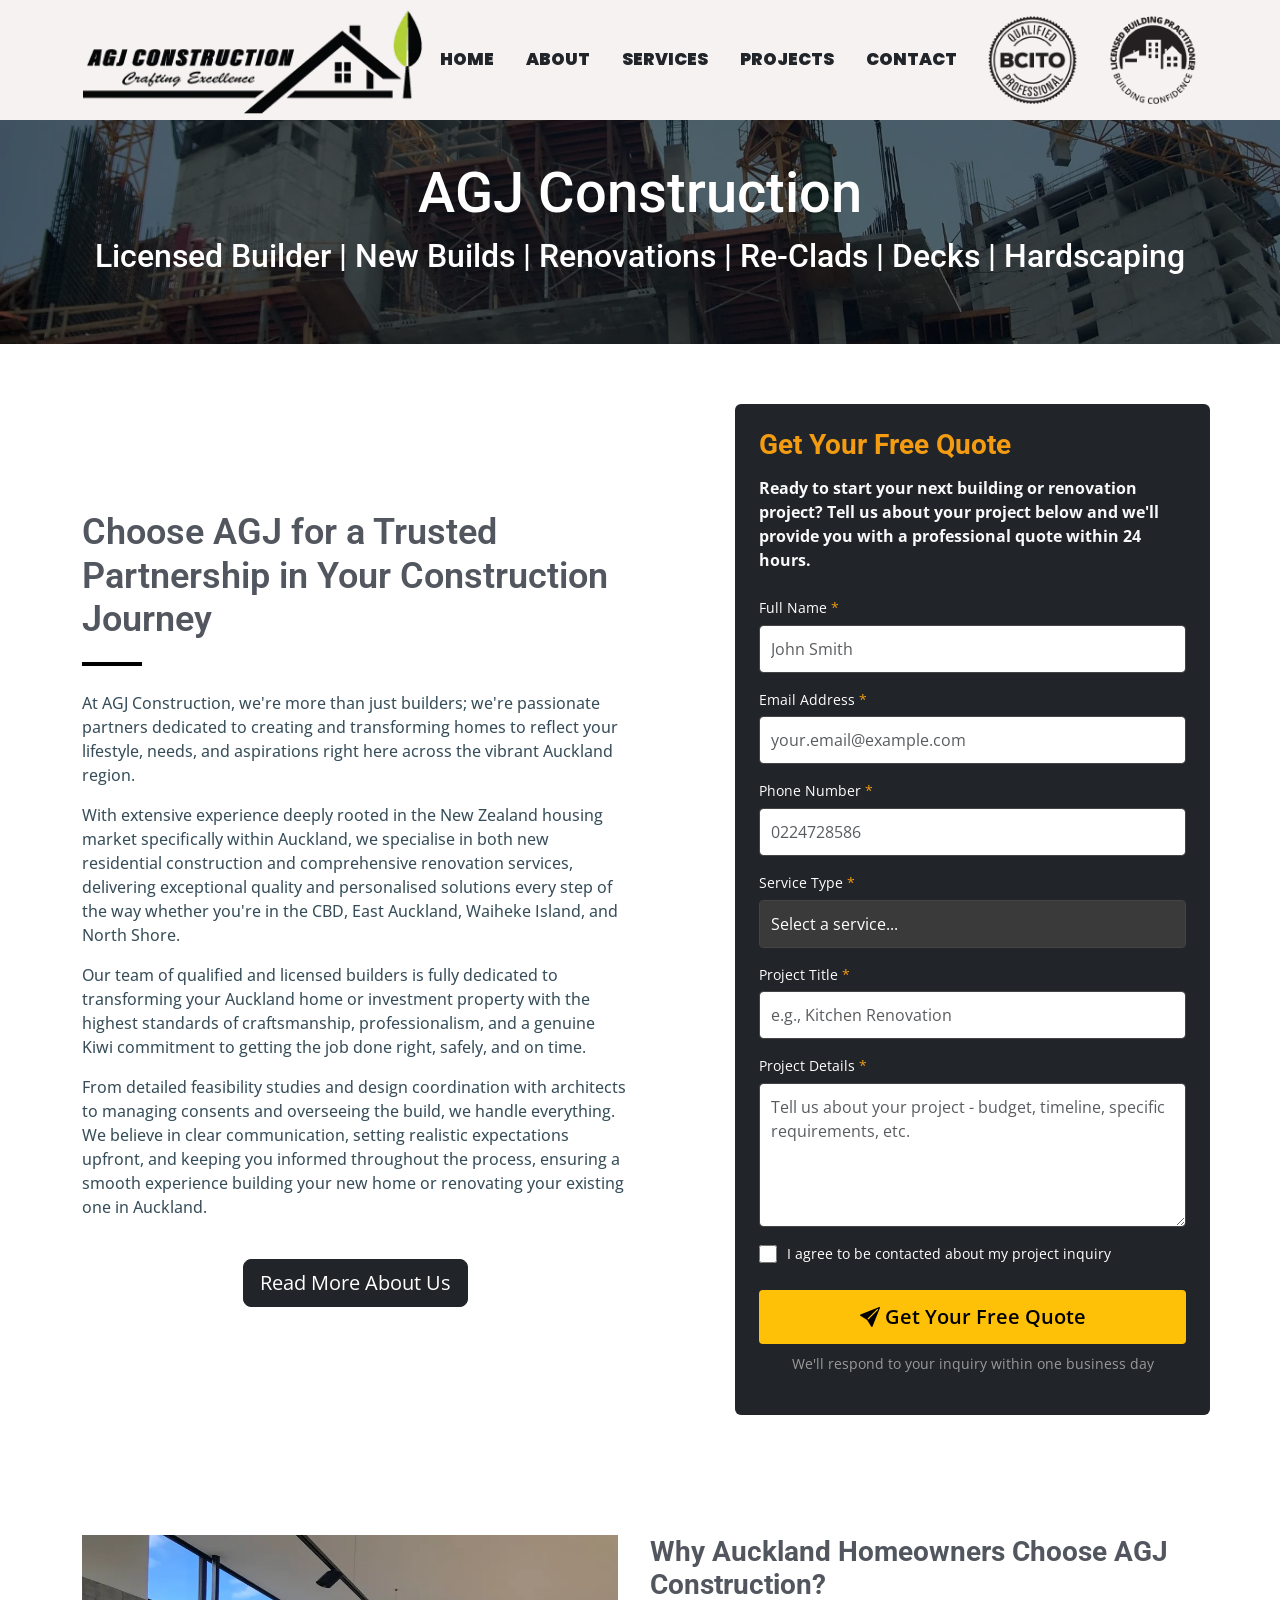
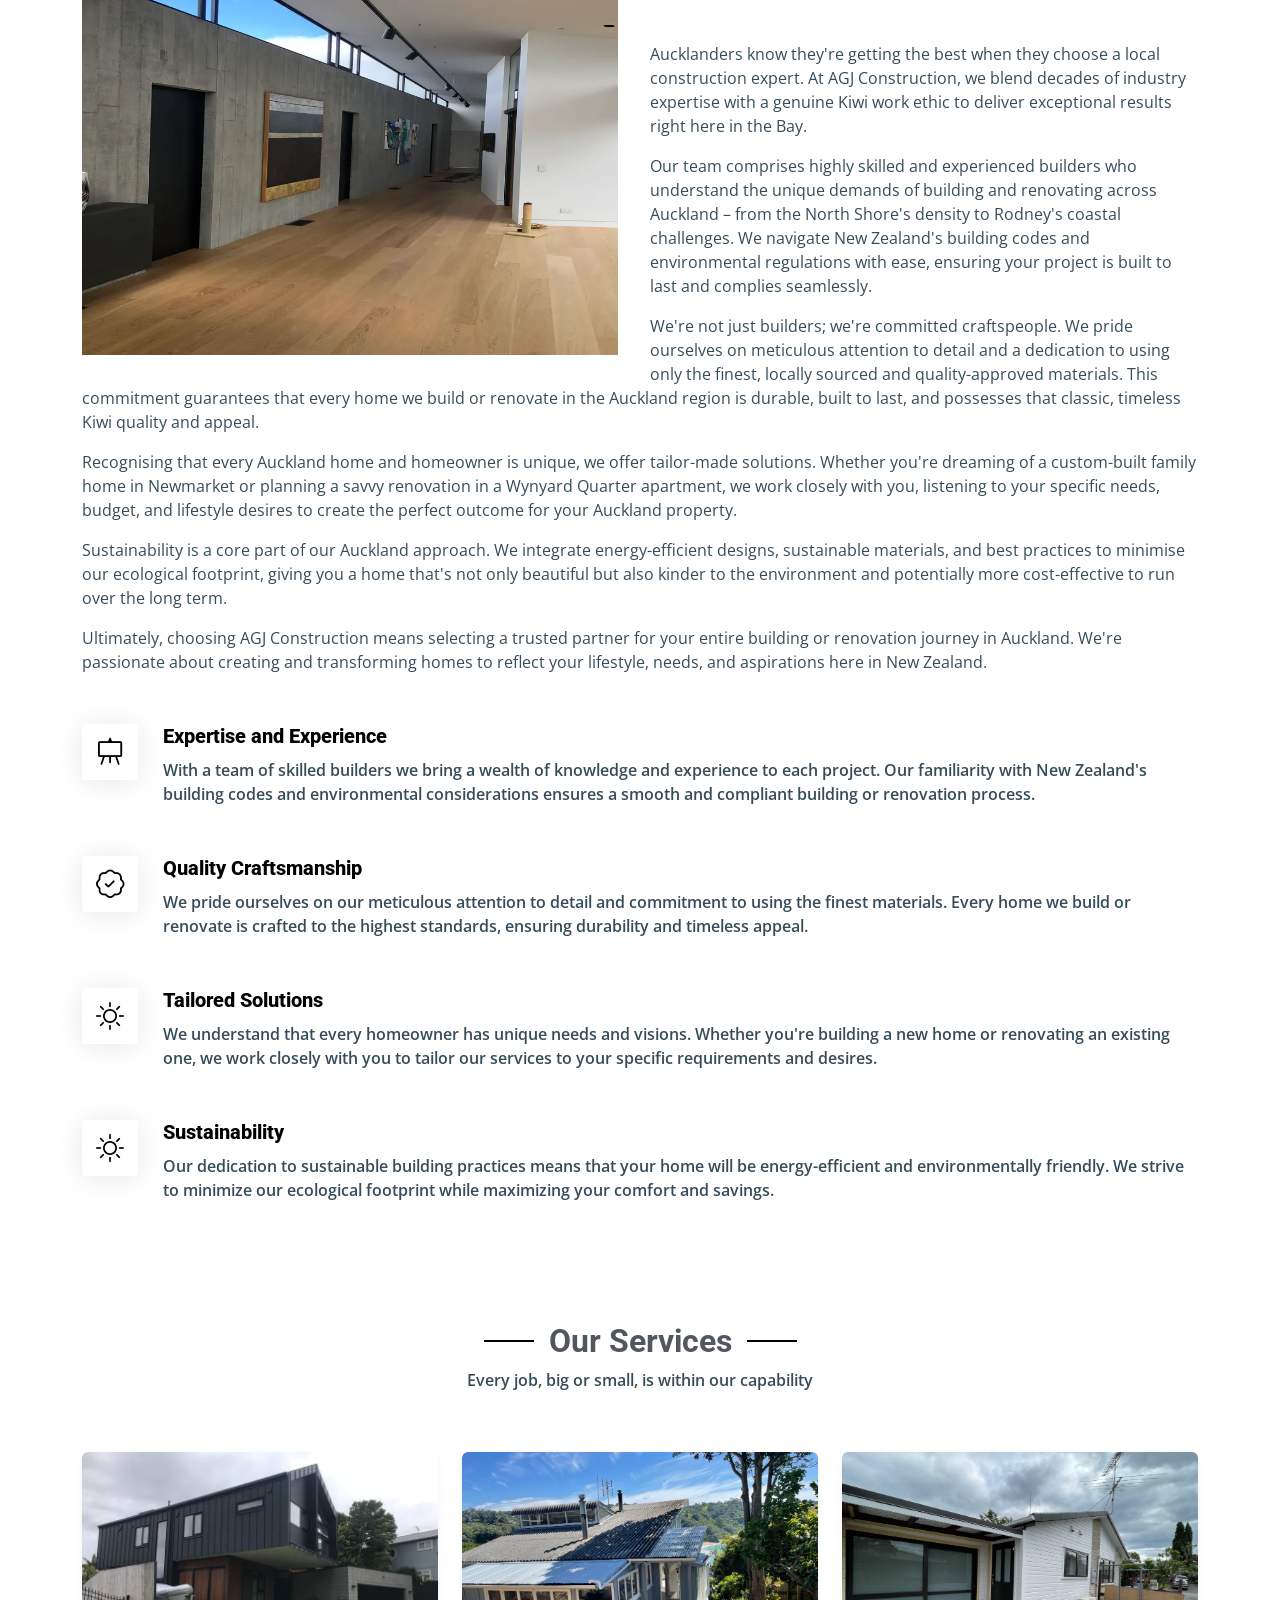
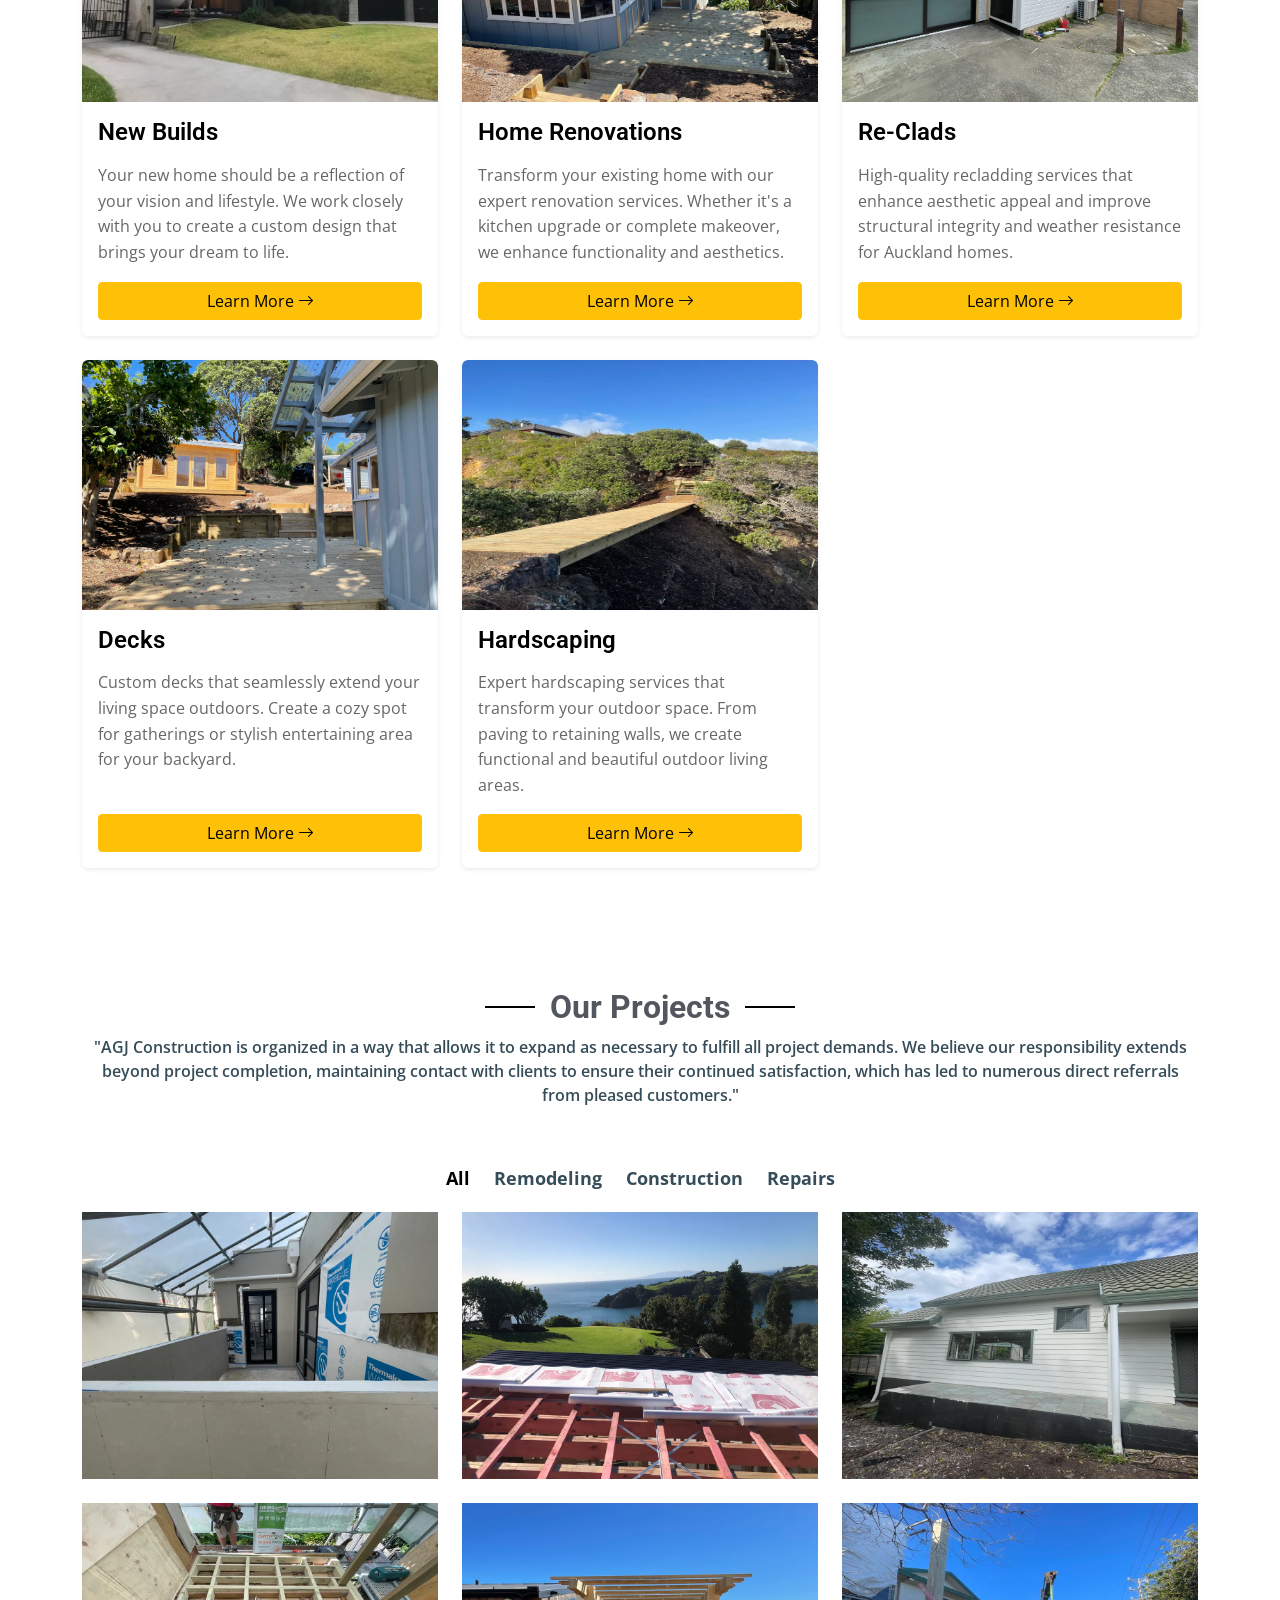
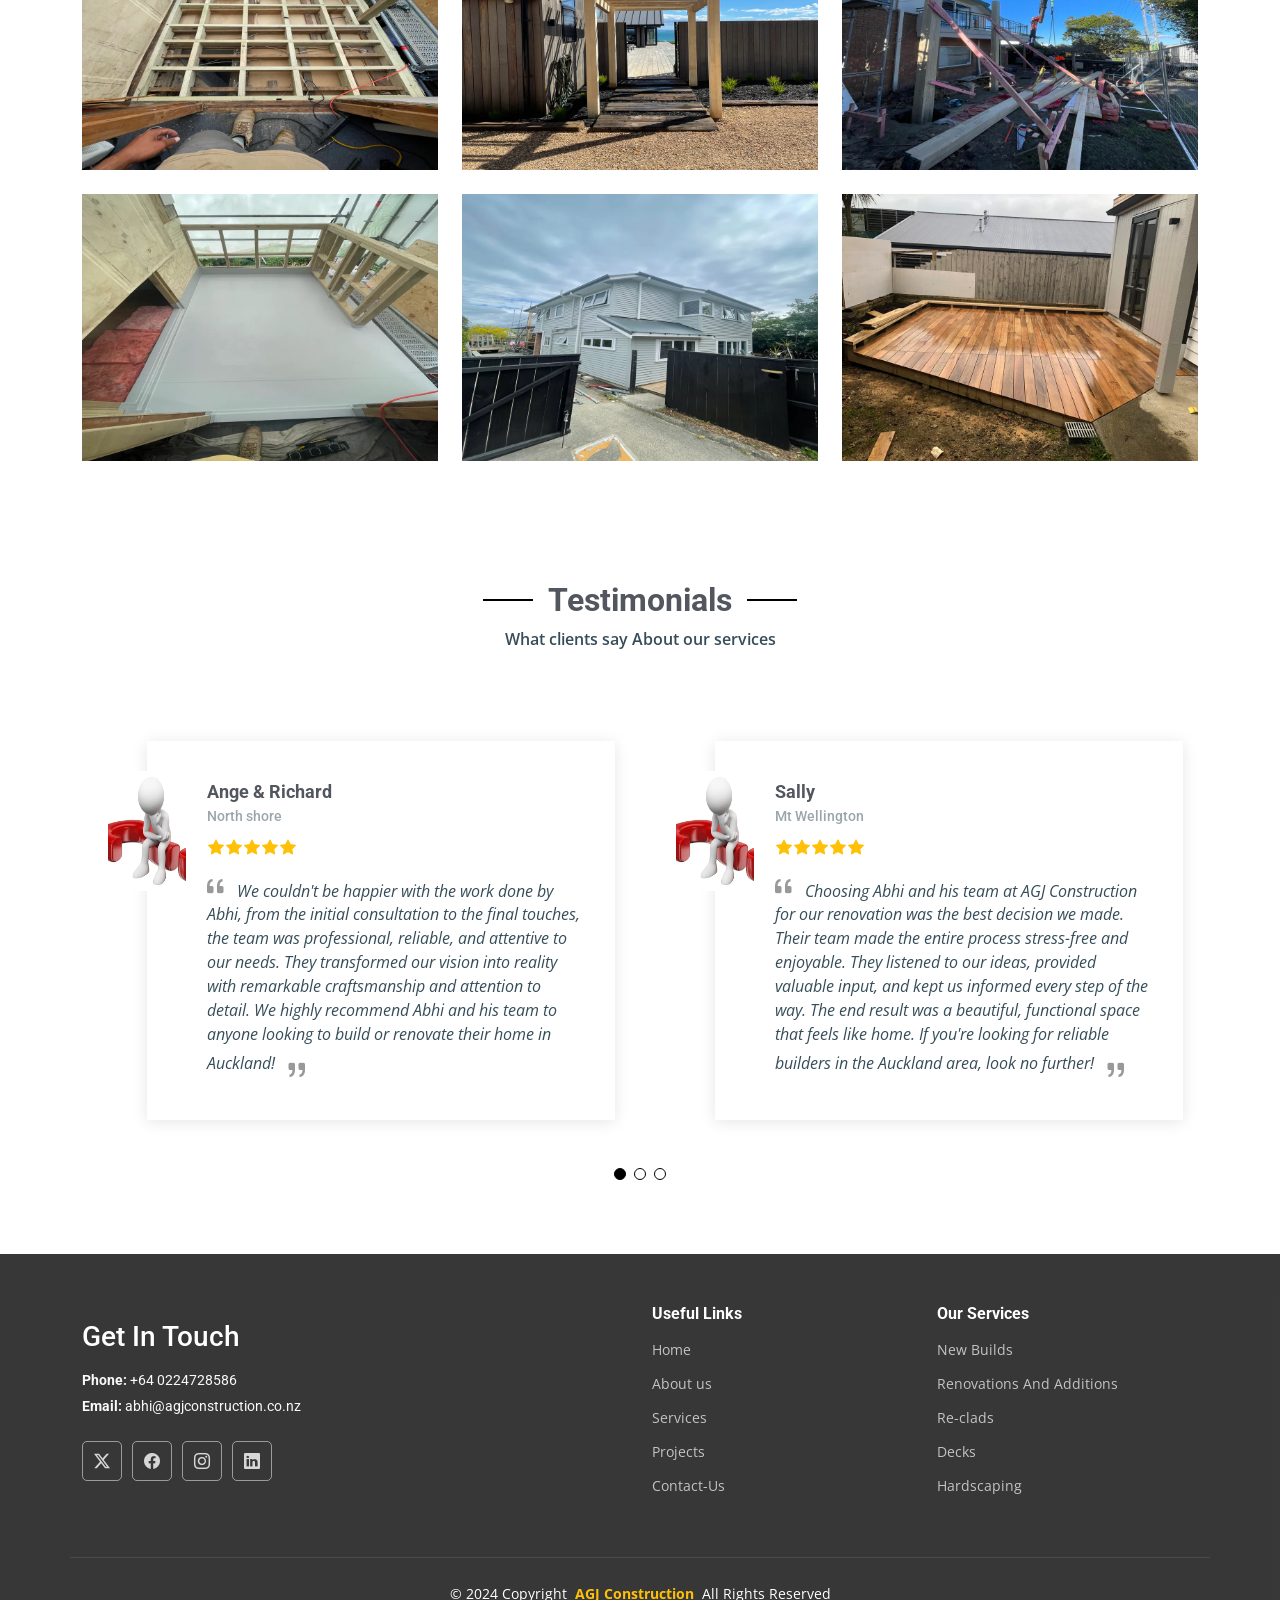
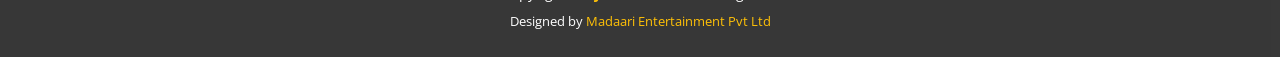
==== index.html @ 7b51a0cc "Suburb changes in content on index page to CBD, East Auckland, Waiheke Island, and North Shore" ====
<!DOCTYPE html>
<html lang="en">

<head>
  <meta charset="utf-8">
  <meta content="width=device-width, initial-scale=1.0" name="viewport">
  <title>Licensed Builder | AGJ Construction</title>
  <meta content="" name="description">
  <meta content="" name="keywords">
  
  <!-- Favicons -->
  <link href="assets/img/favicon.webp" rel="icon">
  <link href="assets/img/apple-touch-icon.webp" rel="apple-touch-icon">

  <!-- Fonts -->
  <link href="https://fonts.googleapis.com" rel="preconnect">
  <link href="https://fonts.gstatic.com" rel="preconnect" crossorigin>
  <link href="https://fonts.googleapis.com/css2?family=Roboto:ital,wght@0,100;0,300;0,400;0,500;0,700;0,900;1,100;1,300;1,400;1,500;1,700;1,900&family=Open+Sans:ital,wght@0,300;0,400;0,500;0,600;0,700;0,800;1,300;1,400;1,500;1,600;1,700;1,800&family=Poppins:ital,wght@0,100;0,200;0,300;0,400;0,500;0,600;0,700;0,800;0,900;1,100;1,200;1,300;1,400;1,500;1,600;1,700;1,800;1,900&display=swap" rel="stylesheet">

  <!-- Vendor CSS Files -->
  <link href="assets/libs/bootstrap/css/bootstrap.min.css" rel="stylesheet">
  <link href="assets/libs/bootstrap-icons/bootstrap-icons.css" rel="stylesheet">
  <link href="assets/libs/aos/aos.css" rel="stylesheet">
  <link href="assets/libs/glightbox/css/glightbox.min.css" rel="stylesheet">
  <link href="assets/libs/swiper/swiper-bundle.min.css" rel="stylesheet">

  <!-- Main CSS File -->
  <link href="assets/css/main.min.css" rel="stylesheet">
</head>

<body class="index-page">
  <header id="header" class="header d-flex align-items-center fixed-top">
  <div class="container-fluid container-xl position-relative d-flex align-items-center justify-content-between">
    <a href="index.html" class="logo d-flex align-items-center">
      <img class="sitename img-fluid" src="assets/img/logo.webp" alt="logo">
    </a>

    <nav id="navmenu" class="navmenu">
<style>
  /* Dropdown container */
  .dropdown {
    position: relative;
    display: inline-block;
  }

  /* Dropdown content (hidden by default) */
  .dropdown-content {
    display: none;
    position: absolute;
    background-color: #2c2c2c;
    min-width: 160px;
    z-index: 1;
    box-shadow: 0px 8px 16px rgba(0,0,0,0.2);
  }

  /* Links inside the dropdown */
  .dropdown-content a {
    color: grey;
    padding: 10px 16px;
    text-decoration: none;
    display: block;
  }

  /* Show the dropdown on hover */
  .dropdown:hover .dropdown-content {
    display: block;
  }

  /* Optional hover effect */
  .dropdown-content a:hover {
    background-color: #f1f1f1;
  }

  /* Show dropdown when active (mobile) */
  .dropdown.dropdown-active .dropdown-content {
    display: block;
  }

  /* mobile menu: dropdowns should flow rather than absolute */
  @media (max-width: 1199px) {
    .navmenu .dropdown-content {
      position: static;
      background-color: transparent;
      box-shadow: none;
    }
    .navmenu .dropdown-content a {
      padding-left: 1.5rem;
    }
  }
</style>

<ul>
  <li><a href="index.html" class="text-dark"><b>Home</b></a></li>
  <li><a href="about.html" class="text-dark"><b>About</b></a></li>
  
  <li class="dropdown">
    <a href="#" class="text-dark" onclick="return false;"><b>Services</b></a>
    <div class="dropdown-content">
      <a href="assets/services/new-builds.html" class="text-dark"><b>New Builds</b></a>
      <a href="assets/services/home-renovations.html" class="text-dark"><b>Home Renovations</b></a>
      <a href="assets/services/re-clads.html" class="text-dark"><b>Re-Clads</b></a>
      <a href="assets/services/decks.html" class="text-dark"><b>Decks</b></a>
      <a href="assets/services/hardscaping.html" class="text-dark"><b>Hardscaping</b></a>
    </div>
  </li>
  
  <li><a href="project.html" class="text-dark"><b>Projects</b></a></li>
  <li><a href="contact.html" class="text-dark"><b>Contact</b></a></li>
  <li class="nav-item"><img class="sitename img-fluid" src="assets/img/bcito-png.webp" alt="logo"></li>
  <li class="nav-item"><img class="sitename img-fluid" src="assets/img/lbp-png.webp" alt="logo"></li>
</ul>

        <i class="mobile-nav-toggle d-xl-none bi bi-list"></i>
      </nav>
    </div>
  </header>

  <main class="main">

    <!-- Page Title -->
    <div class="page-title dark-background" style="background-image: url(assets/img/page-title-bg.webp);">
      <div class="container position-relative">
        <h1>AGJ Construction</h1>
            <h2>Licensed Builder | New Builds | Renovations | Re-Clads | Decks | Hardscaping</h2>
      </div>
    </div><!-- End Page Title -->
  
    <!-- About Us Started Section -->
    <section id="get-started" class="get-started section">

      <div class="container">

        <div class="row justify-content-between gy-4">

          <div class="col-lg-6 d-flex align-items-center" data-aos="zoom-out" data-aos-delay="100">
            <div class="content">
              <h3>Choose AGJ for a Trusted Partnership in Your Construction Journey</h3>
              <p>At AGJ Construction, we're more than just builders; we're passionate partners dedicated to creating 
                and transforming homes to reflect your lifestyle, needs, and aspirations right here across the vibrant 
                Auckland region.
            </p>
              <p>With extensive experience deeply rooted in the New Zealand housing market specifically within Auckland, 
                we specialise in both new residential construction and comprehensive renovation services, 
                delivering exceptional quality and personalised solutions every step of the way
                 whether you're in the CBD, East Auckland, Waiheke Island, and North Shore.
            </p>
              <p>Our team of qualified and licensed builders is fully dedicated to transforming your 
                Auckland home or investment property with the highest standards of craftsmanship, 
                professionalism, and a genuine Kiwi commitment to getting the job done right, safely, 
                and on time.
            </p>
              <p>From detailed feasibility studies and design coordination with architects to managing consents 
                and overseeing the build, we handle everything. We believe in clear communication, 
                setting realistic expectations upfront, and keeping you informed throughout the process, 
                ensuring a smooth experience building your new home or renovating your existing one in Auckland.
            </p>
              <div class="col-md-12 text-center pt-4">
                <a href="about.html">
                <button type="button" class="btn btn-dark btn-lg">Read More About Us</button>
                <!-- <button type="submit">Read More</button> -->
                </a>
              </div>
            </div>

          </div>
         

          <div class="col-lg-5 bg-dark p-4 rounded" data-aos="zoom-out" data-aos-delay="200">
            <div class="email-form">
              <h3 style="color: #f39c12; margin-bottom: 15px;"><b>Get Your Free Quote</b></h3>
              <p class="text-light" style="margin-bottom: 25px;"><b>Ready to start your next building or renovation project? Tell us about your project below and we'll provide you with a professional quote within 24 hours.</b></p>
              
              <form action="mailto:abhi@agjconstruction.co.nz" method="post" enctype="text/plain" onsubmit="return validateForm()">
                <div class="row gy-3">

                  <div class="col-12">
                    <label for="idx_name" style="color: #fff; margin-bottom: 6px; display: block; font-size: 0.9rem;">Full Name <span style="color: #f39c12;">*</span></label>
                    <input type="text" id="idx_name" name="name" class="form-control" placeholder="John Smith" required="" style="padding: 11px; border: 1px solid #444; border-radius: 4px;">
                  </div>

                  <div class="col-12">
                    <label for="idx_email" style="color: #fff; margin-bottom: 6px; display: block; font-size: 0.9rem;">Email Address <span style="color: #f39c12;">*</span></label>
                    <input type="email" id="idx_email" class="form-control" name="email" placeholder="your.email@example.com" required="" style="padding: 11px; border: 1px solid #444; border-radius: 4px;">
                  </div>

                  <div class="col-12">
                    <label for="idx_phone" style="color: #fff; margin-bottom: 6px; display: block; font-size: 0.9rem;">Phone Number <span style="color: #f39c12;">*</span></label>
                    <input type="tel" id="idx_phone" class="form-control" name="phone" placeholder="0224728586" required="" style="padding: 11px; border: 1px solid #444; border-radius: 4px;">
                  </div>

                  <div class="col-12">
                    <label for="idx_service" style="color: #fff; margin-bottom: 6px; display: block; font-size: 0.9rem;">Service Type <span style="color: #f39c12;">*</span></label>
                    <select id="idx_service" name="service" class="form-control" required="" style="padding: 11px; border: 1px solid #444; border-radius: 4px; background-color: #3a3a3a; color: #fff;">
                      <option value="">Select a service...</option>
                      <option value="New Builds">New Builds</option>
                      <option value="Home Renovations">Home Renovations</option>
                      <option value="Re-Clads">Re-Clads</option>
                      <option value="Decks">Decks</option>
                      <option value="Hardscaping">Hardscaping</option>
                      <option value="Repairs & Maintenance">Repairs & Maintenance</option>
                      <option value="Other">Other</option>
                    </select>
                  </div>

                  <div class="col-12">
                    <label for="idx_subject" style="color: #fff; margin-bottom: 6px; display: block; font-size: 0.9rem;">Project Title <span style="color: #f39c12;">*</span></label>
                    <input type="text" id="idx_subject" class="form-control" name="subject" placeholder="e.g., Kitchen Renovation" required="" style="padding: 11px; border: 1px solid #444; border-radius: 4px;">
                  </div>

                  <div class="col-12">
                    <label for="idx_message" style="color: #fff; margin-bottom: 6px; display: block; font-size: 0.9rem;">Project Details <span style="color: #f39c12;">*</span></label>
                    <textarea id="idx_message" class="form-control" name="message" rows="5" placeholder="Tell us about your project - budget, timeline, specific requirements, etc." required="" style="padding: 11px; border: 1px solid #444; border-radius: 4px; resize: vertical;"></textarea>
                  </div>

                  <div class="col-12">
                    <label style="color: #fff; margin-bottom: 10px; display: flex; align-items: center; font-size: 0.9rem;">
                      <input type="checkbox" name="agree" required="" style="margin-right: 10px; width: 18px; height: 18px;">
                      <span>I agree to be contacted about my project inquiry</span>
                    </label>
                  </div>

                  <div class="col-12">
                    <button class="btn btn-warning btn-lg" type="submit" style="width: 100%; padding: 12px; font-weight: 600; border: none; border-radius: 4px; color: #000;">
                      <i class="bi bi-send-fill"></i> Get Your Free Quote
                    </button>
                    <p style="color: #999; font-size: 0.85rem; margin-top: 10px; text-align: center;">We'll respond to your inquiry within one business day</p>
                  </div>

                </div>
              </form>
            </div>
          </div><!-- End Quote Form -->

        </div>

      </div>

    </section><!-- About us home page Section End -->
   </main>

    <!-- Why choose us Section -->
 <section id="alt-services" class="alt-services section">

<div class="container">

  <div class="row gy-4">
    <div class="col-12" data-aos="fade-up" data-aos-delay="200">
      <div class="features-image" data-aos="fade-up" data-aos-delay="100">
            <img src="assets/img/featureabhi.webp" alt="Feature image" width="600" height="500" loading="lazy">
      </div>
      <h3>Why Auckland Homeowners Choose AGJ Construction?</h3>
      <p>Aucklanders know they're getting the best when they choose a local construction expert. At AGJ Construction, we blend decades of industry expertise with a genuine Kiwi work ethic to deliver exceptional results right here in the Bay.</p>
      <p>Our team comprises highly skilled and experienced builders who understand the unique demands of building and renovating across Auckland – from the North Shore's density to Rodney's coastal challenges. We navigate New Zealand's building codes and environmental regulations with ease, ensuring your project is built to last and complies seamlessly.</p>
      <p>We're not just builders; we're committed craftspeople. We pride ourselves on meticulous attention to detail and a dedication to using only the finest, locally sourced and quality-approved materials. This commitment guarantees that every home we build or renovate in the Auckland region is durable, built to last, and possesses that classic, timeless Kiwi quality and appeal.</p>
      <p>Recognising that every Auckland home and homeowner is unique, we offer tailor-made solutions. Whether you're dreaming of a custom-built family home in Newmarket or planning a savvy renovation in a Wynyard Quarter apartment, we work closely with you, listening to your specific needs, budget, and lifestyle desires to create the perfect outcome for your Auckland property.</p>
      <p>Sustainability is a core part of our Auckland approach. We integrate energy-efficient designs, sustainable materials, and best practices to minimise our ecological footprint, giving you a home that's not only beautiful but also kinder to the environment and potentially more cost-effective to run over the long term.</p>
      <p>Ultimately, choosing AGJ Construction means selecting a trusted partner for your entire building or renovation journey in Auckland. We're passionate about creating and transforming homes to reflect your lifestyle, needs, and aspirations here in New Zealand.</p>

      <div class="icon-box d-flex position-relative" data-aos="fade-up" data-aos-delay="300">
        <i class="bi bi-easel flex-shrink-0"></i>
        <div>
          <h4><a href="" class="stretched-link text-black">Expertise and Experience</a></h4>
          <p>With a team of skilled builders we bring a wealth of knowledge and experience to each project. Our familiarity with New Zealand's building codes and environmental considerations ensures a smooth and compliant building or renovation process.</p>
        </div>
      </div><!-- End Icon Box -->

      <div class="icon-box d-flex position-relative" data-aos="fade-up" data-aos-delay="400">
        <i class="bi bi-patch-check flex-shrink-0"></i>
        <div>
          <h4><a href="" class="stretched-link text-black">Quality Craftsmanship</a></h4>
          <p>We pride ourselves on our meticulous attention to detail and commitment to using the finest materials. Every home we build or renovate is crafted to the highest standards, ensuring durability and timeless appeal.</p>
        </div>
      </div><!-- End Icon Box -->

      <div class="icon-box d-flex position-relative" data-aos="fade-up" data-aos-delay="500">
        <i class="bi bi-brightness-high flex-shrink-0"></i>
        <div>
          <h4><a href="" class="stretched-link text-black">Tailored Solutions</a></h4>
          <p>We understand that every homeowner has unique needs and visions. Whether you're building a new home or renovating an existing one, we work closely with you to tailor our services to your specific requirements and desires.</p>
        </div>
      </div><!-- End Icon Box -->

      <div class="icon-box d-flex position-relative" data-aos="fade-up" data-aos-delay="600">
        <i class="bi bi-brightness-high flex-shrink-0"></i>
        <div>
          <h4><a href="" class="stretched-link text-black">Sustainability</a></h4>
          <p>Our dedication to sustainable building practices means that your home will be energy-efficient and environmentally friendly. We strive to minimize our ecological footprint while maximizing your comfort and savings.</p>
        </div>
      </div><!-- End Icon Box -->

    </div>
  </div>

</div>

</section><!-- Why choose us End -->

 <!-- Services Section Started -->
 <section id="features" class="features section">

<!-- Section Title -->
<div class="container section-title" data-aos="fade-up">
  <h2>Our Services</h2>
  <p>Every job, big or small, is within our capability</p>
</div><!-- End Section Title -->

<div class="container">
  <div class="row gy-4">

    <!-- New Builds Card -->
    <div class="col-lg-4 col-md-6" data-aos="fade-up" data-aos-delay="100">
      <div class="card h-100 border-0 shadow-sm" style="overflow: hidden; transition: transform 0.3s ease, box-shadow 0.3s ease;">
        <img src="assets/img/newbuilds.webp" class="card-img-top" alt="New Builds Construction" style="height: 250px; object-fit: cover;" width="400" height="300" loading="lazy">
        <div class="card-body d-flex flex-column">
          <h4 class="card-title mb-3">New Builds</h4>
          <p class="card-text">Your new home should be a reflection of your vision and lifestyle. We work closely with you to create a custom design that brings your dream to life.</p>
          <a href="assets/services/new-builds.html" class="btn btn-warning mt-auto" style="border-radius: 4px;">
            Learn More <i class="bi bi-arrow-right"></i>
          </a>
        </div>
      </div>
    </div>

    <!-- Home Renovations Card -->
    <div class="col-lg-4 col-md-6" data-aos="fade-up" data-aos-delay="200">
      <div class="card h-100 border-0 shadow-sm" style="overflow: hidden; transition: transform 0.3s ease, box-shadow 0.3s ease;">
        <img src="assets/img/renovation.webp" class="card-img-top" alt="Home Renovations" style="height: 250px; object-fit: cover;" width="400" height="300" loading="lazy">
        <div class="card-body d-flex flex-column">
          <h4 class="card-title mb-3">Home Renovations</h4>
          <p class="card-text">Transform your existing home with our expert renovation services. Whether it's a kitchen upgrade or complete makeover, we enhance functionality and aesthetics.</p>
          <a href="assets/services/home-renovations.html" class="btn btn-warning mt-auto" style="border-radius: 4px;">
            Learn More <i class="bi bi-arrow-right"></i>
          </a>
        </div>
      </div>
    </div>

    <!-- Re-Clads Card -->
    <div class="col-lg-4 col-md-6" data-aos="fade-up" data-aos-delay="300">
      <div class="card h-100 border-0 shadow-sm" style="overflow: hidden; transition: transform 0.3s ease, box-shadow 0.3s ease;">
        <img src="assets/img/re-clad.webp" class="card-img-top" alt="Re-Clads Services" style="height: 250px; object-fit: cover;" width="400" height="300" loading="lazy">
        <div class="card-body d-flex flex-column">
          <h4 class="card-title mb-3">Re-Clads</h4>
          <p class="card-text">High-quality recladding services that enhance aesthetic appeal and improve structural integrity and weather resistance for Auckland homes.</p>
          <a href="assets/services/re-clads.html" class="btn btn-warning mt-auto" style="border-radius: 4px;">
            Learn More <i class="bi bi-arrow-right"></i>
          </a>
        </div>
      </div>
    </div>

    <!-- Decks Card -->
    <div class="col-lg-4 col-md-6" data-aos="fade-up" data-aos-delay="400">
      <div class="card h-100 border-0 shadow-sm" style="overflow: hidden; transition: transform 0.3s ease, box-shadow 0.3s ease;">
        <img src="assets/img/decks.webp" class="card-img-top" alt="Custom Decks" style="height: 250px; object-fit: cover;" width="400" height="300" loading="lazy">
        <div class="card-body d-flex flex-column">
          <h4 class="card-title mb-3">Decks</h4>
          <p class="card-text">Custom decks that seamlessly extend your living space outdoors. Create a cozy spot for gatherings or stylish entertaining area for your backyard.</p>
          <a href="assets/services/decks.html" class="btn btn-warning mt-auto" style="border-radius: 4px;">
            Learn More <i class="bi bi-arrow-right"></i>
          </a>
        </div>
      </div>
    </div>

    <!-- Hardscaping Card -->
    <div class="col-lg-4 col-md-6" data-aos="fade-up" data-aos-delay="500">
      <div class="card h-100 border-0 shadow-sm" style="overflow: hidden; transition: transform 0.3s ease, box-shadow 0.3s ease;">
        <img src="assets/img/hardscaping.webp" class="card-img-top" alt="Hardscaping Services" style="height: 250px; object-fit: cover;" width="400" height="300" loading="lazy">
        <div class="card-body d-flex flex-column">
          <h4 class="card-title mb-3">Hardscaping</h4>
          <p class="card-text">Expert hardscaping services that transform your outdoor space. From paving to retaining walls, we create functional and beautiful outdoor living areas.</p>
          <a href="assets/services/hardscaping.html" class="btn btn-warning mt-auto" style="border-radius: 4px;">
            Learn More <i class="bi bi-arrow-right"></i>
          </a>
        </div>
      </div>
    </div>

  </div>
</div>

<style>
  .card:hover {
    transform: translateY(-8px);
    box-shadow: 0 12px 24px rgba(0,0,0,0.15) !important;
  }
  .card-title {
    color: #000;
    font-weight: 600;
  }
  .card-text {
    color: #666;
    line-height: 1.6;
  }
</style>

</section><!-- Services Section end -->

    <!-- Projects Section -->
    <section id="projects" class="projects section">
      <!-- Section Title -->
      <div class="container section-title" data-aos="fade-up">
        <h2>Our Projects</h2>
        <p>"AGJ Construction is organized in a way that allows it to expand as necessary to fulfill all project demands. We believe our responsibility extends beyond project completion,
          maintaining contact with clients to ensure their continued satisfaction, which has led to numerous direct referrals from pleased customers."</p>
        <!-- <div class="col-md-12 text-center pt-3">
          <a href="tel:+91 8892384229">
          <button type="button" class="btn btn-dark btn-lg">Call us Now</button>
        </a>
        </div> -->
      </div>
      <!-- End Get In Touch Title -->

      <div class="container">
        <div class="isotope-layout" data-default-filter="*" data-layout="masonry" data-sort="original-order">

          <ul class="portfolio-filters isotope-filters" data-aos="fade-up" data-aos-delay="100">
            <li data-filter="*" class="filter-active"><b>All</b></li>
            <li data-filter=".filter-remodeling"><b>Remodeling</b></li>
            <li data-filter=".filter-construction"><b>Construction</b></li>
            <li data-filter=".filter-repairs"><b>Repairs</b></li>
            <!-- <li data-filter=".filter-design"><b>Hardscaping</b></li> -->
          </ul>

          <div class="row gy-4 isotope-container" data-aos="fade-up" data-aos-delay="200">

            <div class="col-lg-4 col-md-6 portfolio-item isotope-item filter-remodeling">
              <div class="portfolio-content h-100">
                <img src="assets/img/projects/remodeling-1.webp" class="img-fluid" alt="" width="600" height="400" loading="lazy">
                <div class="portfolio-info">
                  <h4>Remodeling 1</h4>
                  <p>Choose AGJ for a trusted partnership in your construction journey</p>
                  <a href="assets/img/projects/remodeling-1.webp" title="App 1" data-gallery="portfolio-gallery-app" class="glightbox preview-link"><i class="bi bi-zoom-in"></i></a>
                  <!-- <a href="project-details.html" title="More Details" class="details-link"><i class="bi bi-link-45deg"></i></a> -->
                </div>
              </div>
            </div>

            <div class="col-lg-4 col-md-6 portfolio-item isotope-item filter-construction">
              <div class="portfolio-content h-100">
                <img src="assets/img/projects/construction-1.webp" class="img-fluid" alt="" width="600" height="400" loading="lazy">
                <div class="portfolio-info">
                  <h4>Construction 1</h4>
                  <p>Choose AGJ for a trusted partnership in your construction journey</p>
                  <a href="assets/img/projects/construction-1.webp" title="Product 1" data-gallery="portfolio-gallery-product" class="glightbox preview-link"><i class="bi bi-zoom-in"></i></a>
                  <!-- <a href="project-details.html" title="More Details" class="details-link"><i class="bi bi-link-45deg"></i></a> -->
                </div>
              </div>
            </div>

            <div class="col-lg-4 col-md-6 portfolio-item isotope-item filter-repairs">
              <div class="portfolio-content h-100">
                <img src="assets/img/projects/repairs-1.webp" class="img-fluid" alt="" width="600" height="400" loading="lazy">
                <div class="portfolio-info">
                  <h4>Repairs 1</h4>
                  <p>Choose AGJ for a trusted partnership in your construction journey</p>
                  <a href="assets/img/projects/repairs-1.webp" title="Branding 1" data-gallery="portfolio-gallery-branding" class="glightbox preview-link"><i class="bi bi-zoom-in"></i></a>
                  <!-- <a href="project-details.html" title="More Details" class="details-link"><i class="bi bi-link-45deg"></i></a> -->
                </div>
              </div>
            </div>

            <!-- <div class="col-lg-4 col-md-6 portfolio-item isotope-item filter-design">
              <div class="portfolio-content h-100">
                <img src="assets/img/projects/design-1.webp" class="img-fluid" alt="">
                <div class="portfolio-info">
                  <h4>Books 1</h4>
                  <p>Choose AGJ for a trusted partnership in your construction journey</p>
                  <a href="assets/img/projects/design-1.webp" title="Branding 1" data-gallery="portfolio-gallery-book" class="glightbox preview-link"><i class="bi bi-zoom-in"></i></a>
                  <a href="project-details.html" title="More Details" class="details-link"><i class="bi bi-link-45deg"></i></a>
                </div>
              </div>
            </div> -->

            <div class="col-lg-4 col-md-6 portfolio-item isotope-item filter-remodeling">
              <div class="portfolio-content h-100">
                <img src="assets/img/projects/remodeling-2.webp" class="img-fluid" alt="" width="600" height="400" loading="lazy">
                <div class="portfolio-info">
                  <h4>Remodeling 2</h4>
                  <p>Choose AGJ for a trusted partnership in your construction journey</p>
                  <a href="assets/img/projects/remodeling-2.webp" title="App 2" data-gallery="portfolio-gallery-app" class="glightbox preview-link"><i class="bi bi-zoom-in"></i></a>
                  <!-- <a href="project-details.html" title="More Details" class="details-link"><i class="bi bi-link-45deg"></i></a> -->
                </div>
              </div>
            </div>

            <div class="col-lg-4 col-md-6 portfolio-item isotope-item filter-construction">
              <div class="portfolio-content h-100">
                <img src="assets/img/projects/construction-2.webp" class="img-fluid" alt="" width="600" height="400" loading="lazy">
                <div class="portfolio-info">
                  <h4>Construction 2</h4>
                  <p>Choose AGJ for a trusted partnership in your construction journey</p>
                  <a href="assets/img/projects/construction-2.webp" title="Product 2" data-gallery="portfolio-gallery-product" class="glightbox preview-link"><i class="bi bi-zoom-in"></i></a>
                 <!--  <a href="project-details.html" title="More Details" class="details-link"><i class="bi bi-link-45deg"></i></a> -->
                </div>
              </div>
            </div>

            <div class="col-lg-4 col-md-6 portfolio-item isotope-item filter-repairs">
              <div class="portfolio-content h-100">
                <img src="assets/img/projects/repairs-2.webp" class="img-fluid" alt="" width="600" height="400" loading="lazy">
                <div class="portfolio-info">
                  <h4>Repairs 2</h4>
                  <p>Choose AGJ for a trusted partnership in your construction journey</p>
                  <a href="assets/img/projects/repairs-2.webp" title="Branding 2" data-gallery="portfolio-gallery-branding" class="glightbox preview-link"><i class="bi bi-zoom-in"></i></a>
                 <!--  <a href="project-details.html" title="More Details" class="details-link"><i class="bi bi-link-45deg"></i></a> -->
                </div>
              </div>
            </div>

           <!--  <div class="col-lg-4 col-md-6 portfolio-item isotope-item filter-design">
              <div class="portfolio-content h-100">
                <img src="assets/img/projects/design-2.webp" class="img-fluid" alt="">
                <div class="portfolio-info">
                  <h4>Books 2</h4>
                  <p>Choose AGJ for a trusted partnership in your construction journey</p>
                  <a href="assets/img/projects/design-2.webp" title="Branding 2" data-gallery="portfolio-gallery-book" class="glightbox preview-link"><i class="bi bi-zoom-in"></i></a>
                  <a href="project-details.html" title="More Details" class="details-link"><i class="bi bi-link-45deg"></i></a>
                </div>
              </div>
            </div> -->

            <div class="col-lg-4 col-md-6 portfolio-item isotope-item filter-remodeling">
              <div class="portfolio-content h-100">
                <img src="assets/img/projects/remodeling-3.webp" class="img-fluid" alt="" width="600" height="400" loading="lazy">
                <div class="portfolio-info">
                  <h4>Remodeling 3</h4>
                  <p>Choose AGJ for a trusted partnership in your construction journey</p>
                  <a href="assets/img/projects/remodeling-3.webp" title="App 3" data-gallery="portfolio-gallery-app" class="glightbox preview-link"><i class="bi bi-zoom-in"></i></a>
                  <!-- <a href="project-details.html" title="More Details" class="details-link"><i class="bi bi-link-45deg"></i></a> -->
                </div>
              </div>
            </div>

            <div class="col-lg-4 col-md-6 portfolio-item isotope-item filter-construction">
              <div class="portfolio-content h-100">
                <img src="assets/img/projects/construction-3.webp" class="img-fluid" alt="" width="600" height="400" loading="lazy">
                <div class="portfolio-info">
                  <h4>Construction 3</h4>
                  <p>Choose AGJ for a trusted partnership in your construction journey</p>
                  <a href="assets/img/projects/construction-3.webp" title="Product 3" data-gallery="portfolio-gallery-product" class="glightbox preview-link"><i class="bi bi-zoom-in"></i></a>
                  <!-- <a href="project-details.html" title="More Details" class="details-link"><i class="bi bi-link-45deg"></i></a> -->
                </div>
              </div>
            </div>

            <div class="col-lg-4 col-md-6 portfolio-item isotope-item filter-repairs">
              <div class="portfolio-content h-100">
                <img src="assets/img/projects/repairs-3.webp" class="img-fluid" alt="" width="600" height="400" loading="lazy">
                <div class="portfolio-info">
                  <h4>Repairs 3</h4>
                  <p>Choose AGJ for a trusted partnership in your construction journey</p>
                  <a href="assets/img/projects/repairs-3.webp" title="Branding 2" data-gallery="portfolio-gallery-branding" class="glightbox preview-link"><i class="bi bi-zoom-in"></i></a>
                  <!-- <a href="project-details.html" title="More Details" class="details-link"><i class="bi bi-link-45deg"></i></a> -->
                </div>
              </div>
            </div>

            <!-- <div class="col-lg-4 col-md-6 portfolio-item isotope-item filter-design">
              <div class="portfolio-content h-100">
                <img src="assets/img/projects/design-3.webp" class="img-fluid" alt="">
                  <img src="assets/img/projects/design-1.webp" class="img-fluid" alt="">
                <div class="portfolio-info">
                  <h4>Books 3</h4>
                  <img src="assets/img/projects/design-2.webp" class="img-fluid" alt="">
                  <p>Choose AGJ for a trusted partnership in your construction journey</p>
                  <a href="assets/img/projects/design-3.webp" title="Branding 3" data-gallery="portfolio-gallery-book" class="glightbox preview-link"><i class="bi bi-zoom-in"></i></a>
                  <img src="assets/img/projects/design-3.webp" class="img-fluid" alt="">
                  <a href="project-details.html" title="More Details" class="details-link"><i class="bi bi-link-45deg"></i></a>
                </div>
              </div>
            </div> -->

          </div>

        </div>

      </div>

    </section><!-- /Projects Section -->

    <!-- Testimonials Section -->
    <section id="testimonials" class="testimonials section">

      <!-- Section Title -->
      <div class="container section-title" data-aos="fade-up">
        <h2>Testimonials</h2>
        <p>What clients say About our services</p>
      </div><!-- End Section Title -->

      <div class="container" data-aos="fade-up" data-aos-delay="100">

        <div class="swiper init-swiper">
          <script type="application/json" class="swiper-config">
            {
              "loop": true,
              "speed": 600,
              "autoplay": {
                "delay": 5000
              },
              "slidesPerView": "auto",
              "pagination": {
                "el": ".swiper-pagination",
                "type": "bullets",
                "clickable": true
              },
              "breakpoints": {
                "320": {
                  "slidesPerView": 1,
                  "spaceBetween": 40
                },
                "1200": {
                  "slidesPerView": 2,
                  "spaceBetween": 20
                }
              }
            }
          </script>
          <div class="swiper-wrapper">

            <div class="swiper-slide">
              <div class="testimonial-wrap">
                <div class="testimonial-item">
                  <img src="assets/img/testimonials/testimonials.webp" class="testimonial-img" alt="" width="120" height="120" loading="lazy">
                  <h3>Ange & Richard</h3>
                  <h4>North shore</h4>
                  <div class="stars">
                    <i class="bi bi-star-fill"></i><i class="bi bi-star-fill"></i><i class="bi bi-star-fill"></i><i class="bi bi-star-fill"></i><i class="bi bi-star-fill"></i>
                  </div>
                  <p>
                    <i class="bi bi-quote quote-icon-left"></i>
                    <span>We couldn't be happier with the work done by Abhi, from the initial consultation to the final touches, the team was professional, reliable, and attentive to our needs. 
                      They transformed our vision into reality with remarkable craftsmanship and attention to detail. We highly recommend Abhi and his team to anyone looking to build or renovate their home in Auckland!</span>
                    <i class="bi bi-quote quote-icon-right"></i>
                  </p>
                </div>
              </div>
            </div><!-- End testimonial item -->

            <div class="swiper-slide">
              <div class="testimonial-wrap">
                <div class="testimonial-item">
                  <img src="assets/img/testimonials/testimonials.webp" class="testimonial-img" alt="" width="120" height="120" loading="lazy">
                  <h3>Sally</h3>
                  <h4>Mt Wellington</h4>
                  <div class="stars">
                    <i class="bi bi-star-fill"></i><i class="bi bi-star-fill"></i><i class="bi bi-star-fill"></i><i class="bi bi-star-fill"></i><i class="bi bi-star-fill"></i>
                  </div>
                  <p>
                    <i class="bi bi-quote quote-icon-left"></i>
                    <span>Choosing Abhi and his team at AGJ Construction for our renovation was the best decision we made. Their team made the entire process stress-free and enjoyable. They listened to our ideas, provided valuable input, and kept us informed every step of the way. 
                      The end result was a beautiful, functional space that feels like home. If you're looking for reliable builders in the Auckland area, look no further!</span>
                    <i class="bi bi-quote quote-icon-right"></i>
                  </p>
                </div>
              </div>
            </div><!-- End testimonial item -->

            <div class="swiper-slide">
              <div class="testimonial-wrap">
                <div class="testimonial-item">
                  <img src="assets/img/testimonials/testimonials.webp" class="testimonial-img" alt="" width="120" height="120" loading="lazy">
                  <h3>Pat</h3>
                  <h4>Orakei</h4>
                  <div class="stars">
                    <i class="bi bi-star-fill"></i><i class="bi bi-star-fill"></i><i class="bi bi-star-fill"></i><i class="bi bi-star-fill"></i><i class="bi bi-star-fill"></i>
                  </div>
                  <p>
                    <i class="bi bi-quote quote-icon-left"></i>
                    <span>The team at AGJ Construction did an incredible job at Recladding and replacing our leaky home. They were always punctual, courteous, and extremely knowledgeable. What impressed us most was their commitment to delivering high-quality results, 
                      no matter the challenge. We highly recommend their services.</span>
                    <i class="bi bi-quote quote-icon-right"></i>
                  </p>
                </div>
              </div>
            </div><!-- End testimonial item -->

          </div>
          <div class="swiper-pagination"></div>
        </div>

      </div>

    </section><!-- /Testimonials Section -->

<footer id="footer" class="footer dark-background">

    <div class="container footer-top">
      <div class="row gy-4">
        <div class="col-lg-6 col-md-8 footer-about">
          <!-- <a href="index.html" class="logo d-flex align-items-center">
            <span class="sitename img-fluid">AGJ Construction</span>
          </a> -->
          <div class="footer-contact pt-3">
            <!-- <p>A-10 Sector 61, Noida</p> -->
            <h3>Get In Touch</h3>
            <a href="tel:+64 0224728586" class="text-light">
            <p class="mt-3"><strong>Phone:</strong> <span>+64 0224728586</span></p>
            </a>
            <a href="mailto:abhi@agjconstruction.co.nz" class="text-light">
            <p><strong>Email:</strong> <span>abhi@agjconstruction.co.nz</span></p>
            </a>
          </div>
          <div class="social-links d-flex mt-4">
            <a href="index.html"><i class="bi bi-twitter-x"></i></a>
            <a href="index.html"><i class="bi bi-facebook"></i></a>
            <a href="index.html"><i class="bi bi-instagram"></i></a>
            <a href="index.html"><i class="bi bi-linkedin"></i></a>
          </div>
        </div>

        <div class="col-lg-3 col-md-2 footer-links">
          <h4>Useful Links</h4>
          <ul>
            <li><a href="index.html">Home</a></li>
            <li><a href="about.html">About us</a></li>
            <li><a href="assets/services/new-builds.html">Services</a></li>
            <li><a href="project.html">Projects</a></li>
            <li><a href="contact.html">Contact-Us</a></li>
          </ul>
        </div>

        <div class="col-lg-3 col-md-2 footer-links">
          <h4>Our Services</h4>
          <ul>
            <li><a href="assets/services/new-builds.html">New Builds</a></li>
            <li><a href="assets/services/home-renovations.html">Renovations And Additions</a></li>
            <li><a href="assets/services/re-clads.html">Re-clads</a></li>
            <li><a href="assets/services/decks.html">Decks</a></li>
            <li><a href="assets/services/hardscaping.html">Hardscaping</a></li>

          </ul>
        </div>
      </div>
    </div>

    <div class="container copyright text-center mt-4">
      <p>© 2024 <span>Copyright</span> <strong class="px-1 sitename text-warning">AGJ Construction</strong> <span>All Rights Reserved</span></p>
      <div class="credits">
        <!-- All the links in the footer should remain intact. -->
        <!-- You can delete the links only if you've purchased the pro version. -->
        <!-- Licensing information: https://bootstrapmade.com/license/ -->
        <!-- Purchase the pro version with working PHP/AJAX contact form: [buy-url] -->
        Designed by <a class="text-warning" href="https://madaari.net/">Madaari Entertainment Pvt Ltd</a>
      </div>
    </div>

  </footer>
  <!-- Scroll Top -->
  <a href="#" id="scroll-top" class="scroll-top d-flex align-items-center justify-content-center"><i class="bi bi-arrow-up-short"></i></a>

  <!-- Preloader -->
  <div id="preloader"></div>

  <!-- Vendor JS Files -->
  <script defer src="assets/libs/bootstrap/js/bootstrap.bundle.min.js"></script>
  <script defer src="assets/libs/aos/aos.js"></script>
  <script defer src="assets/libs/glightbox/js/glightbox.min.js"></script>
  <script defer src="assets/libs/imagesloaded/imagesloaded.pkgd.min.js"></script>
  <script defer src="assets/libs/isotope-layout/isotope.pkgd.min.js"></script>
  <script defer src="assets/libs/swiper/swiper-bundle.min.js"></script>
  <script defer src="assets/libs/purecounter/purecounter_vanilla.js"></script>

  <!-- Main JS File -->
  <script defer src="assets/js/main.js"></script>
  
  <script>
    function validateForm() {
      const name = document.getElementById('idx_name').value.trim();
      const email = document.getElementById('idx_email').value.trim();
      const phone = document.getElementById('idx_phone').value.trim();
      const subject = document.getElementById('idx_subject').value.trim();
      const message = document.getElementById('idx_message').value.trim();
      
      if (!name || !email || !phone || !subject || !message) {
        alert('Please fill in all required fields');
        return false;
      }
      
      const emailPattern = /^[^\s@]+@[^\s@]+\.[^\s@]+$/;
      if (!emailPattern.test(email)) {
        alert('Please enter a valid email address');
        return false;
      }
      
      return true;
    }
  </script>

</body>

</html>
---- assets/css/main.min.css ----
:root{--default-font:"Open Sans",system-ui,-apple-system,"Segoe UI",Roboto,"Helvetica Neue",Arial,"Noto Sans","Liberation Sans",sans-serif,"Apple Color Emoji","Segoe UI Emoji","Segoe UI Symbol","Noto Color Emoji";--heading-font:"Roboto",sans-serif;--nav-font:"Poppins",sans-serif}:root{--background-color:#ffffff;--default-color:#364d59;--heading-color:#52565e;--accent-color:#000000;--surface-color:#ffffff;--contrast-color:#ffffff}:root{--nav-color:rgba(255,255,255,0.55);--nav-hover-color:#ffffff;--nav-mobile-background-color:#ffffff;--nav-dropdown-background-color:#ffffff;--nav-dropdown-color:#212529;--nav-dropdown-hover-color:#feb900}.light-background{--background-color:#f4f7f6;--surface-color:#ffffff}.dark-background{--background-color:#060606;--default-color:#ffffff;--heading-color:#ffffff;--surface-color:#252525;--contrast-color:#ffffff}:root{scroll-behavior:smooth}body{color:var(--default-color);background-color:var(--background-color);font-family:var(--default-font)}a{color:var(--accent-color);text-decoration:none;transition:0.3s}a:hover{color:color-mix(in srgb,var(--accent-color),transparent 25%);text-decoration:none}h1,h2,h3,h4,h5,h6{color:var(--heading-color);font-family:var(--heading-font)}.header{--background-color:rgb(247,242,242);--default-color:#ffffff;--heading-color:#ffffff;color:var(--default-color);background-color:var(--background-color);padding:1px 0;transition:all 0.5s;z-index:997}.scrolled .header{box-shadow:0px 0 18px rgba(0,0,0,0.1)}.scrolled .header{--background-color:rgba(255,255,255,0.95);--heading-color:#3c3c3c;--nav-color:#3c3c3c;--nav-hover-color:#3c3c3c}@media (min-width:1200px){.navmenu{padding:0}.navmenu ul{margin:0;padding:0;display:flex;list-style:none;align-items:center}.navmenu li{position:relative}.navmenu>ul>li{white-space:nowrap;padding:15px 14px}.navmenu>ul>li:last-child{padding-right:0}.navmenu a,.navmenu a:focus{color:var(--nav-color);font-size:17px;padding:0 2px;font-family:var(--nav-font);font-weight:600;display:flex;align-items:center;justify-content:space-between;white-space:nowrap;transition:0.3s;position:relative;text-transform:uppercase}.navmenu a i,.navmenu a:focus i{font-size:12px;line-height:0;margin-left:5px;transition:0.3s}.navmenu>ul>li>a:before{content:"";position:absolute;height:2px;bottom:-6px;left:0;background-color:var(--accent-color);visibility:hidden;width:0px;transition:all 0.3s ease-in-out 0s}.navmenu a:hover:before,.navmenu li:hover>a:before,.navmenu .active:before{visibility:visible;width:100%}.navmenu li:hover>a,.navmenu .active,.navmenu .active:focus{color:var(--nav-hover-color)}.navmenu .dropdown ul{margin:0;padding:10px 0;background:var(--nav-dropdown-background-color);display:block;position:absolute;visibility:hidden;left:14px;top:130%;opacity:0;transition:0.3s;border-radius:4px;z-index:99;box-shadow:0px 0px 30px rgba(0,0,0,0.1)}.navmenu .dropdown ul li{min-width:200px}.navmenu .dropdown ul a{padding:10px 20px;font-size:15px;text-transform:none;font-weight:400;color:var(--nav-dropdown-color)}.navmenu .dropdown ul a i{font-size:14px}.navmenu .dropdown ul a:hover,.navmenu .dropdown ul .active:hover,.navmenu .dropdown ul li:hover>a{color:var(--nav-dropdown-hover-color)}.navmenu .dropdown:hover>ul{opacity:1;top:100%;visibility:visible}.navmenu .dropdown .dropdown ul{top:0;left:-90%;visibility:hidden}.navmenu .dropdown .dropdown:hover>ul{opacity:1;top:0;left:-100%;visibility:visible}}@media (max-width:1199px){.mobile-nav-toggle{color:var(--nav-color);font-size:28px;line-height:0;margin-right:10px;cursor:pointer;transition:color 0.3s}.navmenu{padding:0;z-index:9997}.navmenu ul{display:none;position:absolute;inset:60px 20px 20px 20px;padding:10px 0;margin:0;border-radius:6px;background-color:var(--nav-mobile-background-color);border:1px solid color-mix(in srgb,var(--default-color),transparent 90%);box-shadow:none;overflow-y:auto;transition:0.3s;z-index:9998}.navmenu a,.navmenu a:focus{color:var(--nav-dropdown-color);padding:10px 20px;font-family:var(--nav-font);font-size:17px;font-weight:500;display:flex;align-items:center;justify-content:space-between;white-space:nowrap;transition:0.3s}.navmenu a i,.navmenu a:focus i{font-size:12px;line-height:0;margin-left:5px;width:30px;height:30px;display:flex;align-items:center;justify-content:center;border-radius:50%;transition:0.3s;background-color:color-mix(in srgb,var(--accent-color),transparent 90%)}.navmenu a i:hover,.navmenu a:focus i:hover{background-color:var(--accent-color);color:var(--contrast-color)}.navmenu a:hover,.navmenu .active,.navmenu .active:focus{color:var(--nav-dropdown-hover-color)}.navmenu .active i,.navmenu .active:focus i{background-color:var(--accent-color);color:var(--contrast-color);transform:rotate(180deg)}.navmenu .dropdown ul{position:static;display:none;z-index:99;padding:10px 0;margin:10px 20px;background-color:var(--nav-dropdown-background-color);transition:all 0.5s ease-in-out}.navmenu .dropdown ul ul{background-color:rgba(33,37,41,0.1)}.navmenu .dropdown>.dropdown-active{display:block;background-color:rgba(33,37,41,0.03)}.mobile-nav-active{overflow:hidden}.mobile-nav-active .mobile-nav-toggle{color:#fff;position:absolute;font-size:32px;top:15px;right:15px;margin-right:0;z-index:9999}.mobile-nav-active .navmenu{position:fixed;overflow:hidden;inset:0;background:rgba(33,37,41,0.8);transition:0.3s}.mobile-nav-active .navmenu>ul{display:block}}.footer{color:var(--default-color);background-color:var(--background-color);background:url("../img/footer-bg.jpg") top center no-repeat;background-size:cover;font-size:14px;position:relative}

/* keep mobile menu icon on top */@media (max-width:1199px){.mobile-nav-toggle{position:fixed;top:15px;right:15px;z-index:100000;color:var(--default-color);text-shadow:0 0 2px #fff;background:rgba(0,0,0,0.6);padding:6px 8px;border-radius:4px;transition:background-color .3s,transform .2s}.mobile-nav-toggle:hover{background:rgba(0,0,0,0.8);transform:scale(1.1)}.mobile-nav-active .mobile-nav-toggle{color:#fff;text-shadow:none}}.footer .container{position:relative}.footer:before{content:"";background:color-mix(in srgb,var(--background-color),transparent 20%);position:absolute;inset:0}.footer .footer-top{padding-top:50px}.footer .footer-about .logo{line-height:1;margin-bottom:25px}.footer .footer-about .logo img{max-height:40px;margin-right:6px}.footer .footer-about .logo span{color:var(--heading-color);font-family:var(--heading-font);font-size:26px;font-weight:700;letter-spacing:1px}.footer .footer-about p{font-size:14px;font-family:var(--heading-font)}.footer .social-links a{display:flex;align-items:center;justify-content:center;width:40px;height:40px;border-radius:5px;border:1px solid color-mix(in srgb,var(--default-color),transparent 50%);font-size:16px;color:color-mix(in srgb,var(--default-color),transparent 20%);margin-right:10px;transition:0.3s}.footer .social-links a:hover{color:var(--accent-color);border-color:var(--accent-color)}.footer h4{font-size:16px;font-weight:bold;position:relative;padding-bottom:12px}.footer .footer-links{margin-bottom:30px}.footer .footer-links ul{list-style:none;padding:0;margin:0}.footer .footer-links ul i{padding-right:2px;font-size:12px;line-height:0}.footer .footer-links ul li{padding:10px 0;display:flex;align-items:center}.footer .footer-links ul li:first-child{padding-top:0}.footer .footer-links ul a{color:color-mix(in srgb,var(--default-color),transparent 30%);display:inline-block;line-height:1}.footer .footer-links ul a:hover{color:var(--accent-color)}.footer .footer-contact p{margin-bottom:5px}.footer .copyright{padding-top:25px;padding-bottom:25px;border-top:1px solid color-mix(in srgb,var(--default-color),transparent 90%)}.footer .copyright p{margin-bottom:0}.footer .credits{margin-top:8px;font-size:13px}.scroll-top{position:fixed;visibility:hidden;opacity:0;right:15px;bottom:15px;z-index:99999;background-color:var(--accent-color);width:40px;height:40px;border-radius:4px;transition:all 0.4s}.scroll-top i{font-size:24px;color:var(--default-color);line-height:0}.scroll-top:hover{background-color:color-mix(in srgb,var(--accent-color),transparent 20%);color:var(--contrast-color)}.scroll-top.active{visibility:visible;opacity:1}@media screen and (max-width:768px){[data-aos-delay]{transition-delay:0 !important}}.page-title{color:var(--default-color);background-color:var(--background-color);background-size:cover;background-position:center;background-repeat:no-repeat;padding:160px 0 60px 0;text-align:center;position:relative}.page-title:before{content:"";background-color:color-mix(in srgb,var(--background-color),transparent 40%);position:absolute;inset:0}.page-title h1{font-size:56px;font-weight:500;margin-bottom:10px}.page-title .breadcrumbs ol{display:flex;flex-wrap:wrap;list-style:none;justify-content:center;padding:0;margin:0;font-size:16px;font-weight:500}.page-title .breadcrumbs ol li+li{padding-left:10px}.page-title .breadcrumbs ol li+li::before{content:"/";display:inline-block;padding-right:10px;color:color-mix(in srgb,var(--default-color),transparent 20%)}section,.section{color:var(--default-color);background-color:var(--background-color);padding:60px 0;scroll-margin-top:92px;overflow:clip}@media (max-width:1199px){section,.section{scroll-margin-top:76px}}.section-title{text-align:center;padding-bottom:60px;position:relative}.section-title h2{font-size:32px;font-weight:700;position:relative}.section-title h2:before,.section-title h2:after{content:"";width:50px;height:2px;background:var(--accent-color);display:inline-block}.section-title h2:before{margin:0 15px 10px 0}.section-title h2:after{margin:0 0 10px 15px}.section-title p{margin-bottom:0;font-size:16px;font-weight:600}.hero{width:100%;min-height:100vh;position:relative;padding:0;display:flex;align-items:center;justify-content:center;overflow:hidden}.hero .info{position:relative;inset:0;z-index:3;padding:140px 0 90px 0}@media (max-width:768px),(max-height:480px){.hero .info{padding:100px 50px 60px 50px}}.hero .info h2{margin-bottom:30px;padding-bottom:30px;font-size:56px;font-weight:700;position:relative}.hero .info h2:after{content:"";position:absolute;display:block;width:80px;height:4px;background:var(--accent-color);left:0;right:0;bottom:0;margin:auto}@media (max-width:768px){.hero .info h2{font-size:36px}}.hero .info p{color:rgb(247,196,11);font-size:26px;font-weight:900;padding-top:390px}@media (max-width:768px){.hero .info p{font-size:20px;padding-top:350px;color:#feb900;text-overflow:null}}.hero .info .btn-get-started{color:var(--contrast-color);font-family:var(--heading-font);font-weight:500;font-size:16px;letter-spacing:1px;display:inline-block;padding:12px 40px;border-radius:50px;transition:0.5s;margin:10px;border:2px solid var(--accent-color)}.hero .info .btn-get-started:hover{background:var(--accent-color)}.hero .carousel{inset:0;position:absolute;overflow:hidden}.hero .carousel-item{position:absolute;inset:0;background-size:cover;background-position:center;background-repeat:no-repeat;overflow:hidden;transition-duration:0.4s}.hero .carousel-item img{position:absolute;inset:0;display:block;width:100%;height:100%;object-fit:cover;z-index:1}.hero .carousel-item::before{content:"";background-color:color-mix(in srgb,var(--background-color),transparent 90%);position:absolute;inset:0;z-index:2}.hero .carousel-control-prev{justify-content:start}@media (min-width:640px){.hero .carousel-control-prev{padding-left:15px}}.hero .carousel-control-next{justify-content:end}@media (min-width:640px){.hero .carousel-control-next{padding-right:15px}}.hero .carousel-control-next-icon,.hero .carousel-control-prev-icon{background:none;font-size:26px;line-height:0;background:color-mix(in srgb,var(--default-color),transparent 80%);color:color-mix(in srgb,var(--default-color),transparent 40%);border-radius:50px;width:54px;height:54px;display:flex;align-items:center;justify-content:center}.hero .carousel-control-prev,.hero .carousel-control-next{z-index:3;transition:0.3s}.hero .carousel-control-prev:focus,.hero .carousel-control-next:focus{opacity:0.5}.hero .carousel-control-prev:hover,.hero .carousel-control-next:hover{opacity:0.9}.get-started .content{padding:30px 0}.get-started .content h3{font-size:36px;font-weight:600;margin-bottom:25px;padding-bottom:25px;position:relative}.get-started .content h3:after{content:"";position:absolute;display:block;width:60px;height:4px;background:var(--accent-color);left:0;bottom:0}.get-started .content p{font-size:16px;font-weight:450}.get-started .php-email-form{background:color-mix(in srgb,var(--default-color),transparent 97%);padding:30px;height:100%}@media (max-width:575px){.get-started .php-email-form{padding:20px}}.get-started .php-email-form h3{font-size:14px;font-weight:700;text-transform:uppercase;letter-spacing:1px}.get-started .php-email-form p{font-size:14px;margin-bottom:20px}.get-started .php-email-form input[type=text],.get-started .php-email-form input[type=email],.get-started .php-email-form textarea{font-size:14px;padding:10px 15px;box-shadow:none;border-radius:0;color:var(--default-color);background-color:color-mix(in srgb,var(--background-color),transparent 20%);border-color:color-mix(in srgb,var(--default-color),transparent 80%)}.get-started .php-email-form input[type=text]:focus,.get-started .php-email-form input[type=email]:focus,.get-started .php-email-form textarea:focus{border-color:var(--accent-color)}.get-started .php-email-form input[type=text]::placeholder,.get-started .php-email-form input[type=email]::placeholder,.get-started .php-email-form textarea::placeholder{color:color-mix(in srgb,var(--default-color),transparent 70%)}.get-started .php-email-form button[type=submit]{color:var(--contrast-color);background:var(--accent-color);border:0;padding:10px 30px;transition:0.4s;border-radius:4px}.get-started .php-email-form button[type=submit]:hover{background:color-mix(in srgb,var(--accent-color),transparent 20%)}.constructions .card-item{background-color:var(--surface-color);border:1px solid color-mix(in srgb,var(--default-color),transparent 85%);position:relative;border-radius:0}.constructions .card-item .card-bg{min-height:300px;position:relative}.constructions .card-item .card-bg img{position:absolute;inset:0;display:block;width:100%;height:100%;object-fit:cover;object-position:center;z-index:1}.constructions .card-item .card-body{padding:30px}.constructions .card-item h4{font-weight:700;font-size:20px;margin-bottom:15px}.constructions .card-item p{color:color-mix(in srgb,var(--default-color),transparent 40%);margin:0}.services .service-item{background-color:var(--surface-color);padding:40px;box-shadow:0px 0 30px rgba(0,0,0,0.1);height:100%}.services .service-item .icon{width:48px;height:48px;position:relative;margin-bottom:50px}.services .service-item .icon i{color:var(--heading-color);font-size:65px;transition:ease-in-out 0.1s;z-index:2;position:relative}.services .service-item .icon:before{position:absolute;content:"";height:100%;width:100%;background:color-mix(in srgb,var(--heading-color),transparent 95%);border-radius:50px;z-index:1;top:10px;right:-20px;transition:0.3s}.services .service-item h3{color:color-mix(in srgb,var(--heading-color),transparent 20%);font-weight:700;margin:0 0 20px 0;padding-bottom:8px;font-size:22px;position:relative;display:inline-block;border-bottom:4px solid color-mix(in srgb,var(--heading-color),transparent 90%);transition:0.3s}.services .service-item p{line-height:20px;font-size:26px;margin-bottom:0}.services .service-item .readmore{margin-top:15px;display:inline-block;color:color-mix(in srgb,var(--default-color),transparent 30%)}.services .service-item:hover .icon i{color:var(--heading-color)}.services .service-item:hover .icon:before{background:var(--accent-color)}.services .service-item:hover h3{border-color:var(--accent-color);color:var(--heading-color)}.services .service-item:hover .readmore{color:var(--accent-color)}.alt-services .features-image{position:relative;min-height:320px;height:clamp(320px,38vw,420px);width:100%}@media (min-width:992px){.alt-services .features-image{float:left;width:48%;margin:0 2rem 1.5rem 0}.alt-services .icon-box{clear:both}}.alt-services .features-image img{position:absolute;inset:0;display:block;width:100%;height:100%;object-fit:cover;object-position:center;z-index:1}.alt-services h3{font-size:28px;font-weight:700;margin-bottom:20px;padding-bottom:20px;position:relative}.alt-services h3:after{content:"";background:var(--accent-color);position:absolute;display:block;width:50px;height:3px;left:0;bottom:0}.alt-services .icon-box{margin-top:50px}.alt-services .icon-box i{color:var(--accent-color);background-color:var(--surface-color);display:flex;align-items:center;justify-content:center;margin-right:25px;font-size:28px;width:56px;height:56px;border-radius:4px;line-height:0;box-shadow:0px 2px 30px rgba(0,0,0,0.1);transition:0.3s}.alt-services .icon-box:hover i{background-color:var(--accent-color);color:var(--contrast-color)}.alt-services .icon-box h4{font-weight:800;margin-bottom:10px;font-size:20px}.alt-services .icon-box h4 a{color:var(--heading-color);transition:0.1s}.alt-services .icon-box h4 a:hover{color:var(--accent-color)}.alt-services .icon-box p{line-height:24px;font-size:16px;font-weight:600;margin-bottom:0}.features .nav-tabs{border:0}.features .nav-link{color:var(--heading-color);padding:15px 0;transition:0.3s;border-radius:0;display:flex;align-items:center;justify-content:center;cursor:pointer;height:100%;border:0;border-bottom:4px solid color-mix(in srgb,var(--default-color),transparent 90%)}.features .nav-link i{padding-right:15px;font-size:48px}.features .nav-link h4{font-size:18px;font-weight:600;margin:0}@media (max-width:575px){.features .nav-link h4{font-size:16px}}.features .nav-link:hover{color:var(--accent-color);border-color:color-mix(in srgb,var(--default-color),transparent 80%)}.features .nav-link.active{background-color:var(--background-color);color:var(--accent-color);border-color:var(--accent-color)}.features .tab-content{margin-top:30px}.features .tab-pane h3{color:var(--heading-color);font-weight:700;font-size:32px;position:relative;margin-bottom:20px;padding-bottom:20px}.features .tab-pane h3:after{content:"";position:absolute;display:block;width:60px;height:3px;background:var(--accent-color);left:0;bottom:0}.features .tab-pane ul{list-style:none;padding:0}.features .tab-pane ul li{padding-top:10px}.features .tab-pane ul i{font-size:20px;padding-right:4px;color:var(--accent-color)}.features .tab-pane p:last-child{margin-bottom:0}.projects .portfolio-filters{padding:0;margin:0 auto 20px auto;list-style:none;text-align:center}.projects .portfolio-filters li{cursor:pointer;display:inline-block;padding:0;font-size:18px;font-weight:500;margin:0 10px;line-height:1;margin-bottom:5px;transition:all 0.3s ease-in-out}.projects .portfolio-filters li:hover,.projects .portfolio-filters li.filter-active{color:var(--accent-color)}.projects .portfolio-filters li:first-child{margin-left:0}.projects .portfolio-filters li:last-child{margin-right:0}@media (max-width:575px){.projects .portfolio-filters li{font-size:14px;margin:0 5px}}.projects .portfolio-content{position:relative;overflow:hidden}.projects .portfolio-content img{transition:0.3s}.projects .portfolio-content .portfolio-info{opacity:0;position:absolute;inset:0;z-index:3;transition:all ease-in-out 0.3s;background:rgba(0,0,0,0.6);padding:15px}.projects .portfolio-content .portfolio-info h4{font-size:14px;padding:5px 10px;font-weight:400;color:#ffffff;display:inline-block;background-color:var(--accent-color)}.projects .portfolio-content .portfolio-info p{position:absolute;bottom:10px;text-align:center;display:inline-block;left:0;right:0;font-size:16px;font-weight:600;color:rgba(255,255,255,0.8)}.projects .portfolio-content .portfolio-info .preview-link,.projects .portfolio-content .portfolio-info .details-link{position:absolute;left:calc(50% - 40px);font-size:26px;top:calc(50% - 14px);color:#fff;transition:0.3s;line-height:1.2}.projects .portfolio-content .portfolio-info .preview-link:hover,.projects .portfolio-content .portfolio-info .details-link:hover{color:var(--accent-color)}.projects .portfolio-content .portfolio-info .details-link{left:50%;font-size:34px;line-height:0}.projects .portfolio-content:hover .portfolio-info{opacity:1}.projects .portfolio-content:hover img{transform:scale(1.1)}.testimonials .testimonial-wrap{padding-left:50px}.testimonials .testimonials-carousel,.testimonials .testimonials-slider{overflow:hidden}.testimonials .testimonial-item{background-color:var(--surface-color);box-shadow:0px 2px 15px rgba(0,0,0,0.1);box-sizing:content-box;padding:30px 30px 30px 60px;margin:30px 15px;min-height:200px;position:relative}.testimonials .testimonial-item .testimonial-img{width:90px;border-radius:10px;border:6px solid var(--background-color);position:absolute;left:-45px}.testimonials .testimonial-item h3{font-size:18px;font-weight:bold;margin:10px 0 5px 0}.testimonials .testimonial-item h4{color:color-mix(in srgb,var(--default-color),transparent 50%);font-size:14px;margin:0}.testimonials .testimonial-item .stars{margin:10px 0}.testimonials .testimonial-item .stars i{color:#ffc107;margin:0 1px}.testimonials .testimonial-item .quote-icon-left,.testimonials .testimonial-item .quote-icon-right{color:color-mix(in srgb,var(--accent-color),transparent 60%);font-size:26px;line-height:0}.testimonials .testimonial-item .quote-icon-left{display:inline-block;left:-5px;position:relative}.testimonials .testimonial-item .quote-icon-right{display:inline-block;right:-5px;position:relative;top:10px;transform:scale(-1,-1)}.testimonials .testimonial-item p{font-style:italic;margin:15px auto 15px auto}.testimonials .swiper-wrapper{height:auto}.testimonials .swiper-pagination{margin-top:20px;position:relative}.testimonials .swiper-pagination .swiper-pagination-bullet{width:12px;height:12px;background-color:var(--background-color);opacity:1;border:1px solid var(--accent-color)}.testimonials .swiper-pagination .swiper-pagination-bullet-active{background-color:var(--accent-color)}@media (max-width:767px){.testimonials .testimonial-wrap{padding-left:0}.testimonials .testimonials-carousel,.testimonials .testimonials-slider{overflow:hidden}.testimonials .testimonial-item{padding:30px;margin:15px}.testimonials .testimonial-item .testimonial-img{position:static;left:auto}}.recent-blog-posts .post-item{background:var(--surface-color);box-shadow:0px 2px 20px rgba(0,0,0,0.1);transition:0.3s}.recent-blog-posts .post-item .post-img img{transition:0.5s}.recent-blog-posts .post-item .post-date{position:absolute;right:0;bottom:0;background-color:var(--accent-color);color:var(--contrast-color);text-transform:uppercase;font-size:13px;padding:6px 12px;font-weight:500}.recent-blog-posts .post-item .post-content{padding:30px}.recent-blog-posts .post-item .post-title{color:var(--heading-color);font-size:20px;font-weight:700;transition:0.3s;margin-bottom:15px}.recent-blog-posts .post-item .meta i{font-size:16px;color:var(--accent-color)}.recent-blog-posts .post-item .meta span{font-size:15px;color:color-mix(in srgb,var(--default-color),transparent 50%)}.recent-blog-posts .post-item hr{color:color-mix(in srgb,var(--default-color),transparent 80%);margin:20px 0}.recent-blog-posts .post-item .readmore{display:flex;align-items:center;font-weight:600;line-height:1;transition:0.3s;color:color-mix(in srgb,var(--default-color),transparent 40%)}.recent-blog-posts .post-item .readmore i{line-height:0;margin-left:6px;font-size:16px}.recent-blog-posts .post-item:hover .post-title,.recent-blog-posts .post-item:hover .readmore{color:var(--accent-color)}.recent-blog-posts .post-item:hover .post-img img{transform:scale(1.1)}.about .inner-title{font-size:2.75rem;font-weight:700;margin:30px 0}@media (min-width:991px){.about .inner-title{max-width:65%;margin:0 0 20px 0}}.about .our-story{padding:40px;background-color:color-mix(in srgb,var(--default-color),transparent 96%)}.about .our-commitment{padding-left:40px;padding-bottom:10px;background-color:color-mix(in srgb,var(--default-color),transparent 96%)}.about .our-commitment h3{font-size:3rem;font-weight:700;color:color-mix(in srgb,var(--default-color),transparent 20%)}@media (min-width:991px){.about .our-story{padding-right:35%}}.about .our-story h4{text-transform:uppercase;font-size:1.1rem;color:color-mix(in srgb,var(--default-color),transparent 50%)}.about .our-story h3{font-size:3rem;font-weight:700;color:color-mix(in srgb,var(--default-color),transparent 20%)}.about .our-story p:last-child{margin-bottom:0}.about ul{list-style:none;padding:0;font-size:15px}.about ul li{padding:5px 0;display:flex;align-items:center}.about ul i{font-size:1.25rem;margin-right:0.5rem;line-height:1.2;color:var(--accent-color)}.about .watch-video i{font-size:2rem;transition:0.3s;color:var(--accent-color)}.about .watch-video a{font-weight:600;color:color-mix(in srgb,var(--default-color),transparent 20%);margin-left:8px;transition:0.3s}.about .watch-video:hover a{color:var(--accent-color)}.about .about-img{min-height:400px;position:relative}@media (min-width:992px){.about .about-img{position:absolute;top:0;right:0;min-height:600px}}.about .about-img img{position:absolute;inset:0;display:block;width:100%;height:100%;object-fit:cover;object-position:center;z-index:1}.stats-counter .stats-item{box-shadow:0px 0 30px rgba(0,0,0,0.1);padding:30px}.stats-counter .stats-item i{color:var(--accent-color);font-size:42px;line-height:0;margin-right:20px}.stats-counter .stats-item span{color:var(--heading-color);font-size:36px;display:block;font-weight:600}.stats-counter .stats-item p{padding:0;margin:0;font-family:var(--heading-font);font-size:16px}.alt-services-2 .features-image{position:relative;min-height:400px}.alt-services-2 .features-image img{position:absolute;inset:0;display:block;width:100%;height:100%;object-fit:cover;z-index:1}.alt-services-2 h3{font-size:28px;font-weight:700;margin-bottom:20px}.alt-services-2 .icon-box{margin-top:30px}.alt-services-2 .icon-box i{color:var(--accent-color);margin-right:15px;font-size:24px;line-height:1.2}.alt-services-2 .icon-box h4{font-weight:600;margin-bottom:10px;font-size:18px}.alt-services-2 .icon-box p{line-height:24px;font-size:14px;margin-bottom:0}.team .member{position:relative}.team .member .member-img{margin:0 80px;border-radius:50%;overflow:hidden;position:relative}@media (max-width:1024px){.team .member .member-img{margin:0 60px}}.team .member .member-img img{position:relative;z-index:1}.team .member .member-img .social{position:absolute;inset:0;background-color:rgba(0,0,0,0.6);display:flex;justify-content:center;align-items:center;z-index:2;padding-bottom:20px;transition:0.3s;visibility:hidden;opacity:0}.team .member .member-img .social a{transition:0.3s;color:var(--contrast-color);font-size:20px;margin:0 8px}.team .member .member-img .social a:hover{color:var(--accent-color)}.team .member .member-info{margin-top:30px}.team .member .member-info h4{font-weight:700;margin-bottom:6px;font-size:18px}.team .member .member-info span{font-style:italic;display:block;font-size:15px;color:color-mix(in srgb,var(--default-color),transparent 40%);margin-bottom:10px}.team .member .member-info p{margin-bottom:0;font-size:14px}.team .member:hover .member-img .social{padding-bottom:0;visibility:visible;opacity:1}.features-cards h3{font-size:20px;font-weight:700}.features-cards p{font-size:15px;color:color-mix(in srgb,var(--default-color),transparent 20%)}.features-cards ul li{display:flex;align-items:center;font-size:14px;padding-top:10px;color:color-mix(in srgb,var(--default-color),transparent 30%)}.features-cards ul li i{font-size:16px;color:var(--accent-color);margin-right:6px}#service-detail{display:block !important;visibility:visible !important;opacity:1 !important;height:auto !important;min-height:auto !important}.service-details .services-list{background-color:var(--surface-color);padding:10px 30px;border:1px solid color-mix(in srgb,var(--default-color),transparent 90%);margin-bottom:20px}.service-details .services-list a{display:block;line-height:1;padding:8px 0 8px 15px;border-left:3px solid color-mix(in srgb,var(--default-color),transparent 70%);margin:20px 0;color:color-mix(in srgb,var(--default-color),transparent 20%);transition:0.3s}.service-details .services-list a.active{color:var(--heading-color);font-weight:700;border-color:var(--accent-color)}.service-details .services-list a:hover{border-color:var(--accent-color)}.service-details .services-img{margin-bottom:20px}.service-details h3{font-size:26px;font-weight:700}.service-details h4{font-size:20px;font-weight:700}.service-details p{font-size:15px}.service-details ul{list-style:none;padding:0;font-size:15px}.service-details ul li{padding:5px 0;display:flex;align-items:center}.service-details ul i{font-size:20px;margin-right:8px;color:var(--accent-color)}.project-details .portfolio-details-slider img{width:100%}.project-details .swiper-wrapper{height:auto}.project-details .swiper-button-prev,.project-details .swiper-button-next{width:48px;height:48px}.project-details .swiper-button-prev:after,.project-details .swiper-button-next:after{color:rgba(255,255,255,0.8);background-color:rgba(0,0,0,0.15);font-size:24px;border-radius:50%;width:48px;height:48px;display:flex;align-items:center;justify-content:center;transition:0.3s}.project-details .swiper-button-prev:hover:after,.project-details .swiper-button-next:hover:after{background-color:rgba(0,0,0,0.3)}@media (max-width:575px){.project-details .swiper-button-prev,.project-details .swiper-button-next{display:none}}.project-details .swiper-pagination{margin-top:20px;position:relative}.project-details .swiper-pagination .swiper-pagination-bullet{width:10px;height:10px;background-color:color-mix(in srgb,var(--default-color),transparent 85%);opacity:1}.project-details .swiper-pagination .swiper-pagination-bullet-active{background-color:var(--accent-color)}.project-details .portfolio-info h3{font-size:22px;font-weight:700;margin-bottom:20px;padding-bottom:20px;position:relative}.project-details .portfolio-info h3:after{content:"";position:absolute;display:block;width:50px;height:3px;background:var(--accent-color);left:0;bottom:0}.project-details .portfolio-info ul{list-style:none;padding:0;font-size:15px}.project-details .portfolio-info ul li{display:flex;flex-direction:column;padding-bottom:15px}.project-details .portfolio-info ul strong{text-transform:uppercase;font-weight:400;color:color-mix(in srgb,var(--default-color),transparent 50%);font-size:14px}.project-details .portfolio-info .btn-visit{padding:8px 40px;background:var(--accent-color);color:var(--contrast-color);border-radius:50px;transition:0.3s}.project-details .portfolio-info .btn-visit:hover{background:color-mix(in srgb,var(--accent-color),transparent 20%)}.project-details .portfolio-description h2{font-size:26px;font-weight:700;margin-bottom:20px}.project-details .portfolio-description p{padding:0}.project-details .portfolio-description .testimonial-item{padding:30px 30px 0 30px;position:relative;background:color-mix(in srgb,var(--default-color),transparent 97%);margin-bottom:50px}.project-details .portfolio-description .testimonial-item .testimonial-img{width:90px;border-radius:50px;border:6px solid var(--background-color);float:left;margin:0 10px 0 0}.project-details .portfolio-description .testimonial-item h3{font-size:18px;font-weight:bold;margin:15px 0 5px 0;padding-top:20px}.project-details .portfolio-description .testimonial-item h4{font-size:14px;color:#6c757d;margin:0}.project-details .portfolio-description .testimonial-item .quote-icon-left,.project-details .portfolio-description .testimonial-item .quote-icon-right{color:color-mix(in srgb,var(--accent-color),transparent 50%);font-size:26px;line-height:0}.project-details .portfolio-description .testimonial-item .quote-icon-left{display:inline-block;left:-5px;position:relative}.project-details .portfolio-description .testimonial-item .quote-icon-right{display:inline-block;right:-5px;position:relative;top:10px;transform:scale(-1,-1)}.project-details .portfolio-description .testimonial-item p{font-style:italic;margin:0 0 15px 0 0 0;padding:0}.blog-posts article{background-color:var(--surface-color);box-shadow:0px 2px 20px rgba(0,0,0,0.1);transition:0.3s}.blog-posts .post-img img{transition:0.5s}.blog-posts .post-date{background-color:var(--accent-color);color:var(--contrast-color);position:absolute;right:0;bottom:0;text-transform:uppercase;font-size:13px;padding:6px 12px;font-weight:500}.blog-posts .post-content{padding:30px}.blog-posts .post-title{font-size:20px;color:var(--heading-color);font-weight:700;transition:0.3s;margin-bottom:15px}.blog-posts .meta i{font-size:16px;color:var(--accent-color)}.blog-posts .meta span{font-size:15px;color:color-mix(in srgb,var(--default-color),transparent 40%)}.blog-posts p{margin-top:20px}.blog-posts hr{color:color-mix(in srgb,var(--default-color),transparent 60%);margin-bottom:15px}.blog-posts .readmore{display:flex;align-items:center;font-weight:600;line-height:1;transition:0.3s;color:color-mix(in srgb,var(--heading-color),transparent 20%)}.blog-posts .readmore i{line-height:0;margin-left:6px;font-size:16px}.blog-posts article:hover .post-title,.blog-posts article:hover .readmore{color:var(--accent-color)}.blog-posts article:hover .post-img img{transform:scale(1.1)}.blog-pagination{padding-top:0;color:color-mix(in srgb,var(--default-color),transparent 40%)}.blog-pagination ul{display:flex;padding:0;margin:0;list-style:none}.blog-pagination li{margin:0 5px;transition:0.3s}.blog-pagination li a{color:color-mix(in srgb,var(--default-color),transparent 40%);padding:7px 16px;display:flex;align-items:center;justify-content:center}.blog-pagination li a.active,.blog-pagination li a:hover{background:var(--accent-color);color:var(--contrast-color)}.blog-pagination li a.active a,.blog-pagination li a:hover a{color:var(--contrast-color)}.blog-details{padding-bottom:30px}.blog-details .article{background-color:var(--surface-color);padding:30px;box-shadow:0 4px 16px rgba(0,0,0,0.1)}.blog-details .post-img{margin:-30px -30px 20px -30px;overflow:hidden}.blog-details .title{color:var(--heading-color);font-size:28px;font-weight:700;padding:0;margin:30px 0}.blog-details .content{margin-top:20px}.blog-details .content h3{font-size:22px;margin-top:30px;font-weight:bold}.blog-details .content blockquote{overflow:hidden;background-color:color-mix(in srgb,var(--default-color),transparent 95%);padding:60px;position:relative;text-align:center;margin:20px 0}.blog-details .content blockquote p{color:var(--default-color);line-height:1.6;margin-bottom:0;font-style:italic;font-weight:500;font-size:22px}.blog-details .content blockquote:after{content:"";position:absolute;left:0;top:0;bottom:0;width:3px;background-color:var(--accent-color);margin-top:20px;margin-bottom:20px}.blog-details .meta-top{margin-top:20px;color:color-mix(in srgb,var(--default-color),transparent 40%)}.blog-details .meta-top ul{display:flex;flex-wrap:wrap;list-style:none;align-items:center;padding:0;margin:0}.blog-details .meta-top ul li+li{padding-left:20px}.blog-details .meta-top i{font-size:16px;margin-right:8px;line-height:0;color:color-mix(in srgb,var(--default-color),transparent 40%)}.blog-details .meta-top a{color:color-mix(in srgb,var(--default-color),transparent 40%);font-size:14px;display:inline-block;line-height:1}.blog-details .meta-bottom{padding-top:10px;border-top:1px solid color-mix(in srgb,var(--default-color),transparent 90%)}.blog-details .meta-bottom i{color:color-mix(in srgb,var(--default-color),transparent 40%);display:inline}.blog-details .meta-bottom a{color:color-mix(in srgb,var(--default-color),transparent 40%);transition:0.3s}.blog-details .meta-bottom a:hover{color:var(--accent-color)}.blog-details .meta-bottom .cats{list-style:none;display:inline;padding:0 20px 0 0;font-size:14px}.blog-details .meta-bottom .cats li{display:inline-block}.blog-details .meta-bottom .tags{list-style:none;display:inline;padding:0;font-size:14px}.blog-details .meta-bottom .tags li{display:inline-block}.blog-details .meta-bottom .tags li+li::before{padding-right:6px;color:var(--default-color);content:","}.blog-details .meta-bottom .share{font-size:16px}.blog-details .meta-bottom .share i{padding-left:5px}.blog-author{padding:10px 0 40px 0}.blog-author .author-container{background-color:var(--surface-color);padding:20px;box-shadow:0 4px 16px rgba(0,0,0,0.1)}.blog-author img{max-width:120px;margin-right:20px}.blog-author h4{font-weight:600;font-size:20px;margin-bottom:0px;padding:0;color:color-mix(in srgb,var(--default-color),transparent 20%)}.blog-author .social-links{margin:0 10px 10px 0}.blog-author .social-links a{color:color-mix(in srgb,var(--default-color),transparent 60%);margin-right:5px}.blog-author p{font-style:italic;color:color-mix(in srgb,var(--default-color),transparent 30%);margin-bottom:0}.blog-comments{padding:10px 0}.blog-comments .comments-count{font-weight:bold}.blog-comments .comment{margin-top:30px;position:relative}.blog-comments .comment .comment-img{margin-right:14px}.blog-comments .comment .comment-img img{width:60px}.blog-comments .comment h5{font-size:16px;margin-bottom:2px}.blog-comments .comment h5 a{font-weight:bold;color:var(--default-color);transition:0.3s}.blog-comments .comment h5 a:hover{color:var(--accent-color)}.blog-comments .comment h5 .reply{padding-left:10px;color:color-mix(in srgb,var(--default-color),transparent 20%)}.blog-comments .comment h5 .reply i{font-size:20px}.blog-comments .comment time{display:block;font-size:14px;color:color-mix(in srgb,var(--default-color),transparent 40%);margin-bottom:5px}.blog-comments .comment.comment-reply{padding-left:40px}.comment-form{padding-top:10px}.comment-form form{background-color:var(--surface-color);margin-top:30px;padding:30px;box-shadow:0 4px 16px rgba(0,0,0,0.1)}.comment-form form h4{font-weight:bold;font-size:22px}.comment-form form p{font-size:14px}.comment-form form input{background-color:var(--surface-color);color:var(--default-color);border:1px solid color-mix(in srgb,var(--default-color),transparent 70%);font-size:14px;border-radius:4px;padding:10px 10px}.comment-form form input:focus{color:var(--default-color);background-color:var(--surface-color);box-shadow:none;border-color:var(--accent-color)}.comment-form form input::placeholder{color:color-mix(in srgb,var(--default-color),transparent 50%)}.comment-form form textarea{background-color:var(--surface-color);color:var(--default-color);border:1px solid color-mix(in srgb,var(--default-color),transparent 70%);border-radius:4px;padding:10px 10px;font-size:14px;height:120px}.comment-form form textarea:focus{color:var(--default-color);box-shadow:none;border-color:var(--accent-color);background-color:var(--surface-color)}.comment-form form textarea::placeholder{color:color-mix(in srgb,var(--default-color),transparent 50%)}.comment-form form .form-group{margin-bottom:25px}.comment-form form .btn-primary{border-radius:4px;padding:10px 20px;border:0;background-color:var(--accent-color);color:var(--contrast-color)}.comment-form form .btn-primary:hover{color:var(--contrast-color);background-color:color-mix(in srgb,var(--accent-color),transparent 20%)}.contact .info-item{background-color:var(--surface-color);padding:20px 0 30px 0;box-shadow:0px 0px 20px rgba(0,0,0,0.1)}.contact .info-item i{font-size:20px;color:var(--accent-color);width:56px;height:56px;font-size:24px;display:flex;justify-content:center;align-items:center;border-radius:4px;transition:all 0.3s ease-in-out;border-radius:50%;border:2px dotted color-mix(in srgb,var(--accent-color),transparent 40%)}.contact .info-item h3{font-size:20px;font-size:18px;font-weight:700;margin:10px 0}.contact .info-item p{padding:0;margin-bottom:0;font-size:14px}.contact .php-email-form{background-color:var(--surface-color);height:100%;padding:30px;box-shadow:0px 0px 20px rgba(0,0,0,0.1)}@media (max-width:575px){.contact .php-email-form{padding:20px}}.contact .php-email-form input[type=text],.contact .php-email-form input[type=email],.contact .php-email-form textarea{font-size:14px;padding:10px 15px;box-shadow:none;border-radius:0;color:var(--default-color);background-color:var(--surface-color);border-color:color-mix(in srgb,var(--default-color),transparent 80%)}.contact .php-email-form input[type=text]:focus,.contact .php-email-form input[type=email]:focus,.contact .php-email-form textarea:focus{border-color:var(--accent-color)}.contact .php-email-form input[type=text]::placeholder,.contact .php-email-form input[type=email]::placeholder,.contact .php-email-form textarea::placeholder{color:color-mix(in srgb,var(--default-color),transparent 70%)}.contact .php-email-form button[type=submit]{color:var(--contrast-color);background:var(--accent-color);border:0;padding:10px 30px;transition:0.4s;border-radius:50px}.contact .php-email-form button[type=submit]:hover{background:color-mix(in srgb,var(--accent-color),transparent 20%)}.starter-section{}.widgets-container{background-color:var(--surface-color);padding:30px;margin:60px 0 30px 0;box-shadow:0 4px 16px rgba(0,0,0,0.1)}.widget-title{color:var(--heading-color);font-size:20px;font-weight:700;padding:0;margin:0 0 20px 0}.widget-item{margin-bottom:40px}.widget-item:last-child{margin-bottom:0}.search-widget form{background:var(--background-color);border:1px solid color-mix(in srgb,var(--default-color),transparent 70%);padding:3px 10px;position:relative;transition:0.3s}.search-widget form input[type=text]{border:0;padding:4px;border-radius:4px;width:calc(100% - 40px);background-color:var(--background-color);color:var(--default-color)}.search-widget form input[type=text]:focus{outline:none}.search-widget form button{background:var(--accent-color);color:var(--contrast-color);position:absolute;top:0;right:0;bottom:0;border:0;font-size:16px;padding:0 15px;margin:-1px;transition:0.3s;border-radius:0 4px 4px 0;line-height:0}.search-widget form button i{line-height:0}.search-widget form button:hover{background:color-mix(in srgb,var(--accent-color),transparent 20%)}.search-widget form:is(:focus-within){border-color:var(--accent-color)}.categories-widget ul{list-style:none;padding:0;margin:0}.categories-widget ul li{padding-bottom:10px}.categories-widget ul li:last-child{padding-bottom:0}.categories-widget ul a{color:color-mix(in srgb,var(--default-color),transparent 20%);transition:0.3s}.categories-widget ul a:hover{color:var(--accent-color)}.categories-widget ul a span{padding-left:5px;color:color-mix(in srgb,var(--default-color),transparent 50%);font-size:14px}.recent-posts-widget .post-item{display:flex;margin-bottom:15px}.recent-posts-widget .post-item:last-child{margin-bottom:0}.recent-posts-widget .post-item img{width:80px;margin-right:15px}.recent-posts-widget .post-item h4{font-size:15px;font-weight:bold;margin-bottom:5px}.recent-posts-widget .post-item h4 a{color:var(--default-color);transition:0.3s}.recent-posts-widget .post-item h4 a:hover{color:var(--accent-color)}.recent-posts-widget .post-item time{display:block;font-style:italic;font-size:14px;color:color-mix(in srgb,var(--default-color),transparent 50%)}.tags-widget{margin-bottom:-10px}.tags-widget ul{list-style:none;padding:0;margin:0}.tags-widget ul li{display:inline-block}.tags-widget ul a{color:color-mix(in srgb,var(--default-color),transparent 30%);font-size:14px;padding:6px 14px;margin:0 6px 8px 0;border:1px solid color-mix(in srgb,var(--default-color),transparent 60%);display:inline-block;transition:0.3s}.tags-widget ul a:hover{background:var(--accent-color);color:var(--contrast-color);border:1px solid var(--accent-color)}.tags-widget ul a span{padding-left:5px;color:color-mix(in srgb,var(--default-color),transparent 60%);font-size:14px}
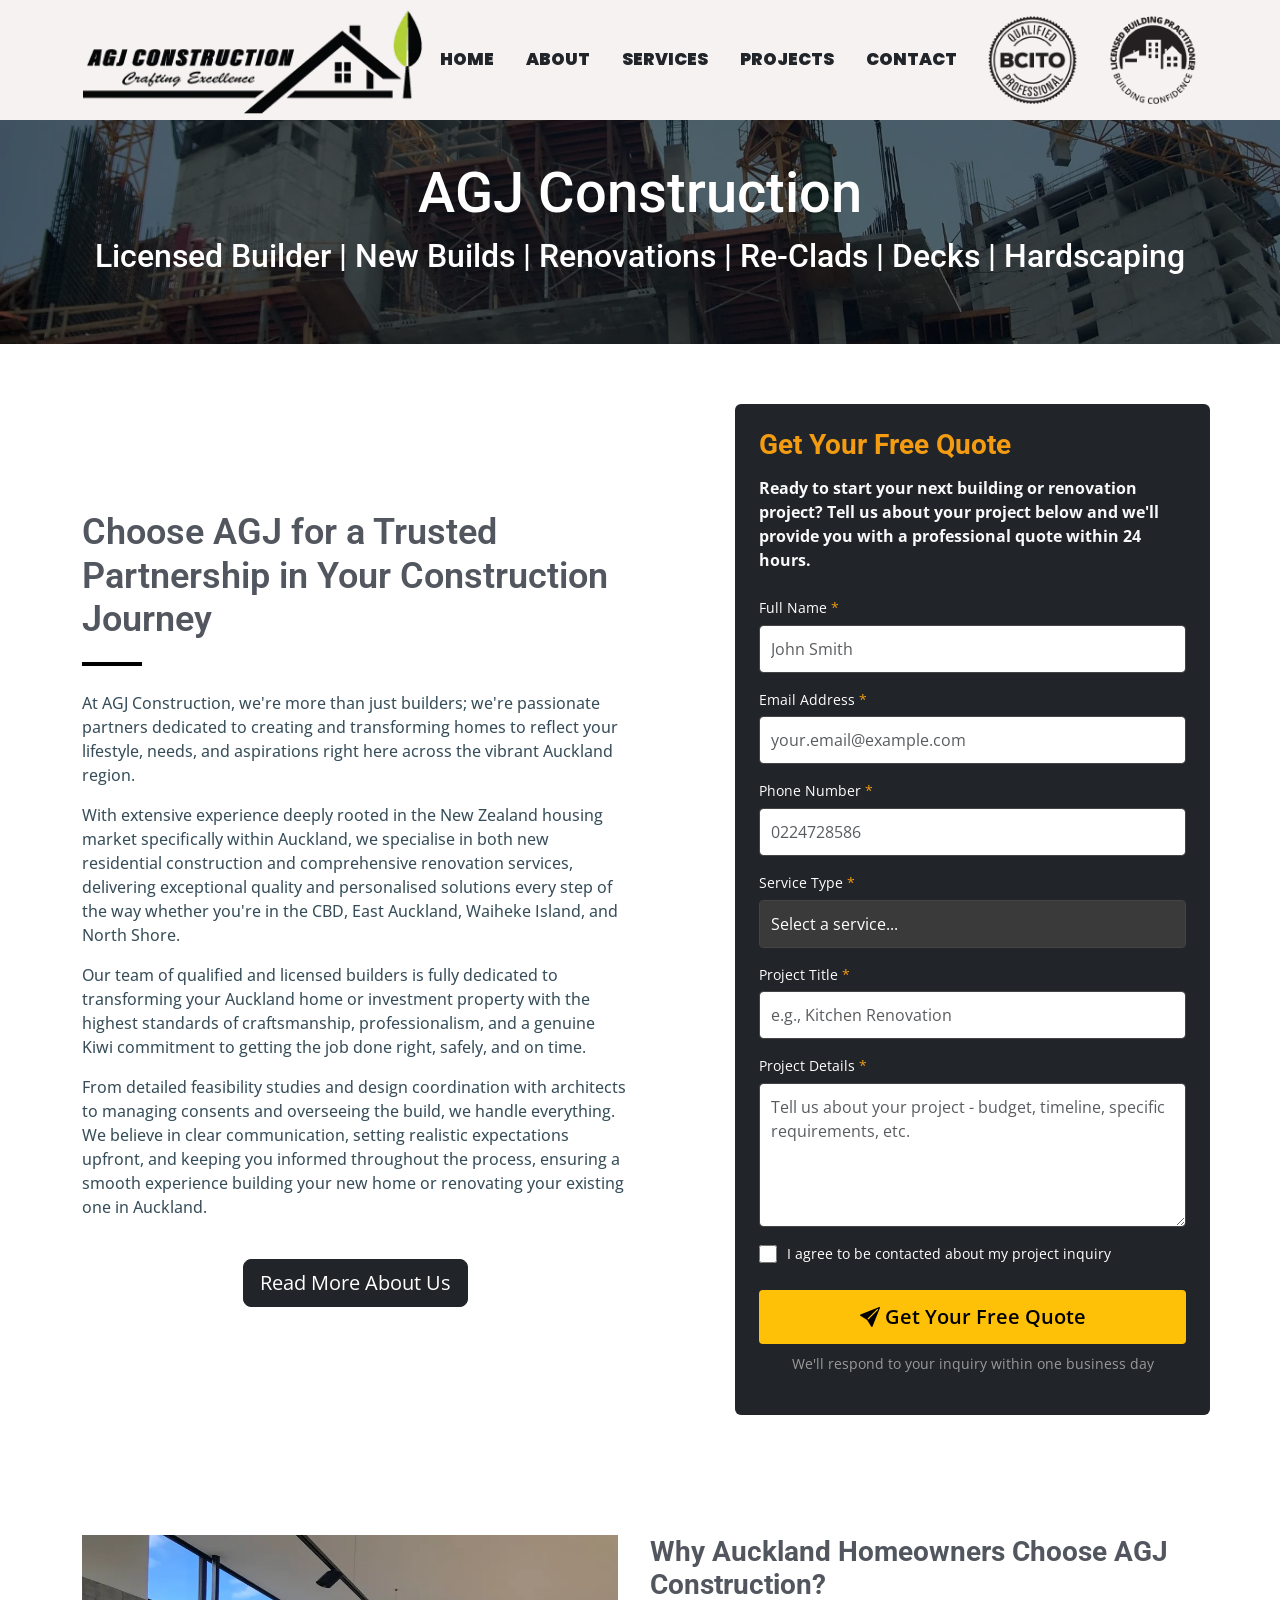
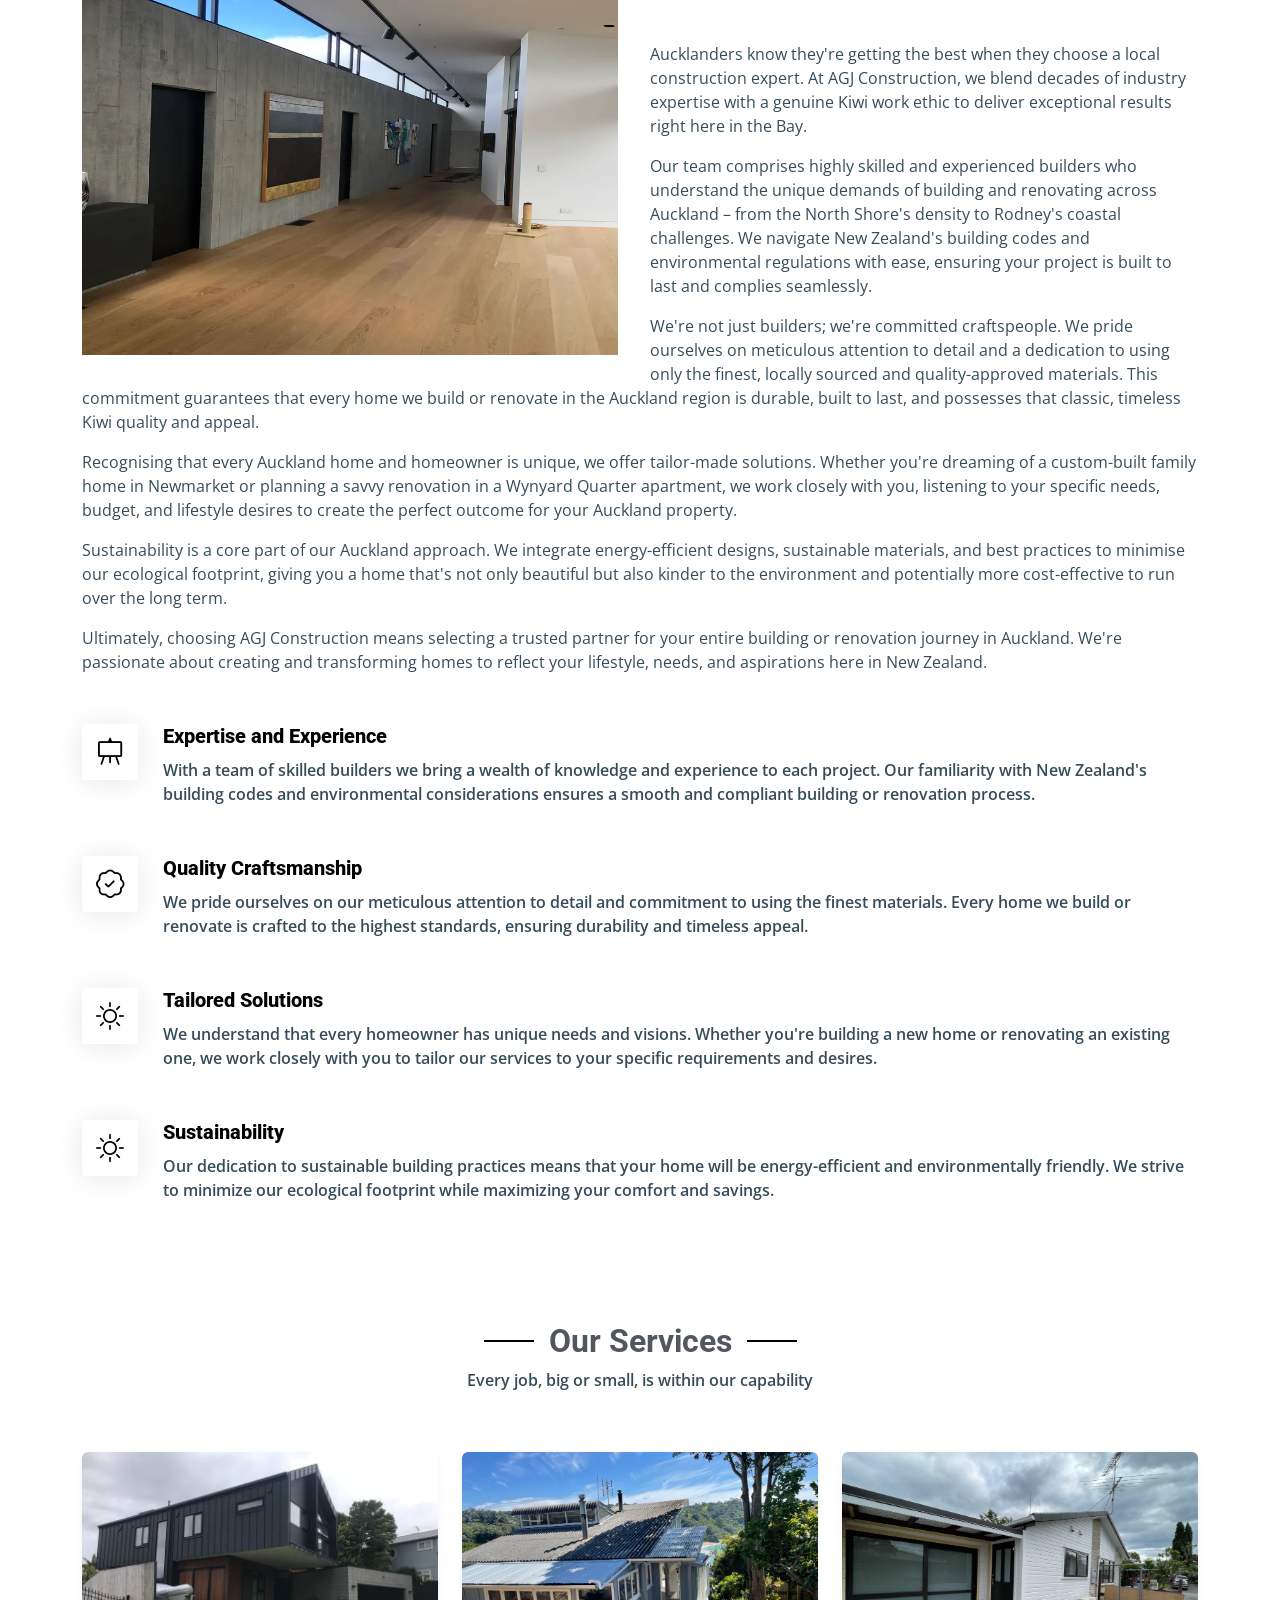
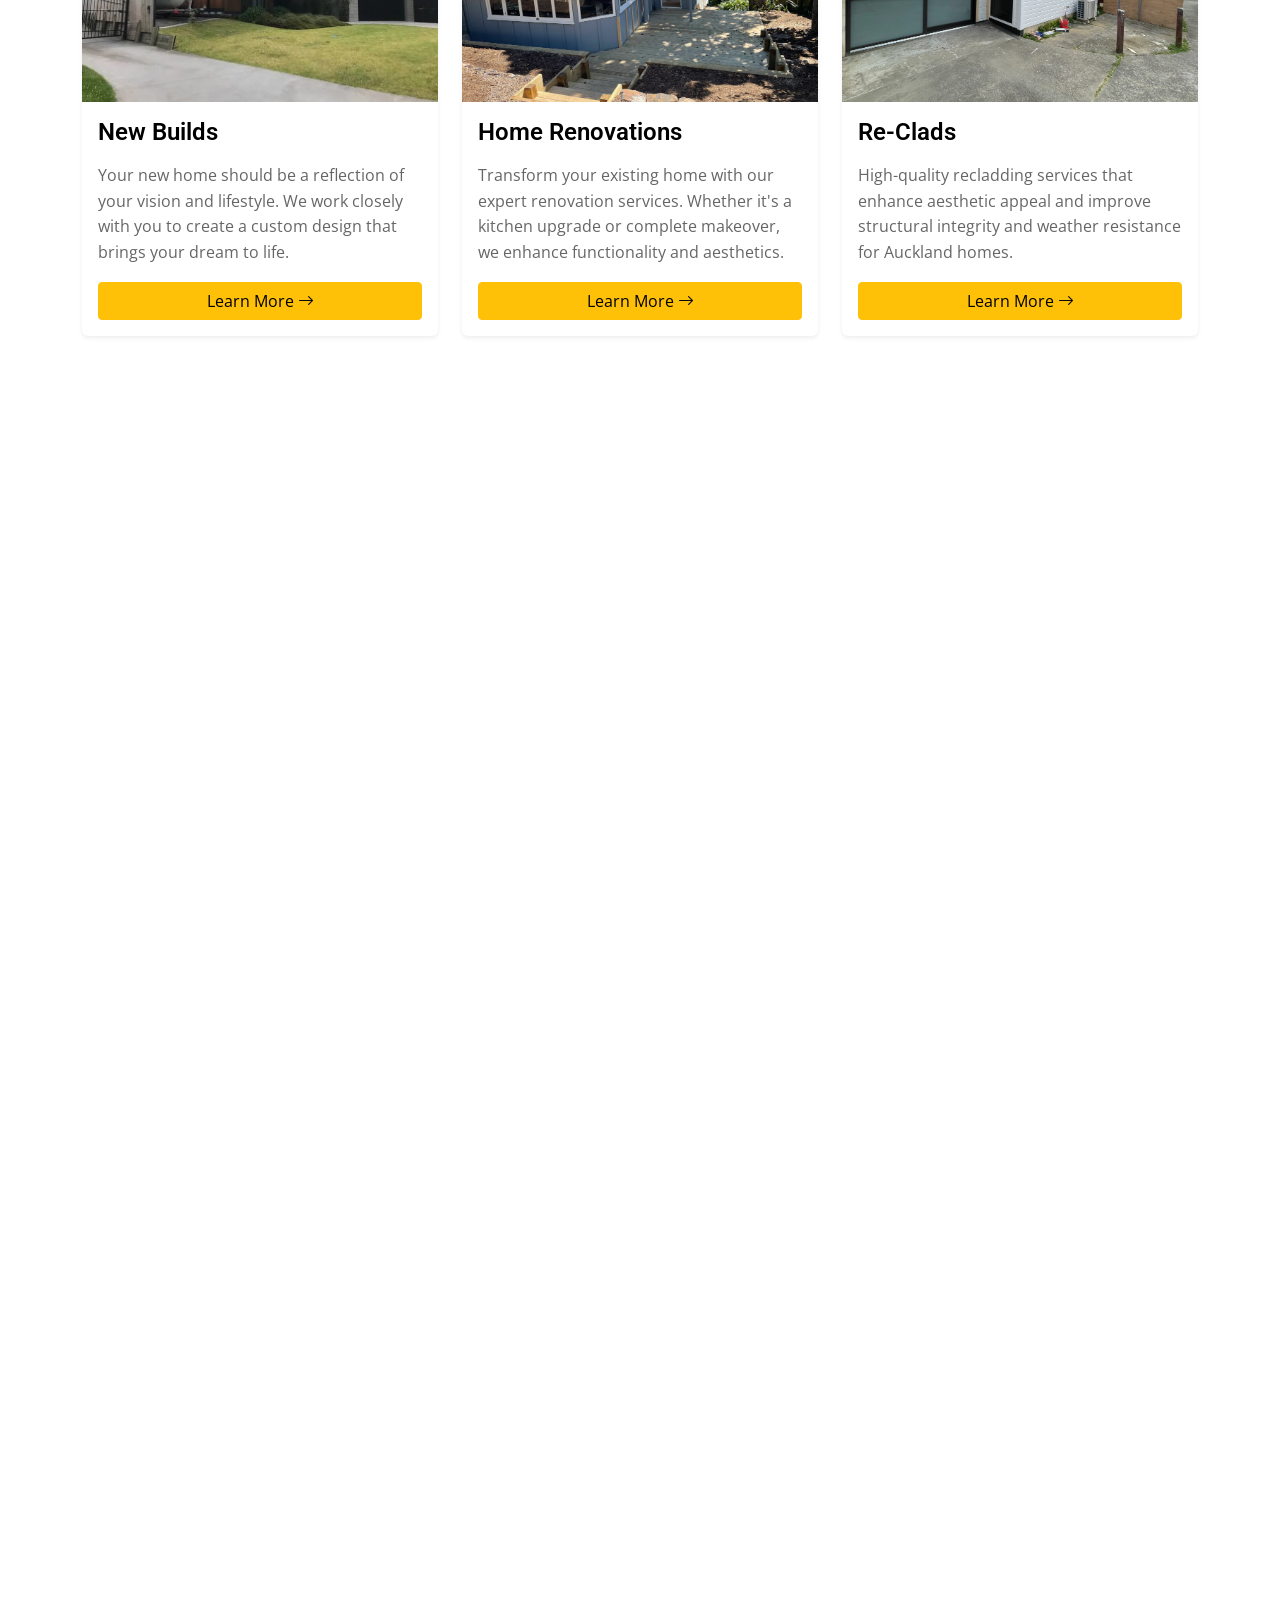
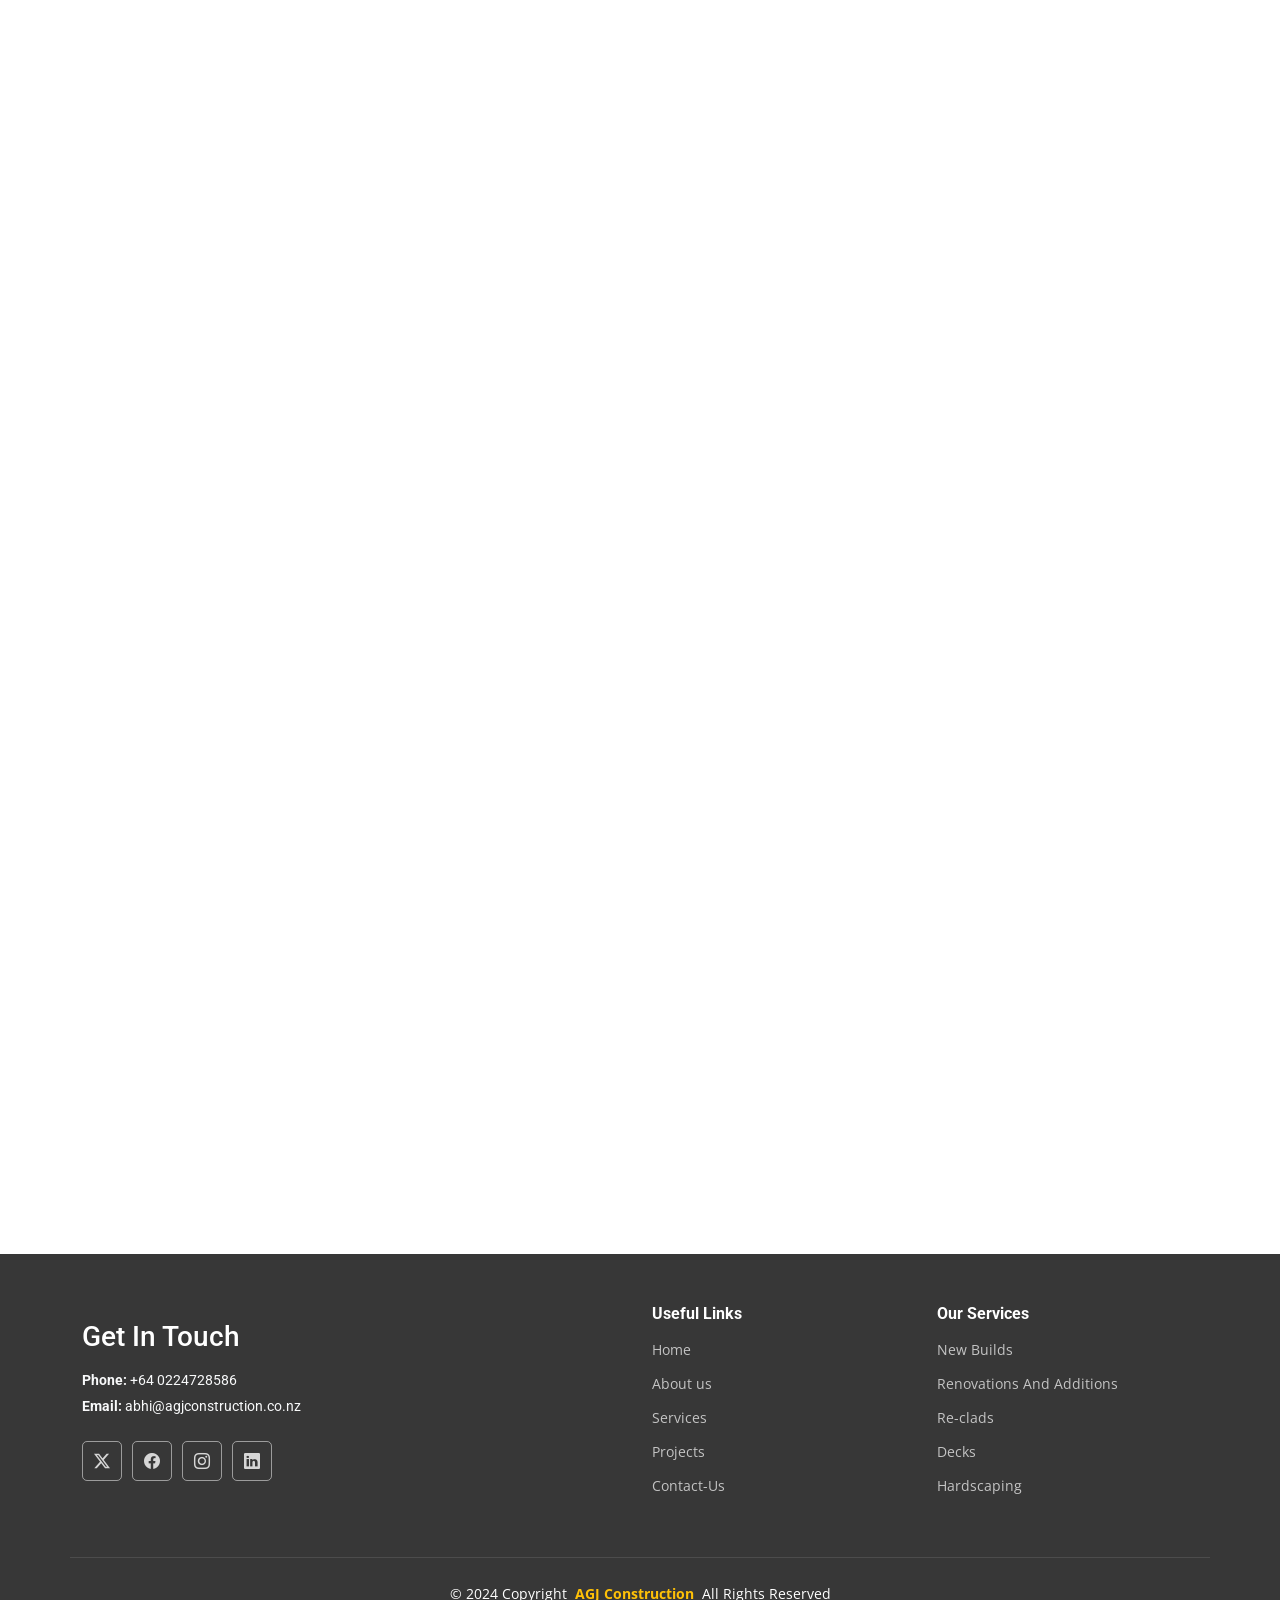
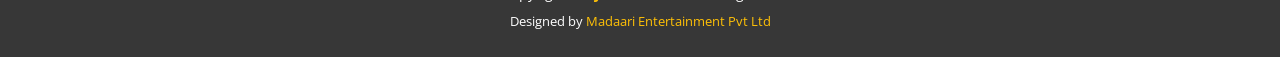
==== commit f70daf73: "Change humburger Icon position not to covert over logo" ====
--- a/index.html
+++ b/index.html
@@ -26,6 +26,22 @@
 
   <!-- Main CSS File -->
   <link href="assets/css/main.min.css" rel="stylesheet">
+  <!-- page-specific overrides: keep the hamburger away from logo on index -->
+  <style>
+    @media (max-width: 1199px) {
+      /* position toggle below header and hug the right edge */
+      body.index-page .mobile-nav-toggle {
+        right: 8px;
+        left: auto;
+        /* push it below the header/logo area */
+        top: 15px;
+      }
+      /* give logo a bit of extra right space in case layout shifts */
+      body.index-page .logo {
+        margin-right: 55px;
+      }
+    }
+  </style>
 </head>
 
 <body class="index-page">
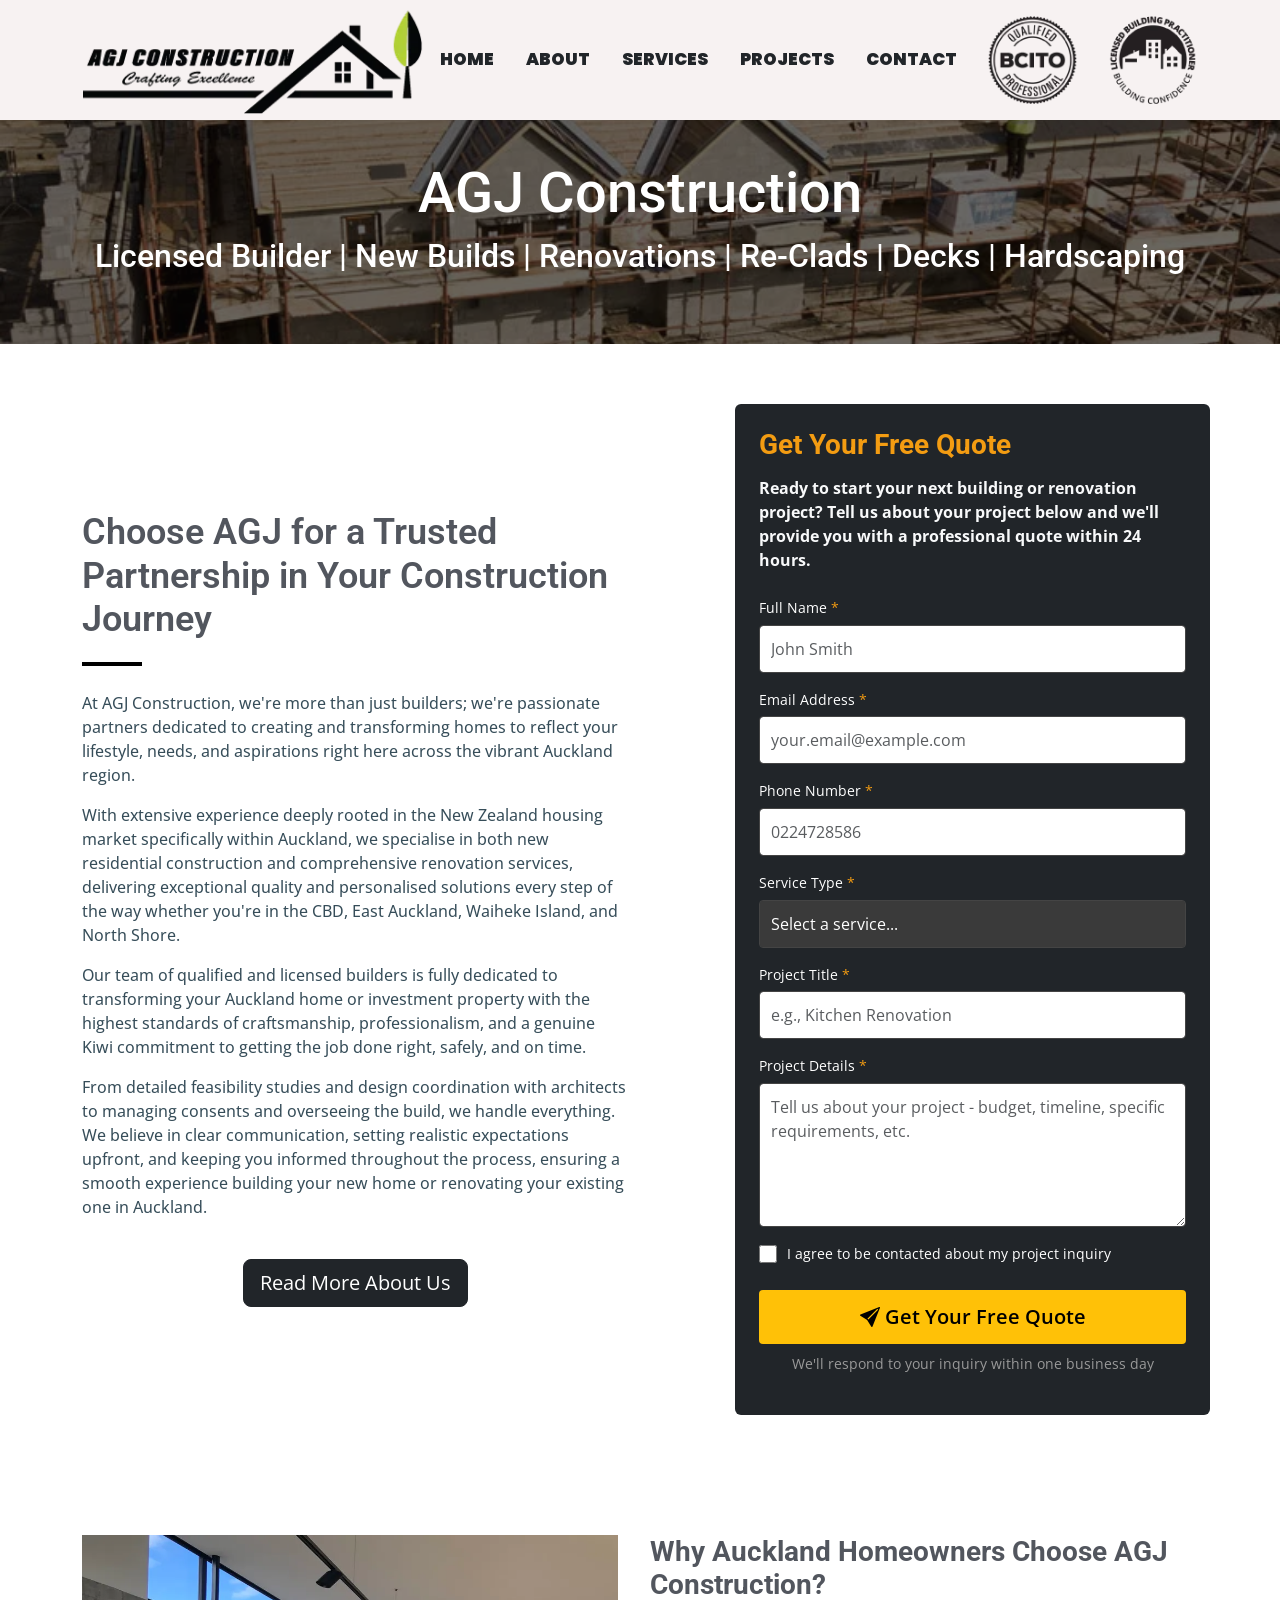
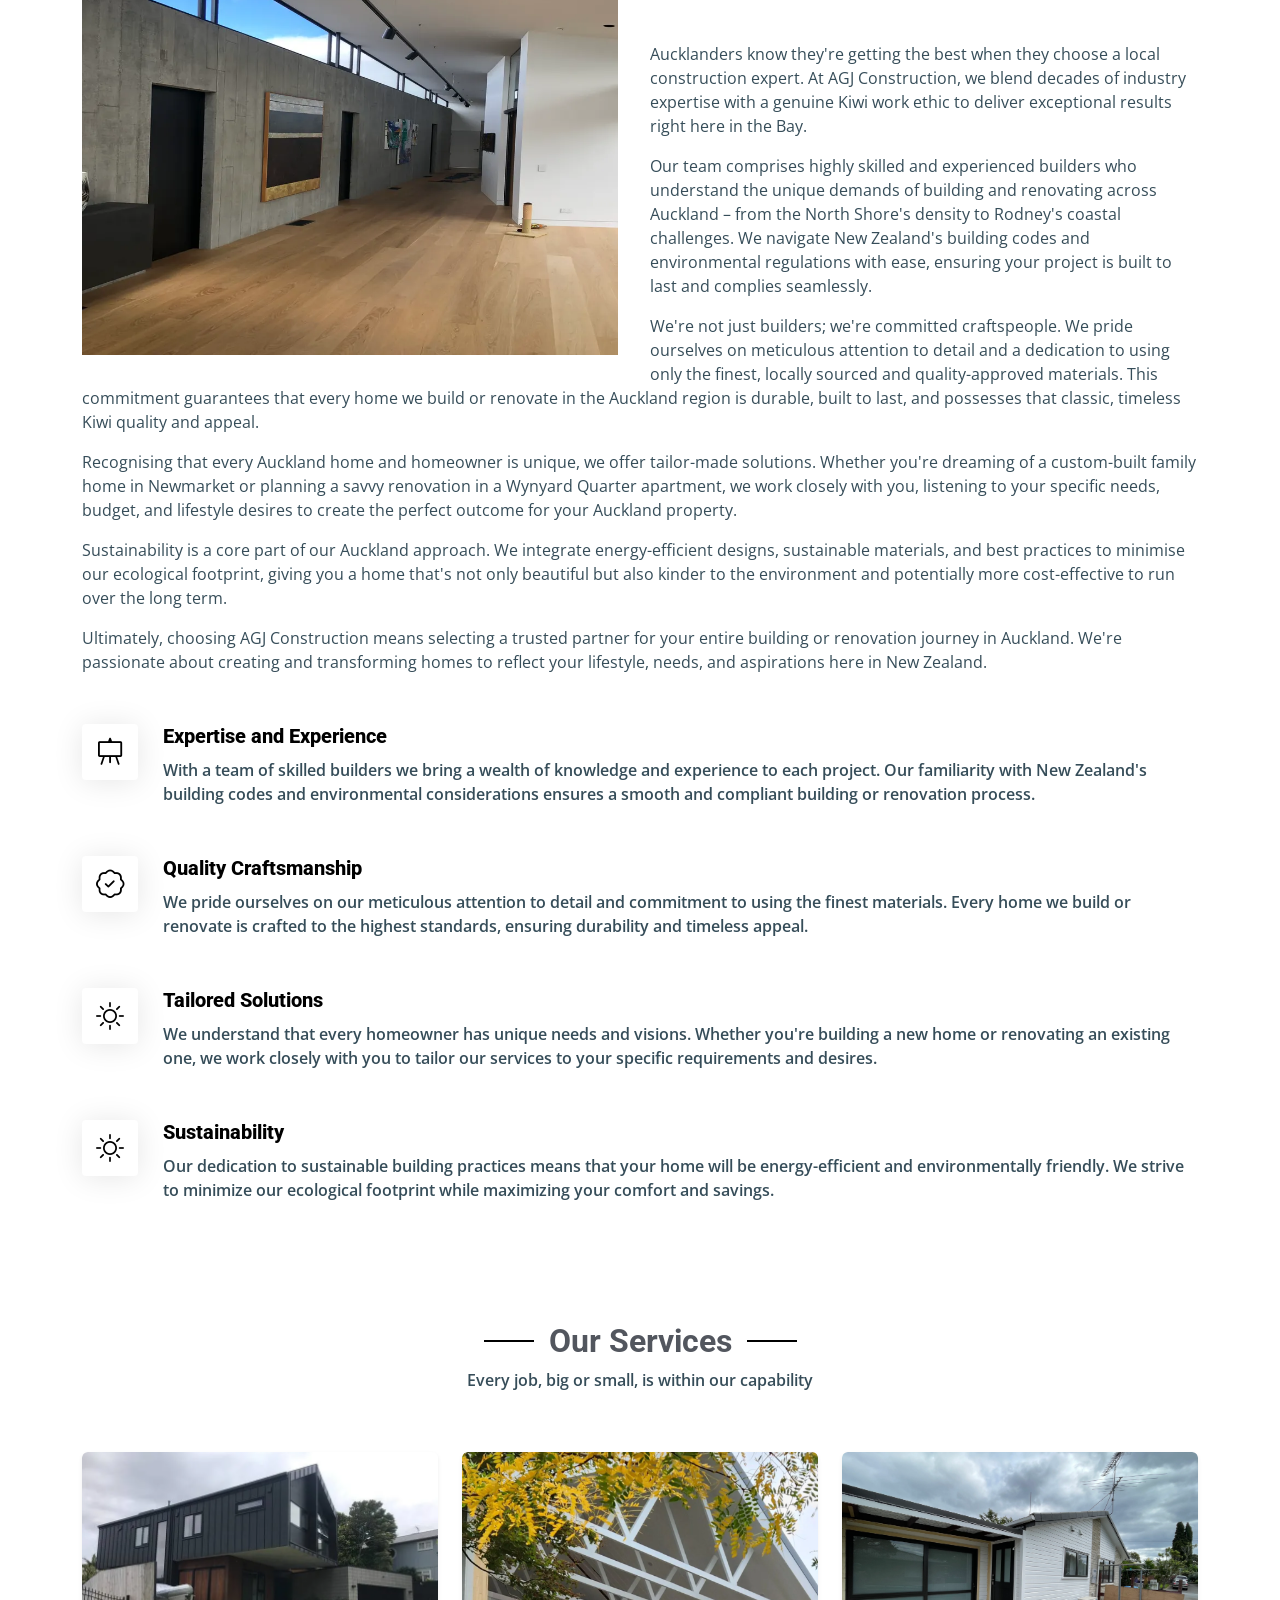
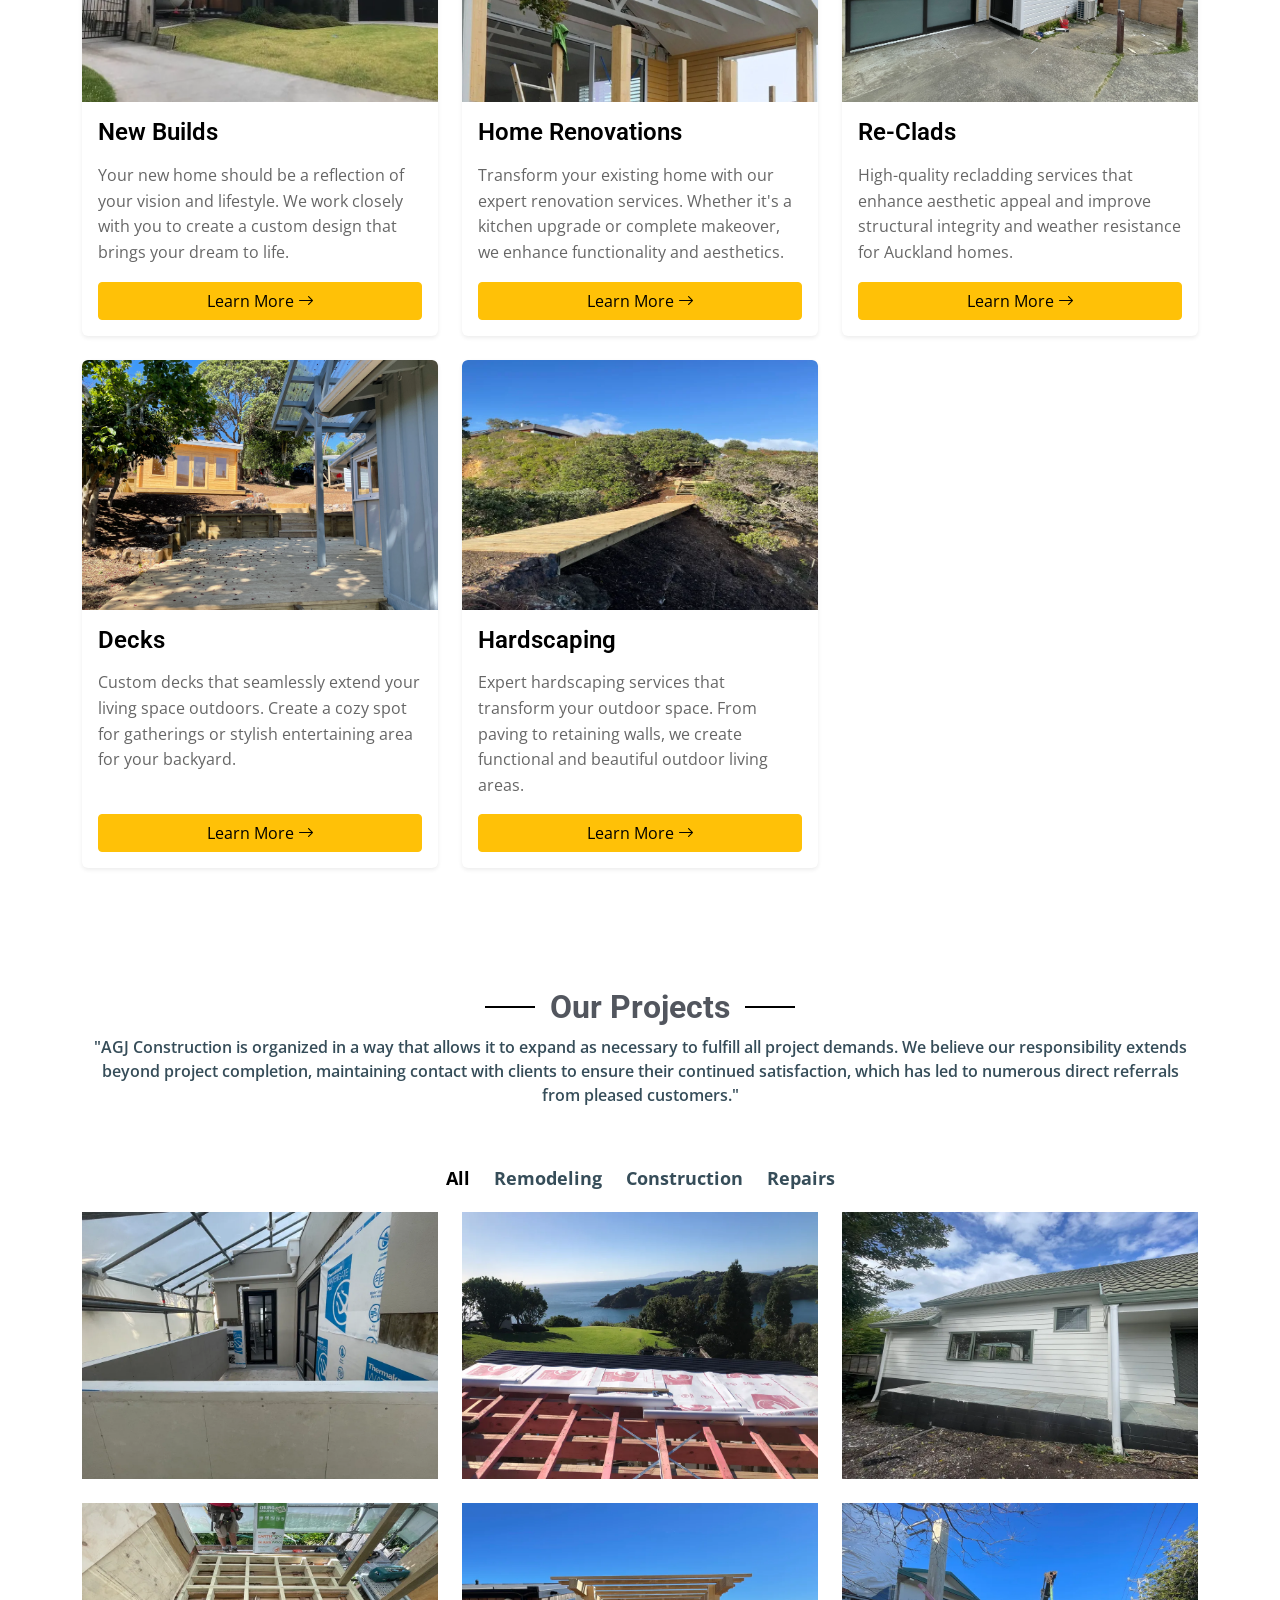
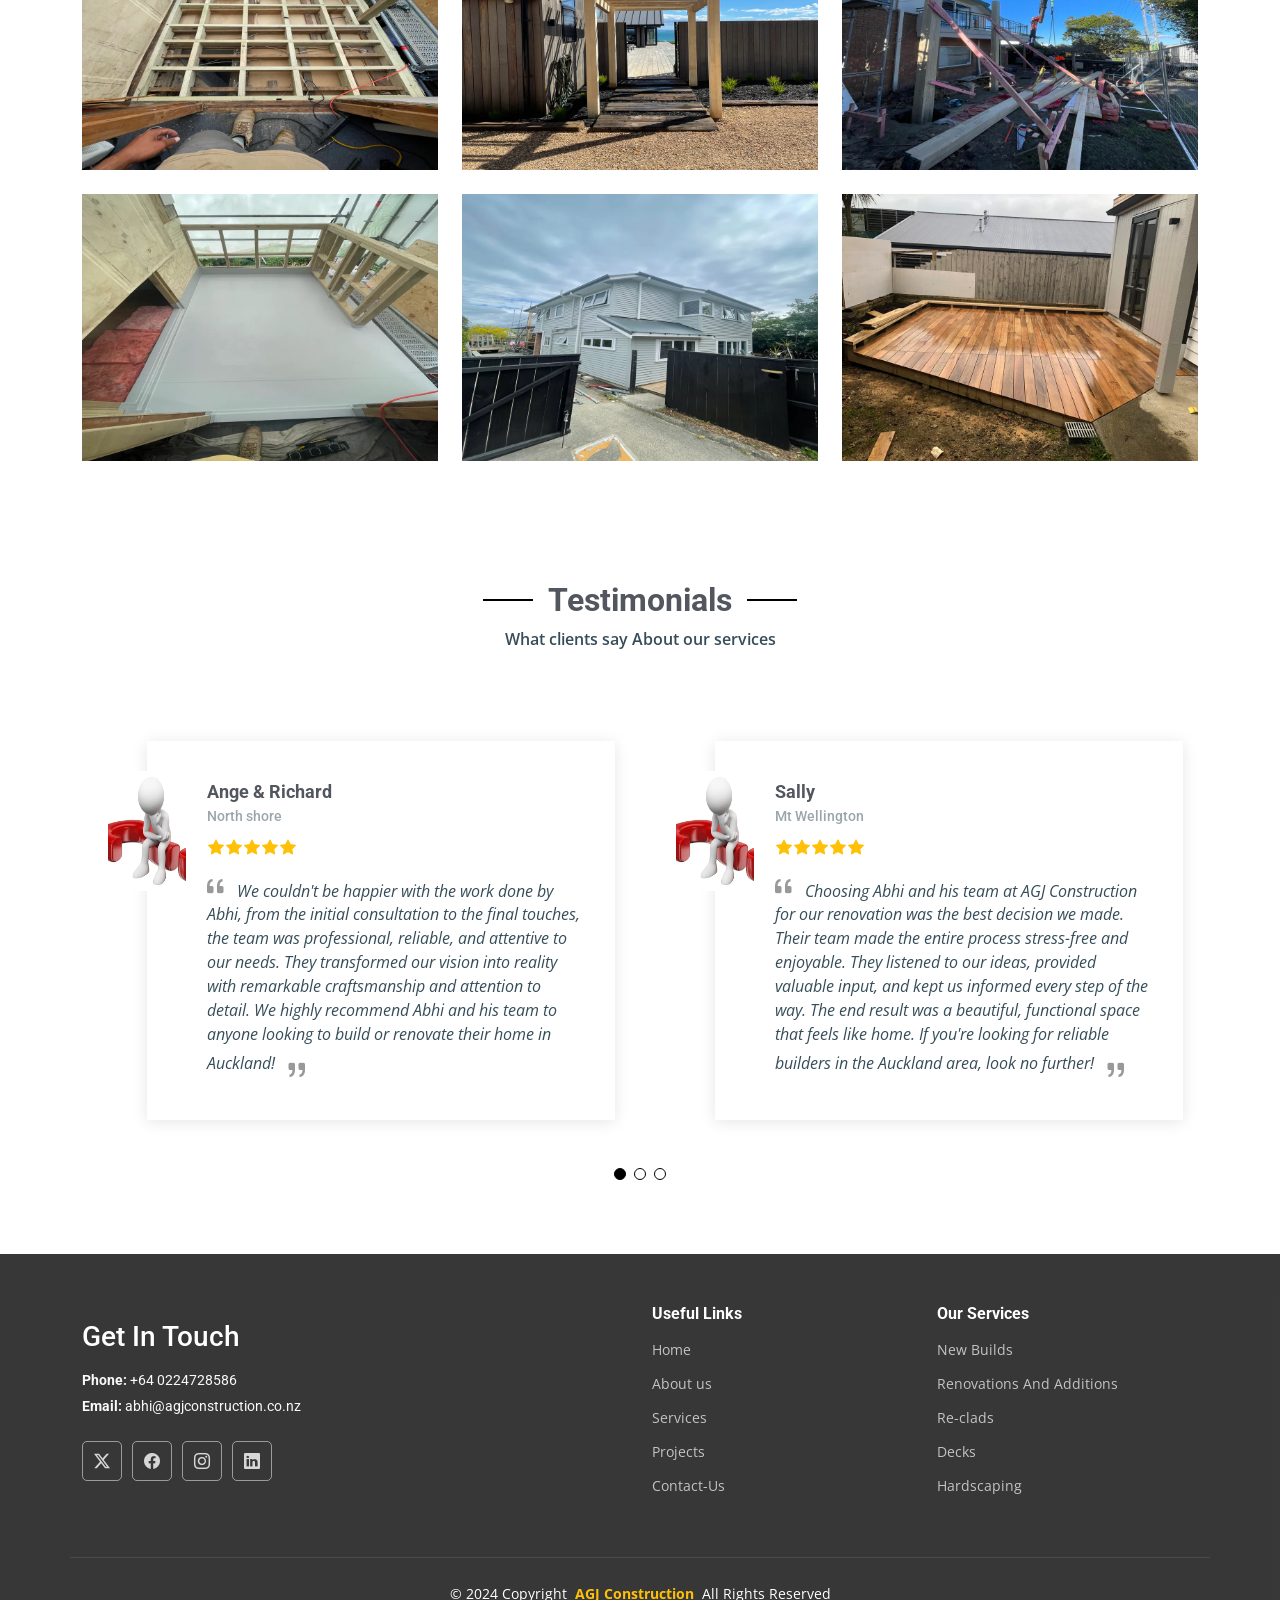
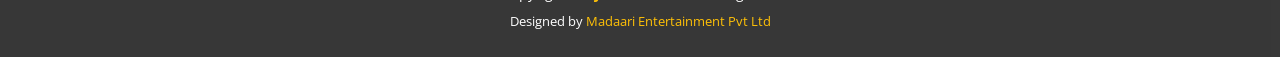
==== commit 2d4d0bda: "change page title  background Image to constructions-4.webp on all pages" ====
--- a/index.html
+++ b/index.html
@@ -134,7 +134,7 @@
   <main class="main">
 
     <!-- Page Title -->
-    <div class="page-title dark-background" style="background-image: url(assets/img/page-title-bg.webp);">
+    <div class="page-title dark-background" style="background-image: url(assets/img/constructions-4.webp);">
       <div class="container position-relative">
         <h1>AGJ Construction</h1>
             <h2>Licensed Builder | New Builds | Renovations | Re-Clads | Decks | Hardscaping</h2>
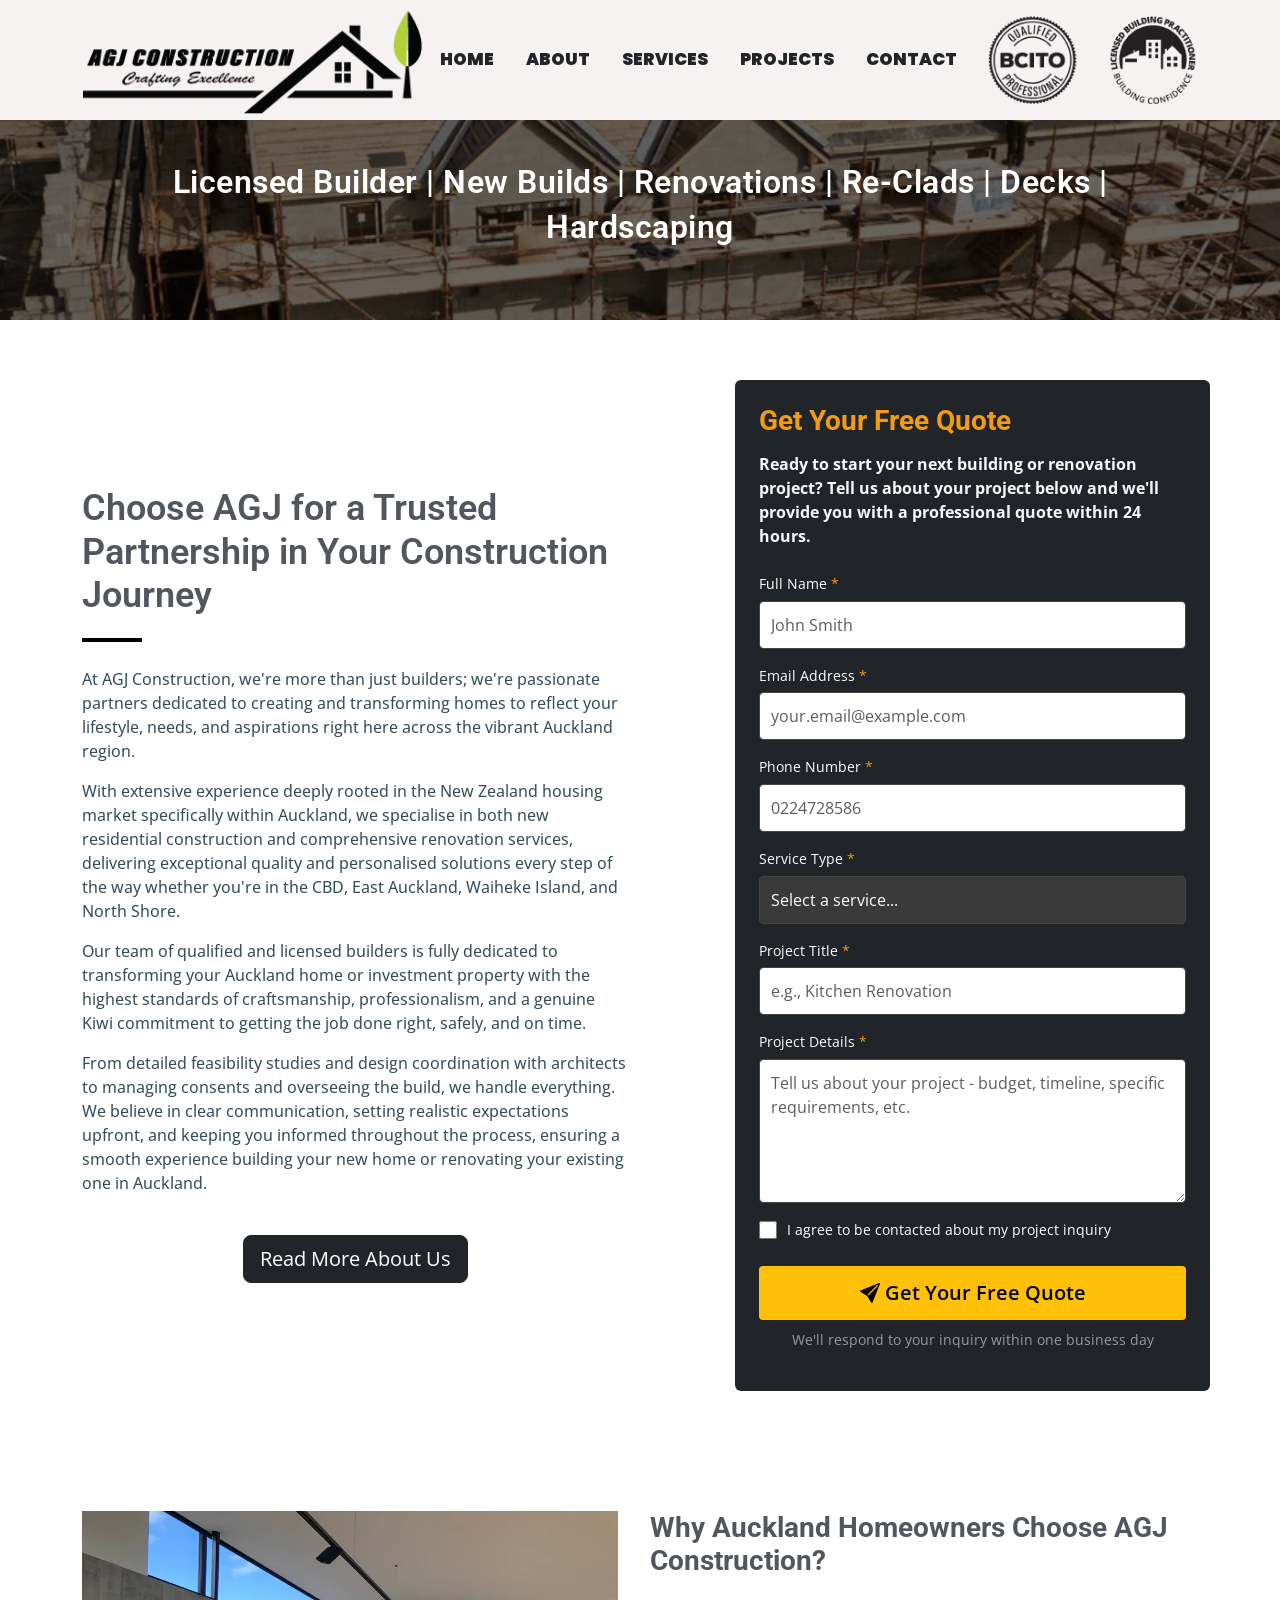
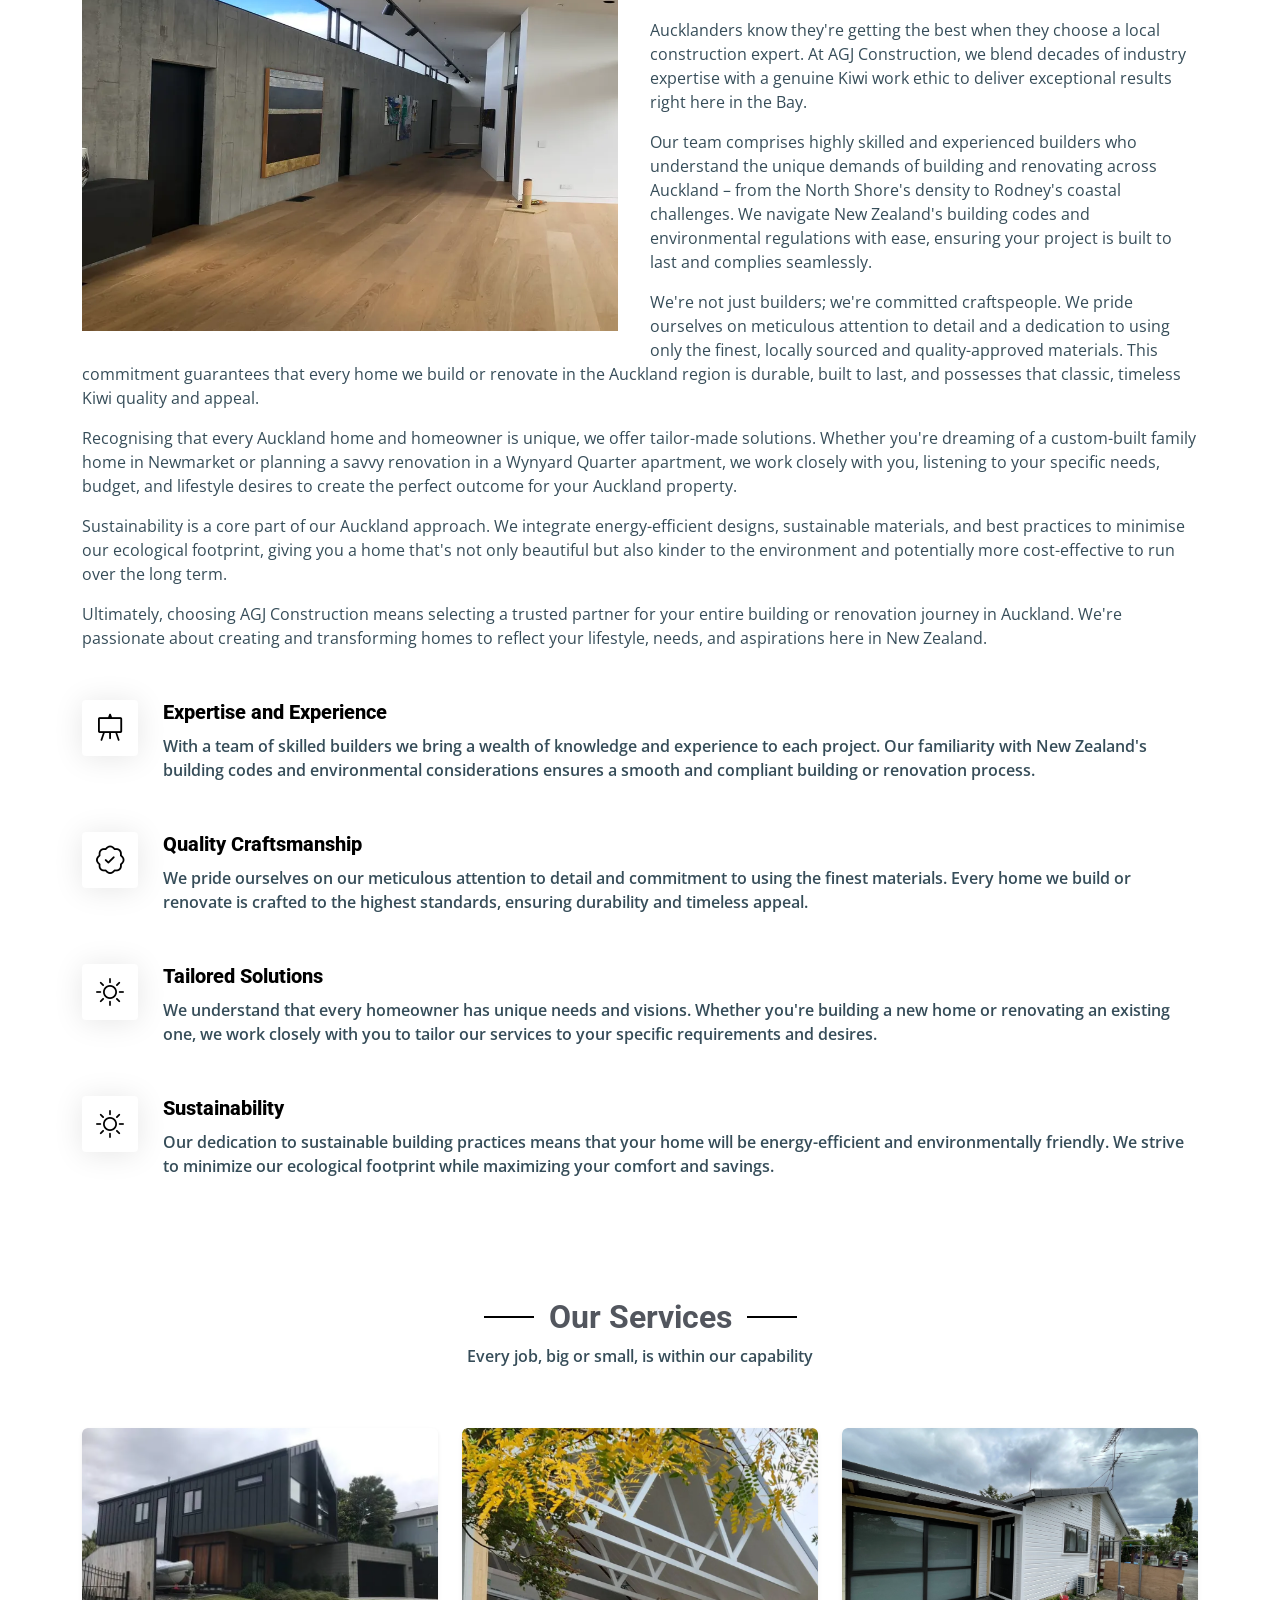
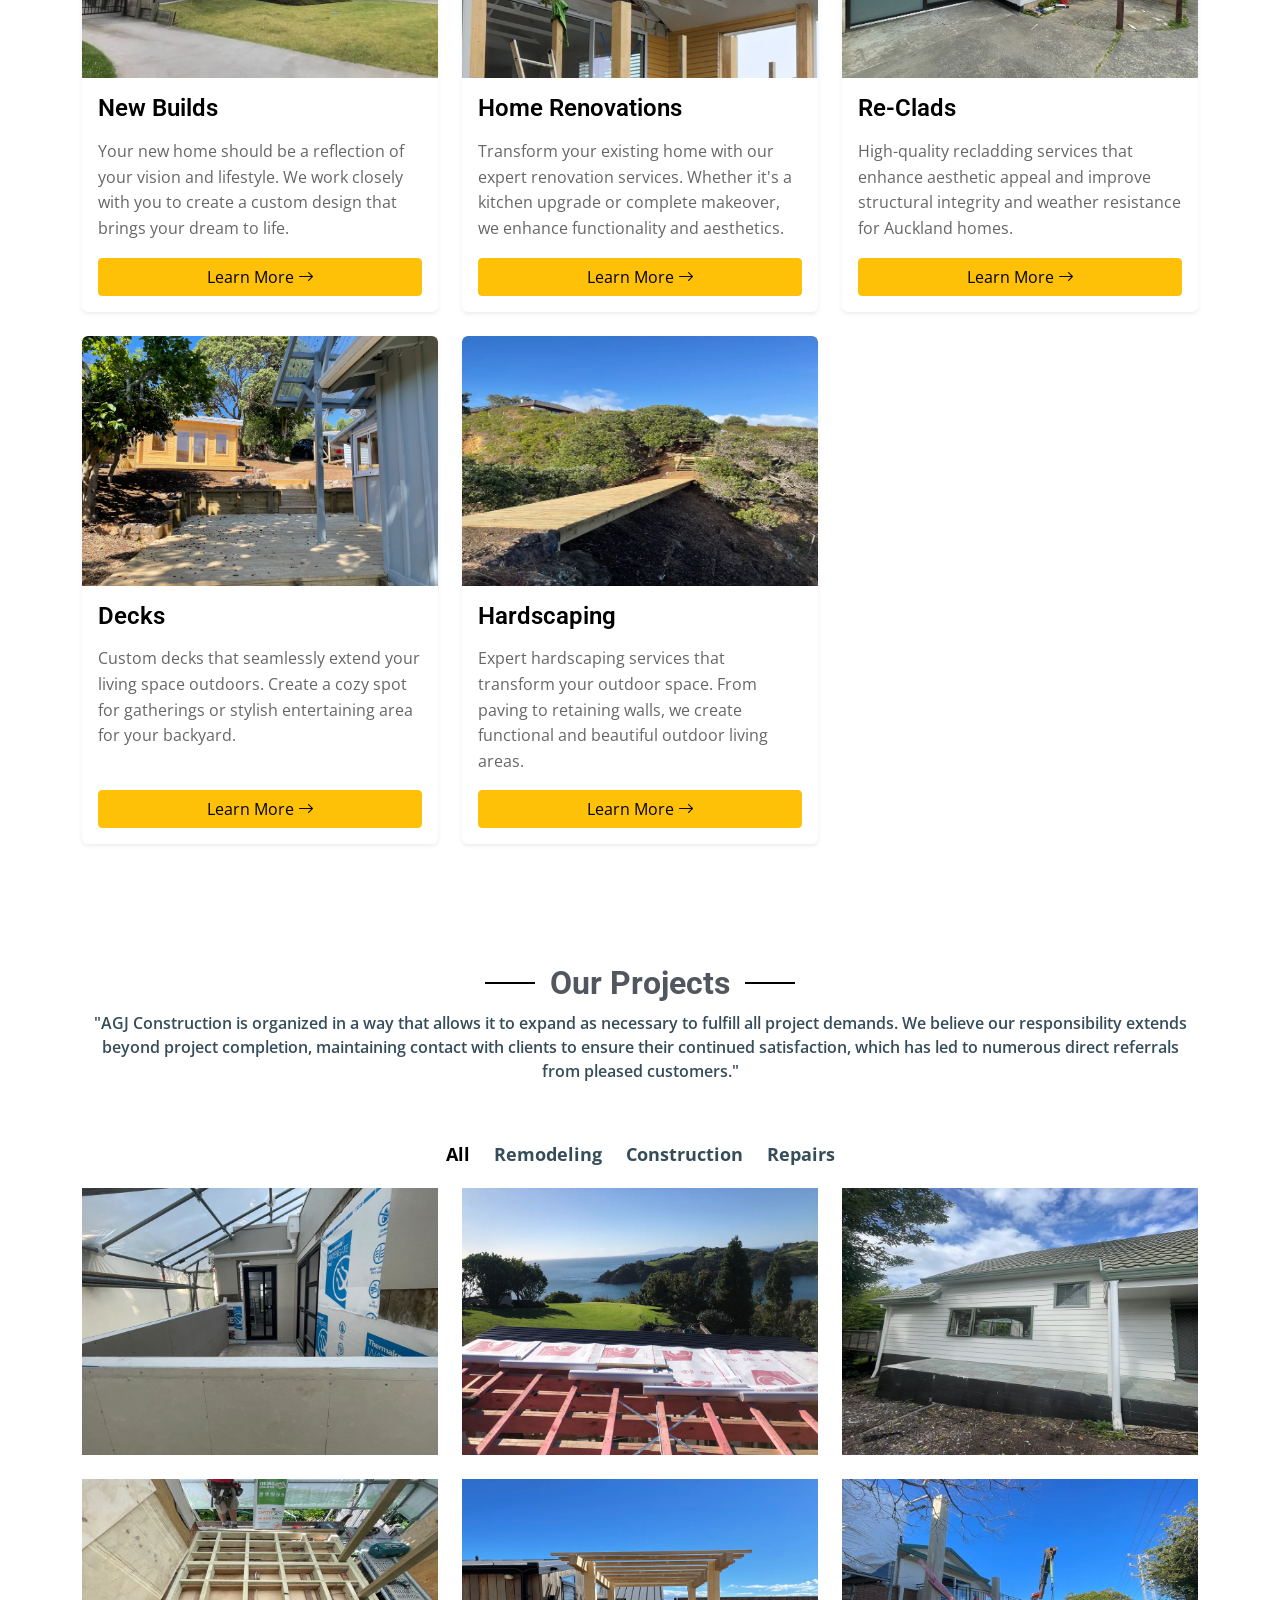
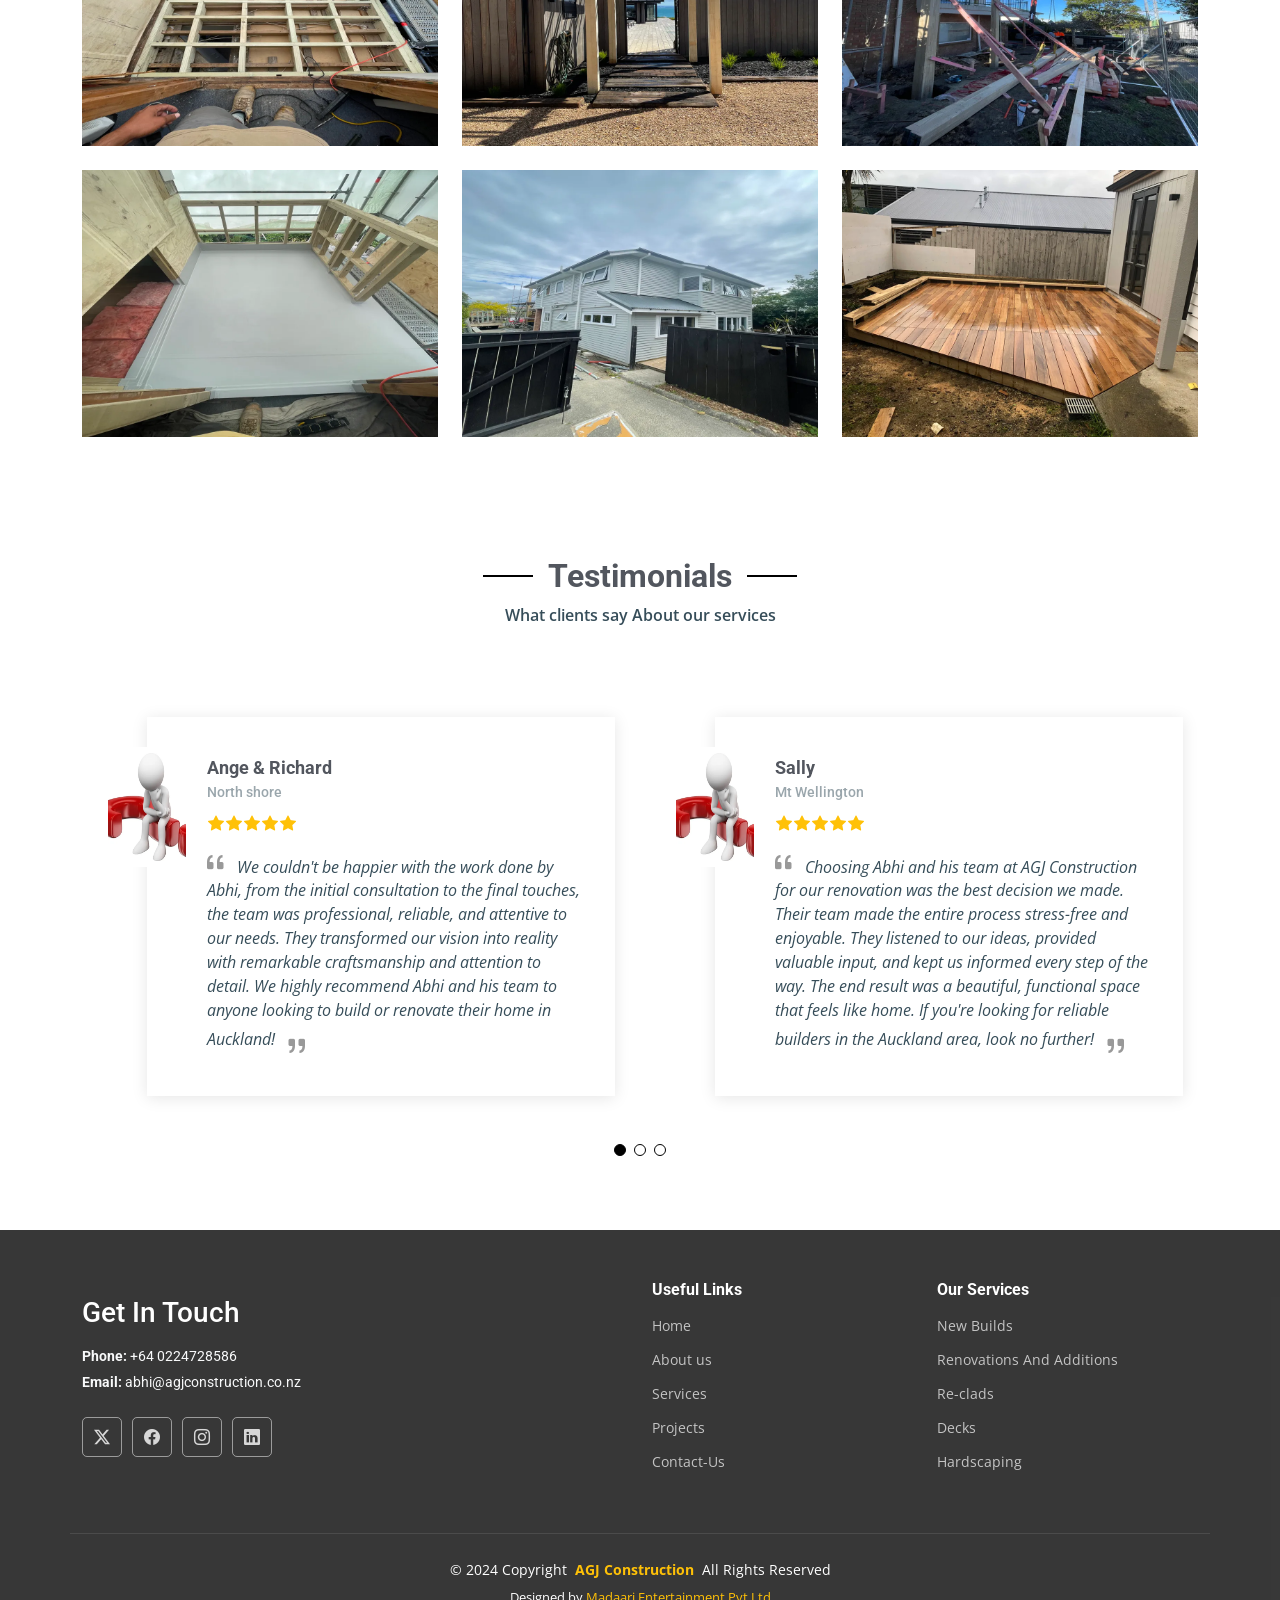
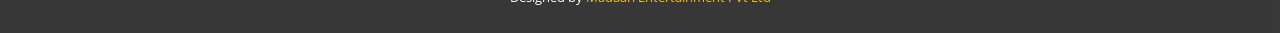
==== commit 8295ecac: "Remove banner title and change H2 to H1 and reduce font size." ====
--- a/index.html
+++ b/index.html
@@ -136,8 +136,7 @@
     <!-- Page Title -->
     <div class="page-title dark-background" style="background-image: url(assets/img/constructions-4.webp);">
       <div class="container position-relative">
-        <h1>AGJ Construction</h1>
-            <h2>Licensed Builder | New Builds | Renovations | Re-Clads | Decks | Hardscaping</h2>
+        <h1 style="font-size: 2rem; font-weight: 600; letter-spacing: 0.5px; line-height: 1.4; color: #fff;">Licensed Builder | New Builds | Renovations | Re-Clads | Decks | Hardscaping</h1>
       </div>
     </div><!-- End Page Title -->
   
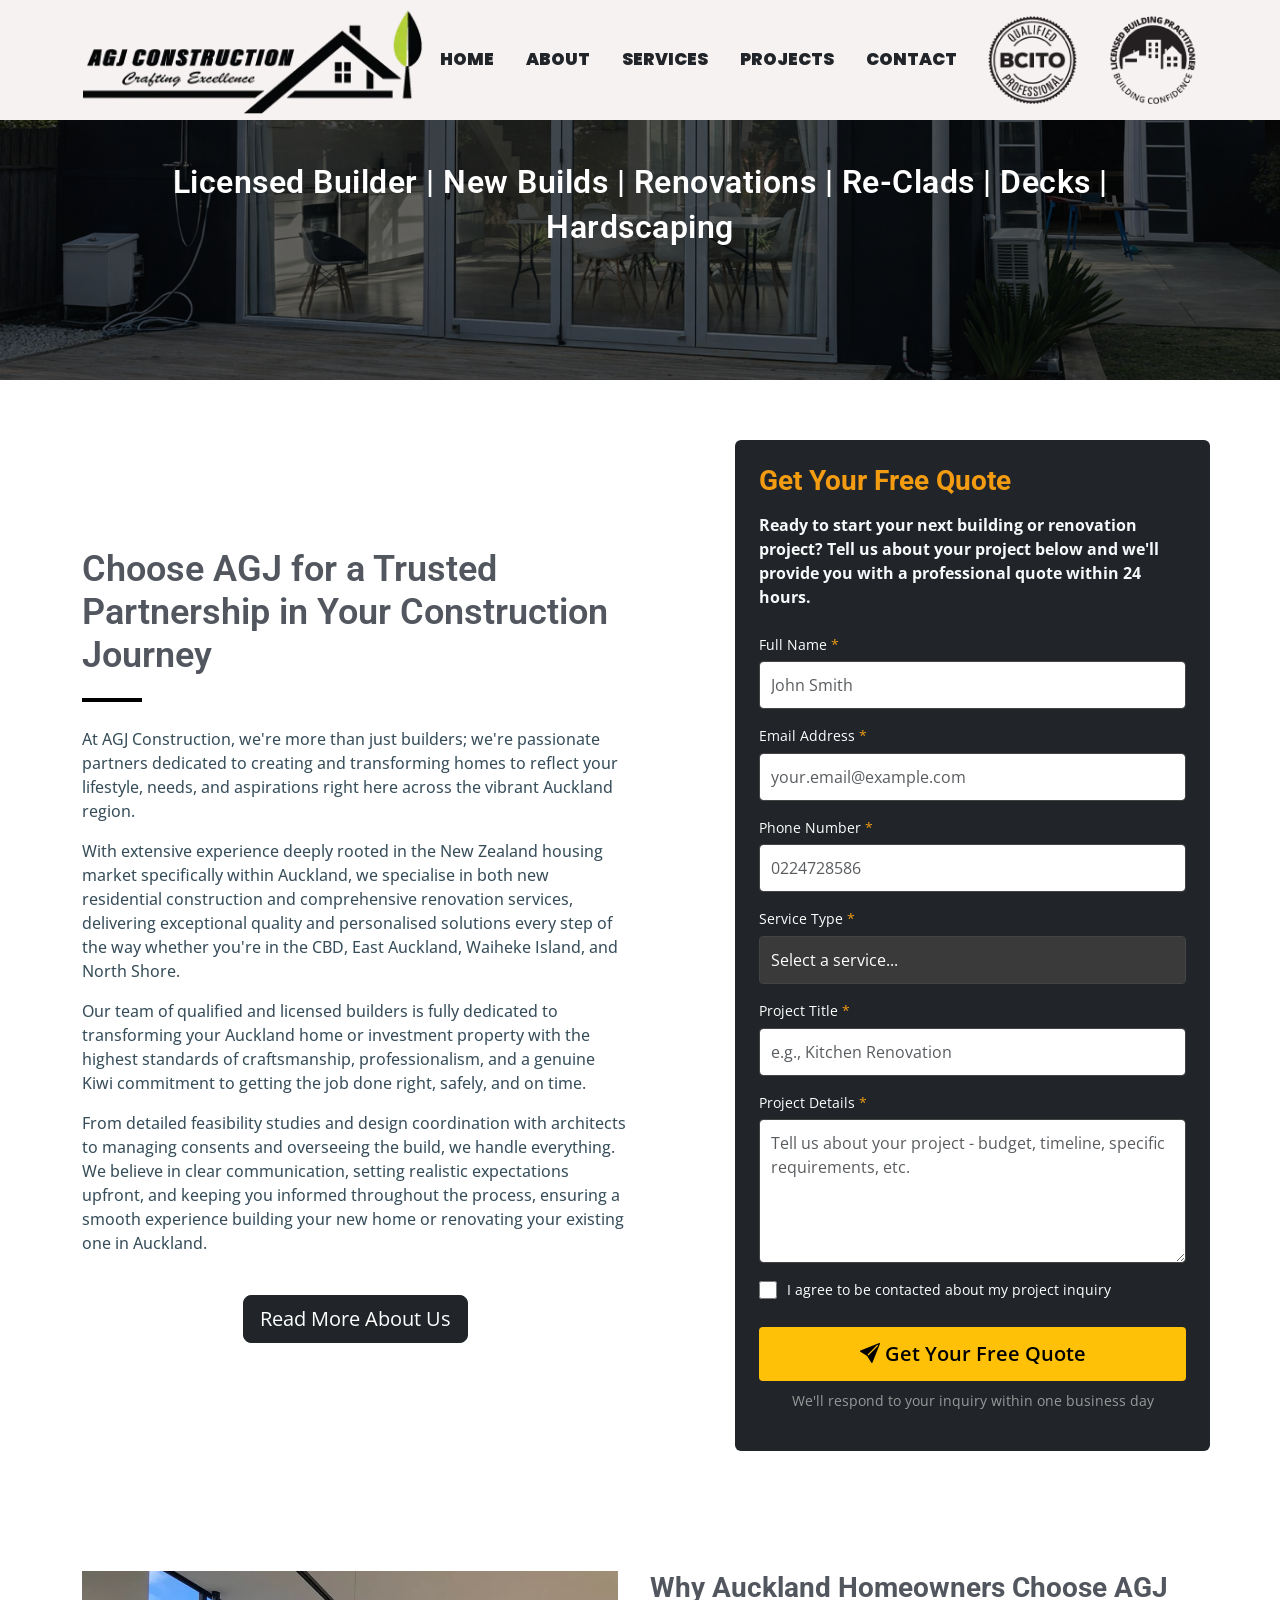
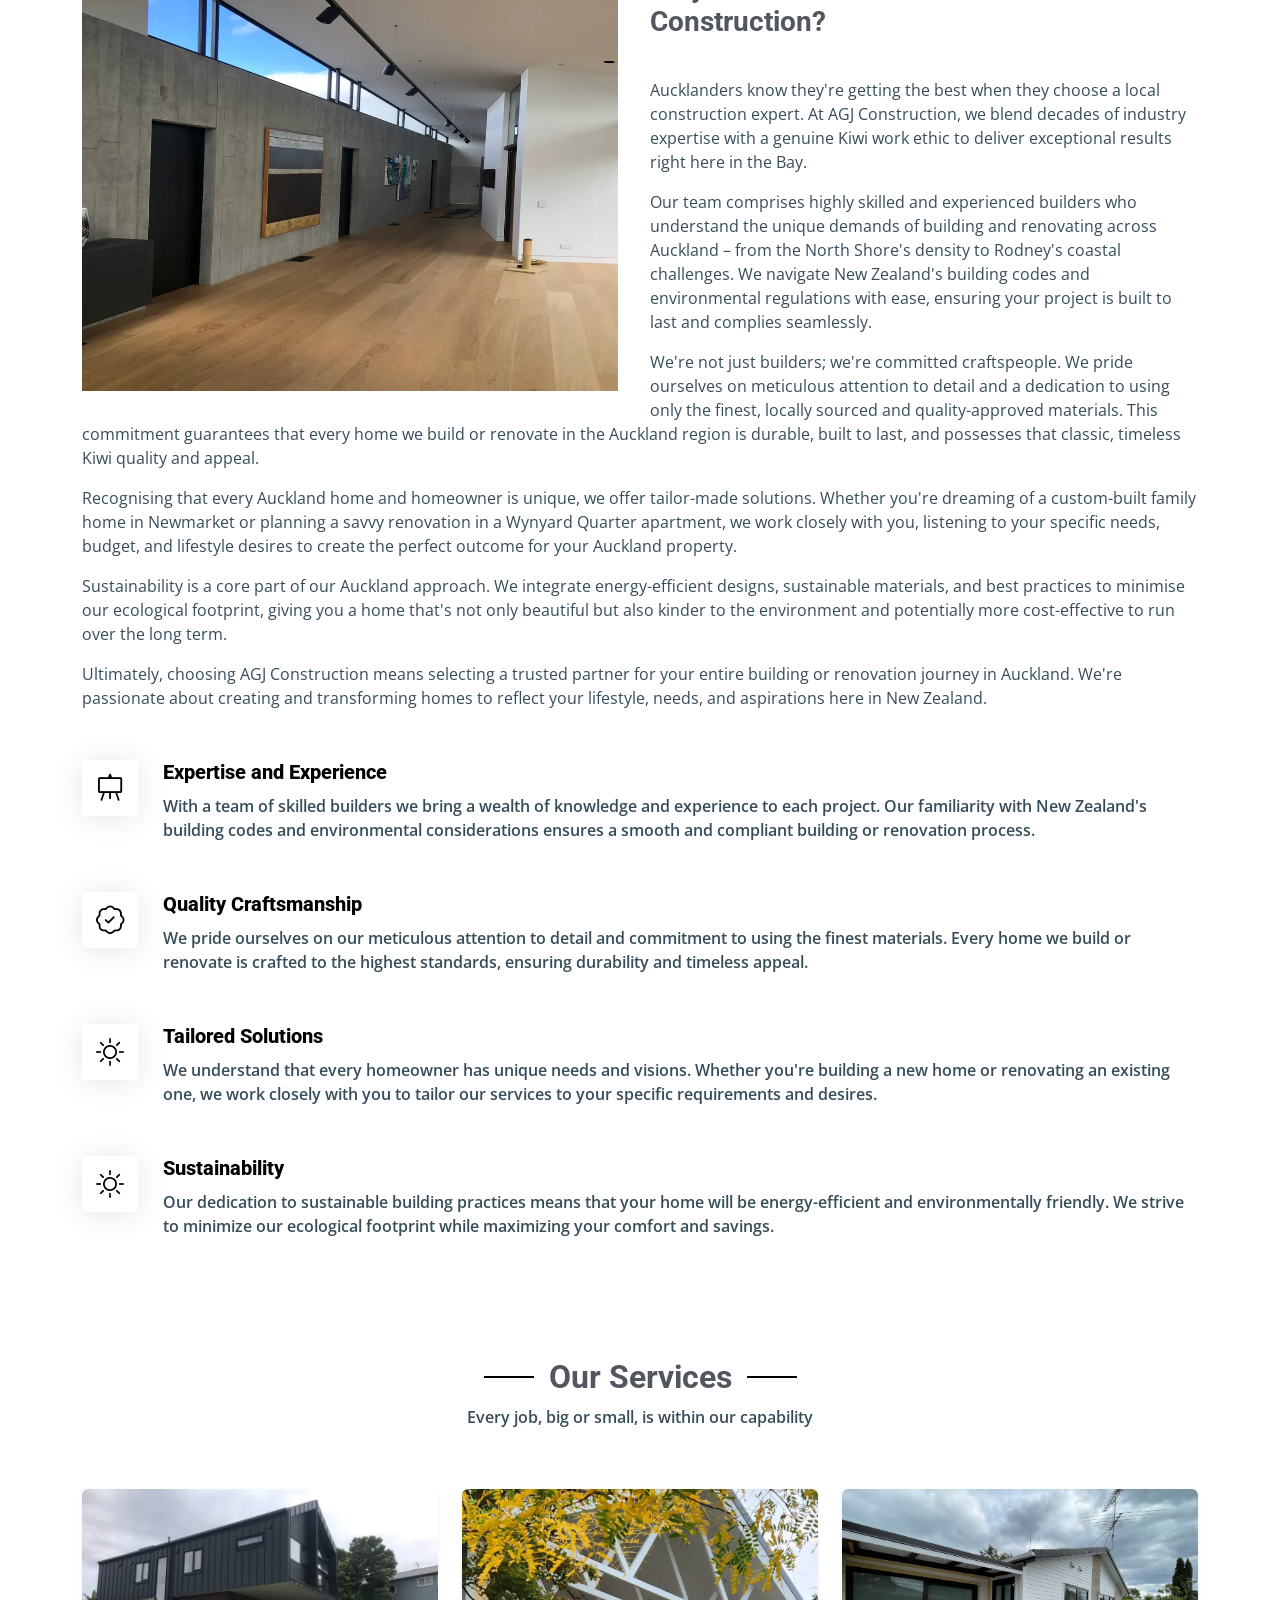
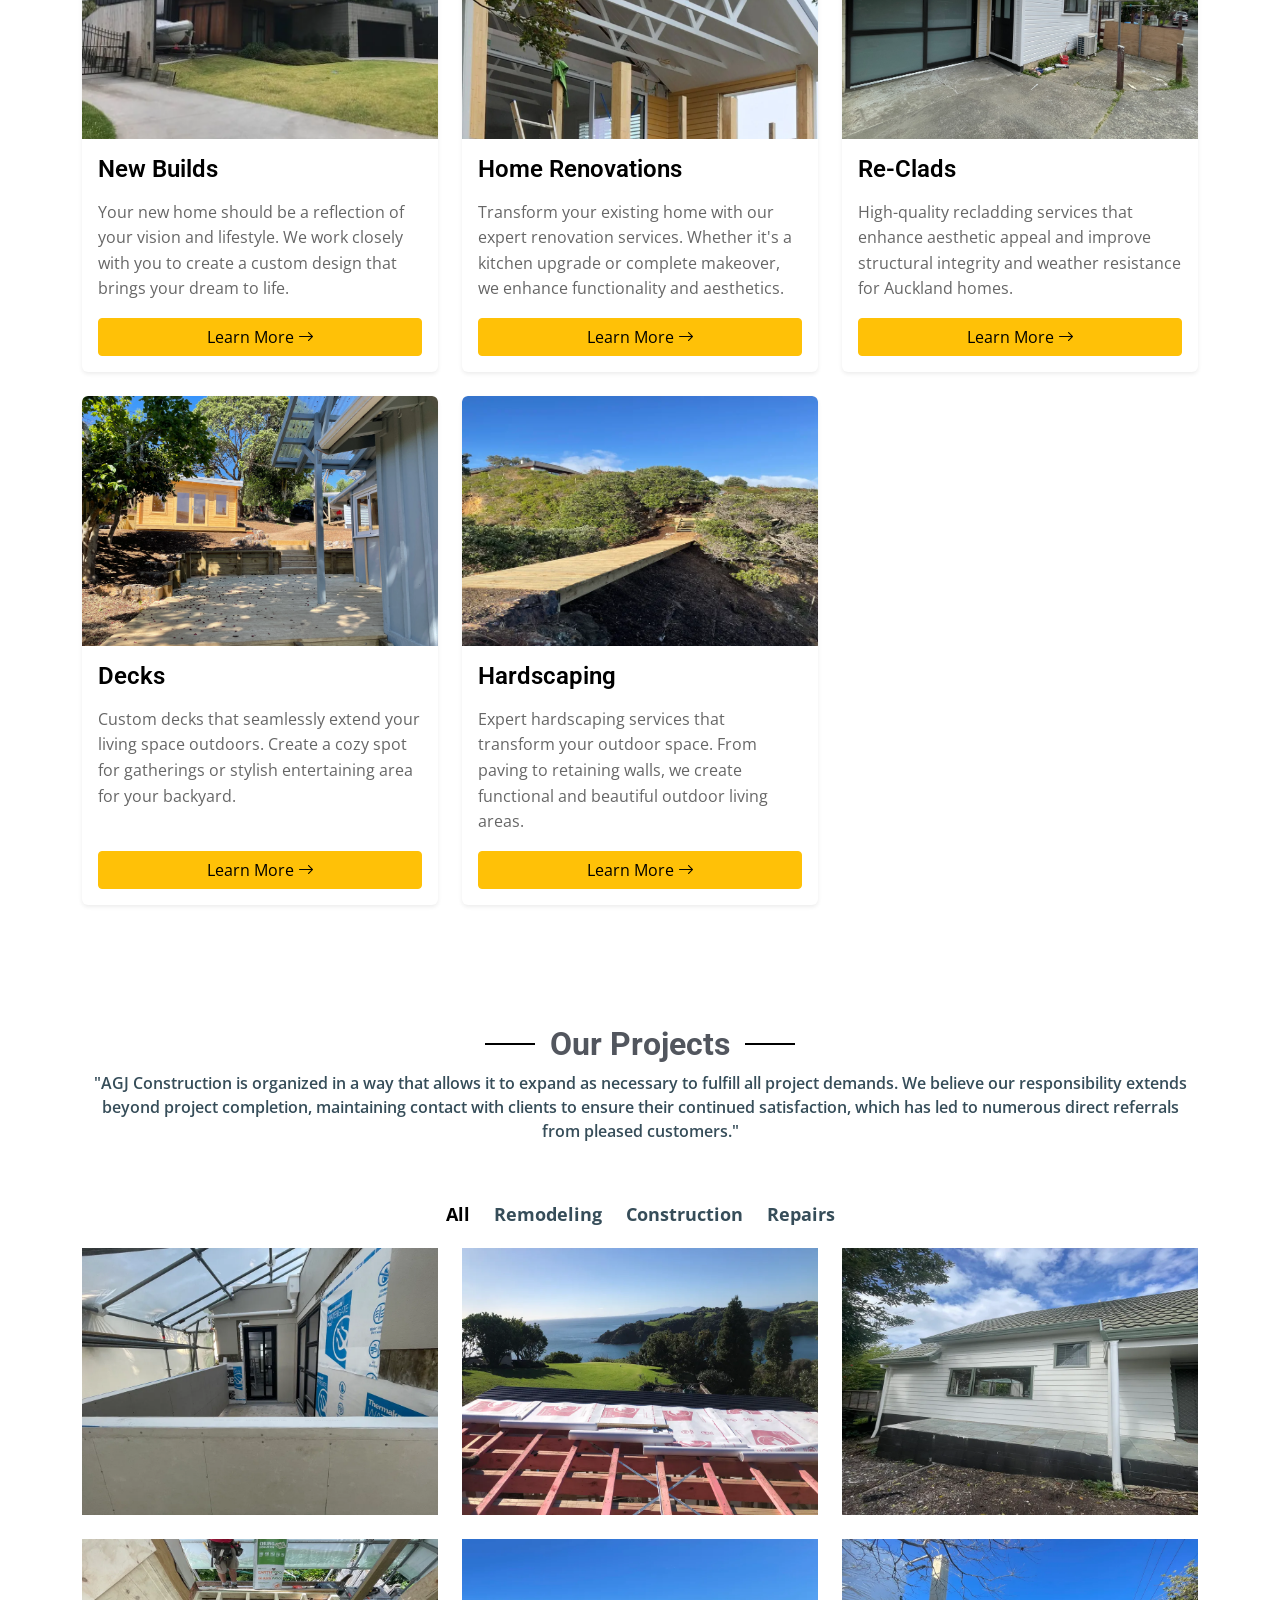
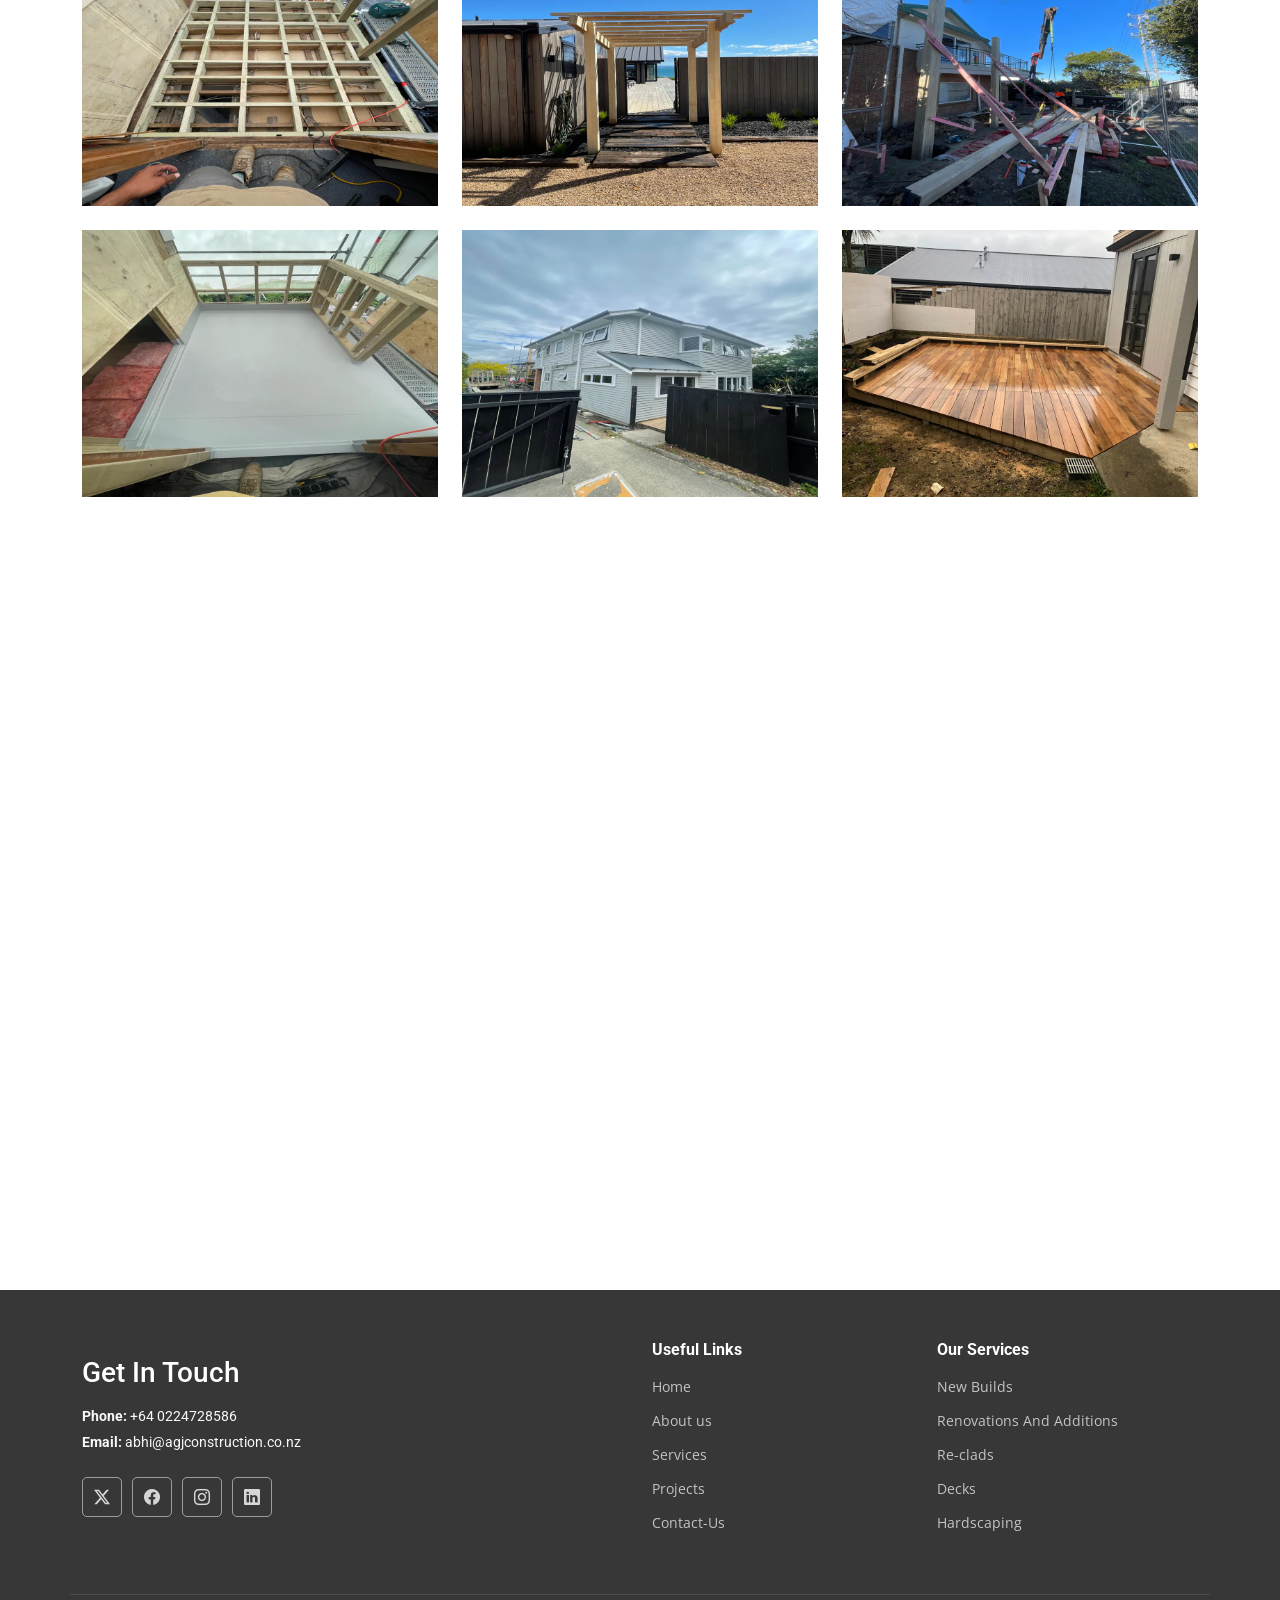
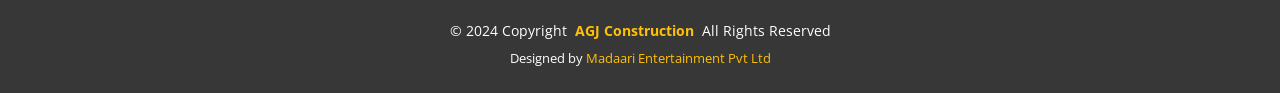
==== commit 3091f00a: "Update page title background image to page-title-bg.webp and adjust styles for consistency across al" ====
--- a/index.html
+++ b/index.html
@@ -134,7 +134,7 @@
   <main class="main">
 
     <!-- Page Title -->
-    <div class="page-title dark-background" style="background-image: url(assets/img/constructions-4.webp);">
+    <div class="page-title dark-background" style="background-image: url(assets/img/page-title-bg.webp); min-height: 380px; background-size: cover; background-position: center;">
       <div class="container position-relative">
         <h1 style="font-size: 2rem; font-weight: 600; letter-spacing: 0.5px; line-height: 1.4; color: #fff;">Licensed Builder | New Builds | Renovations | Re-Clads | Decks | Hardscaping</h1>
       </div>
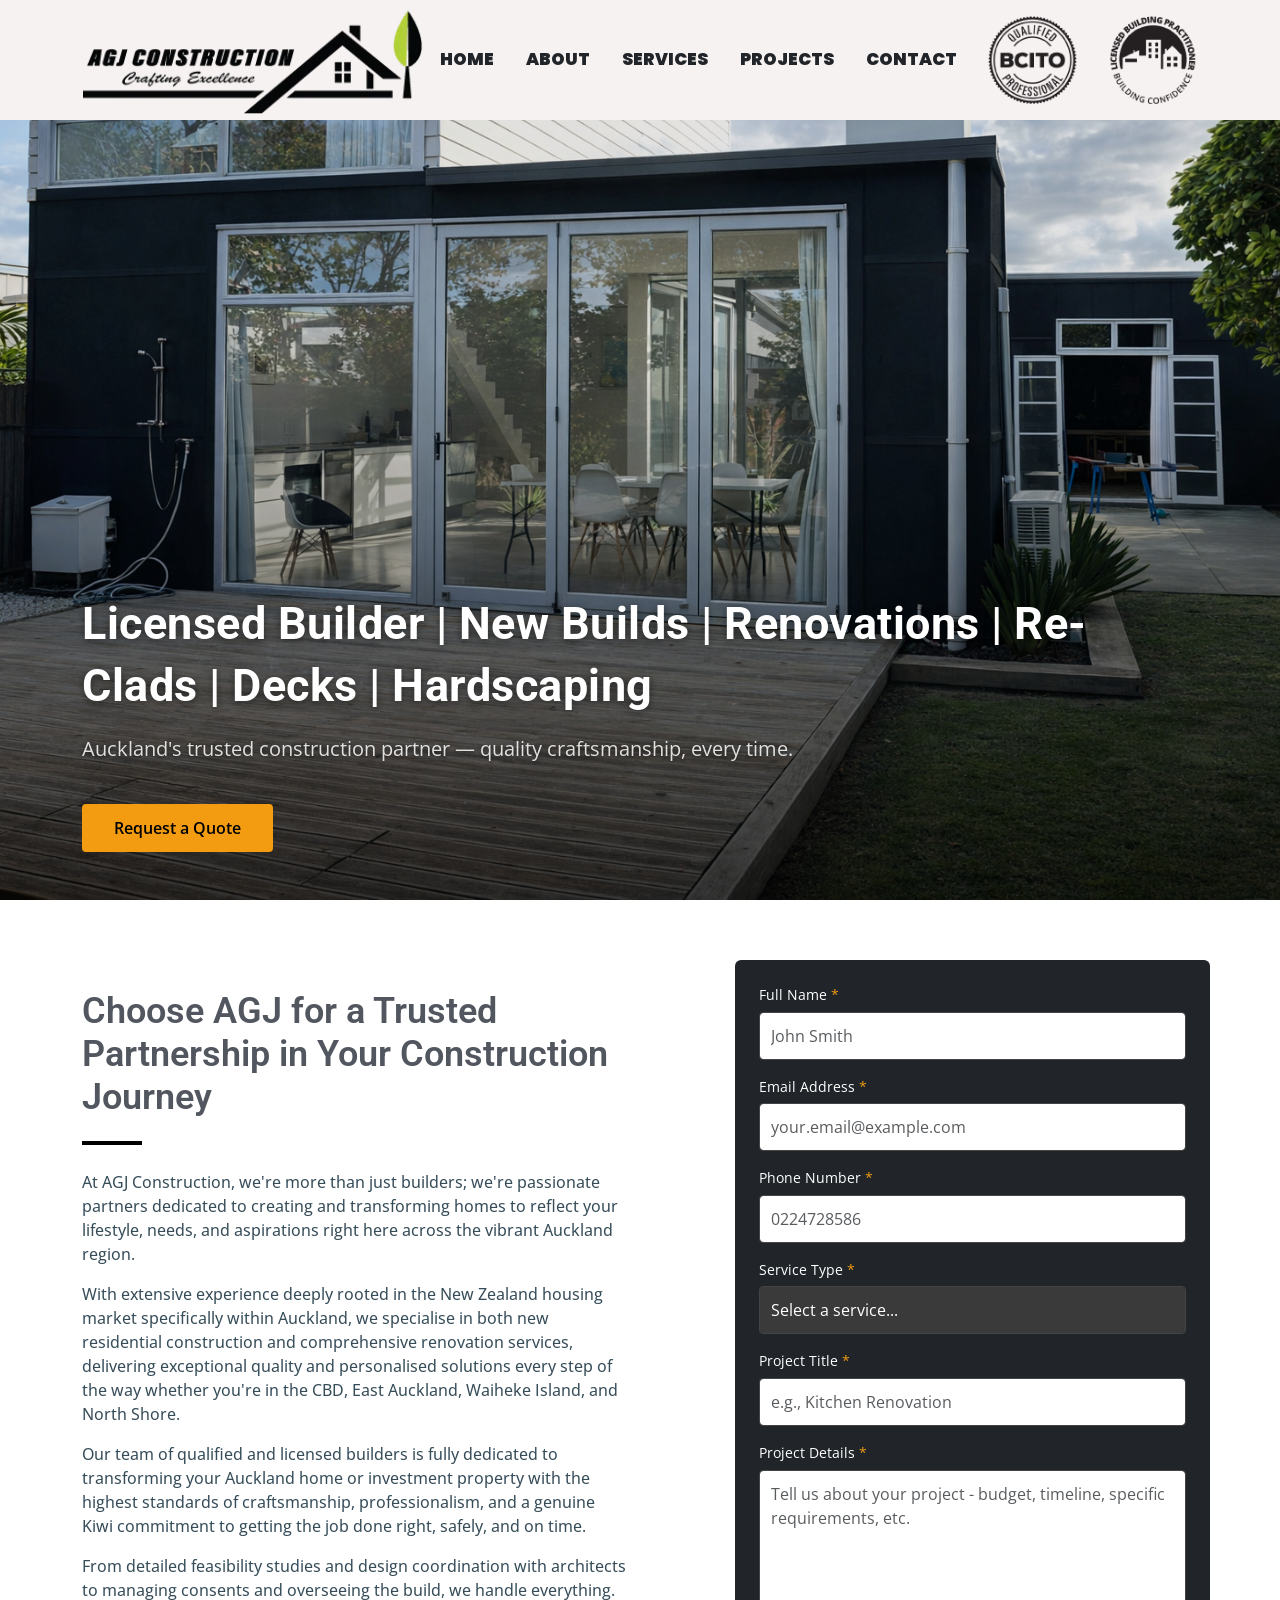
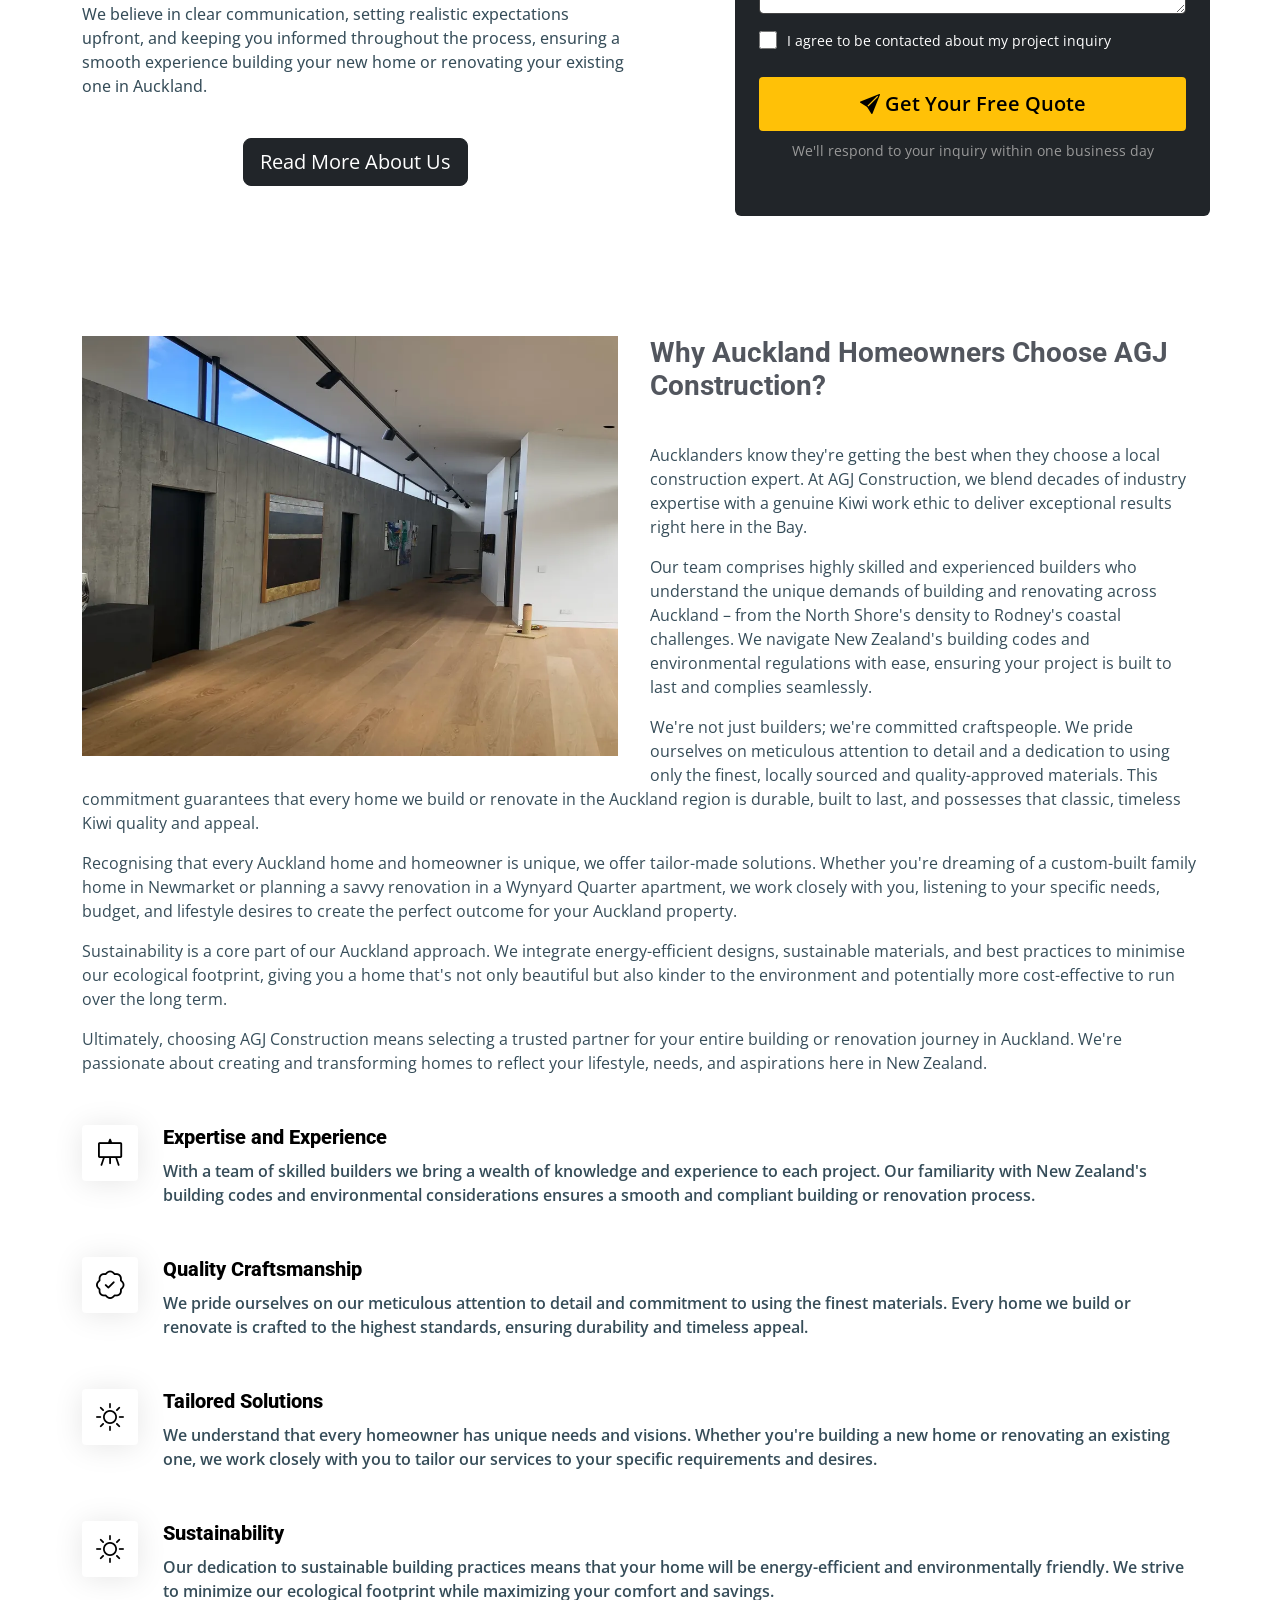
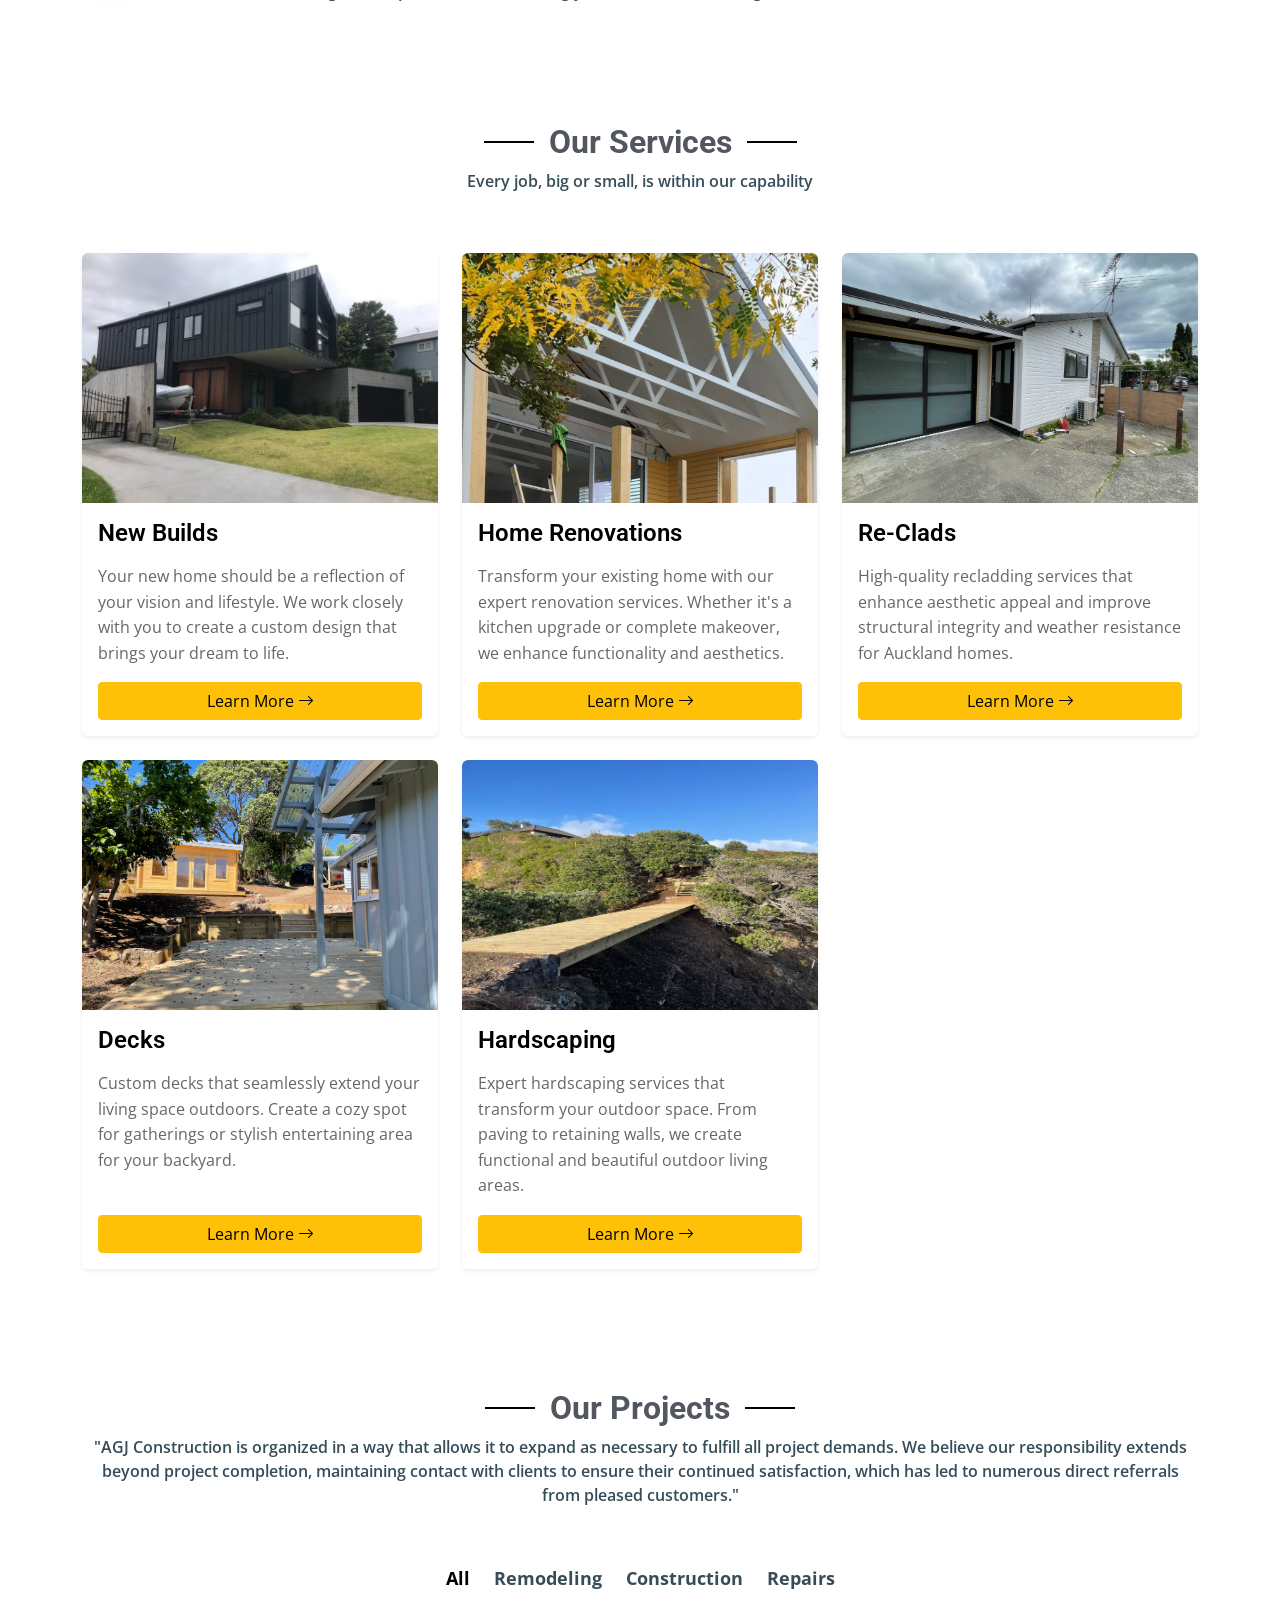
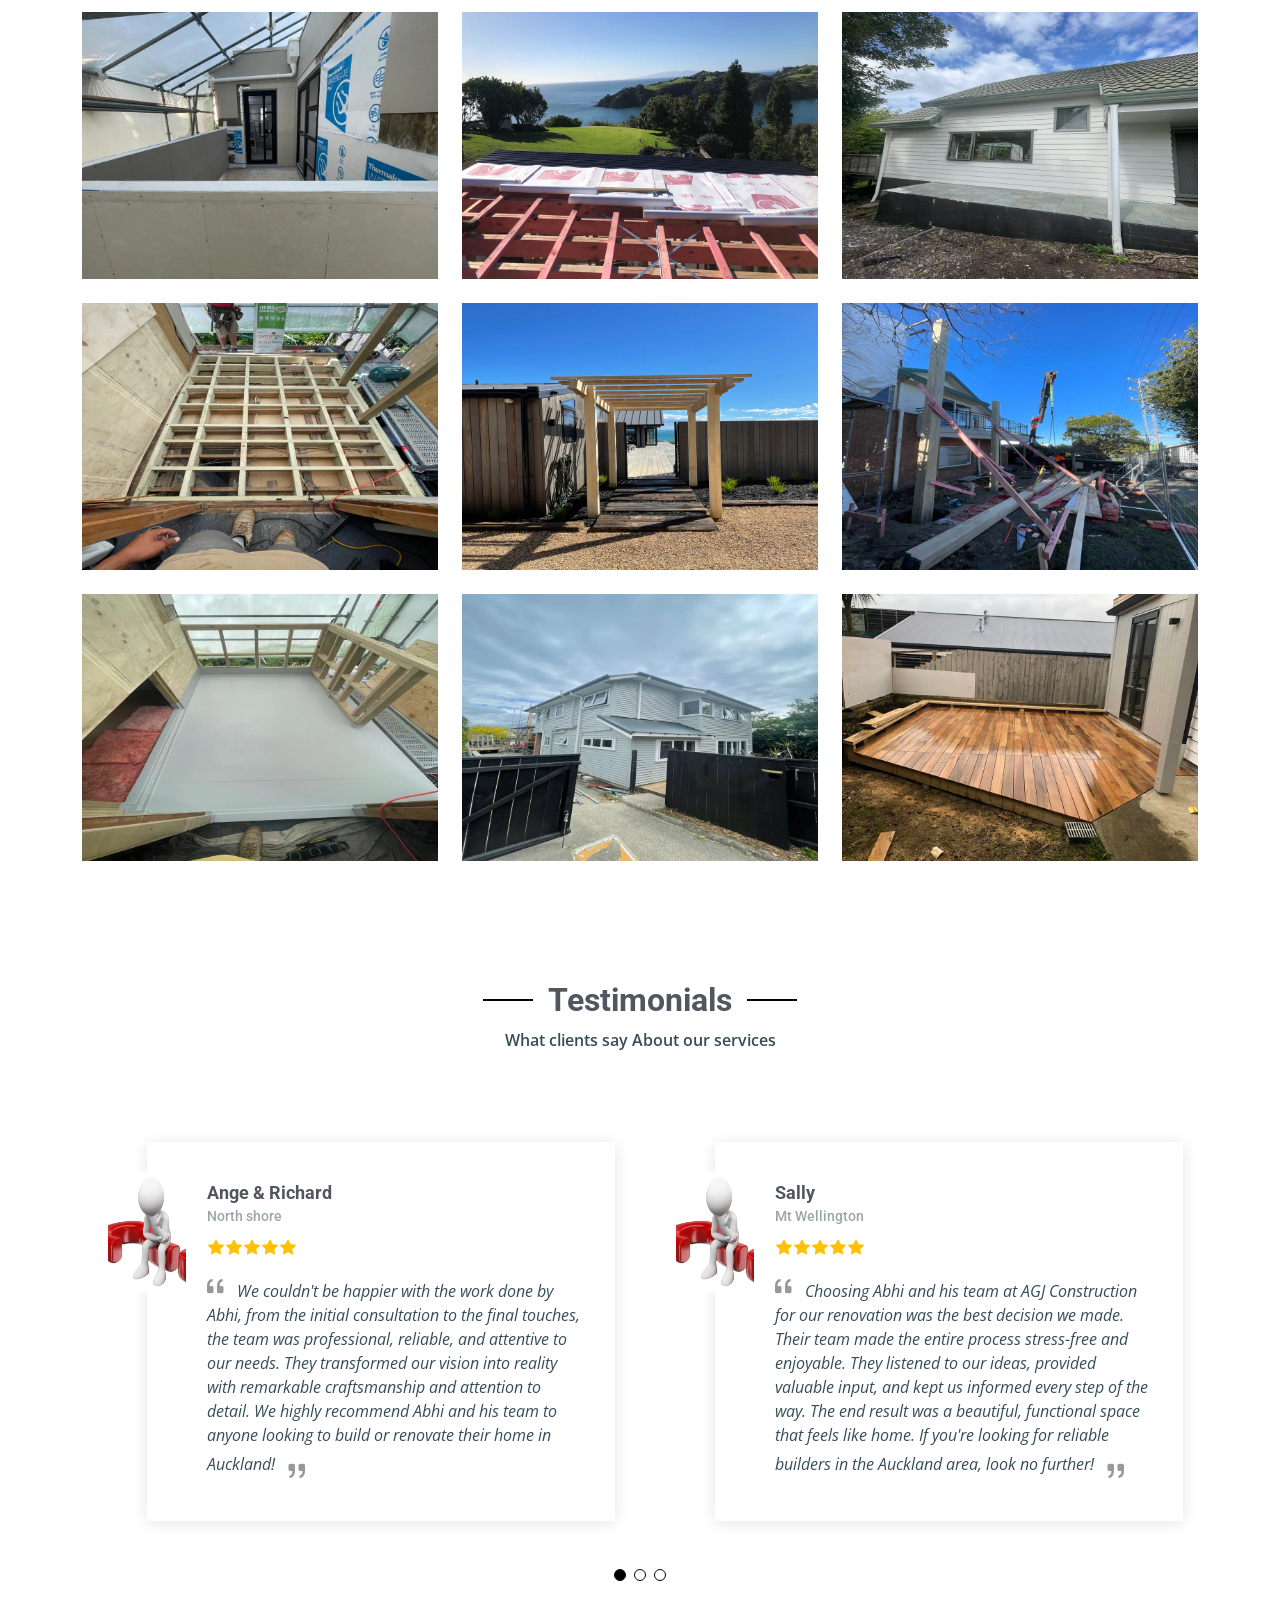
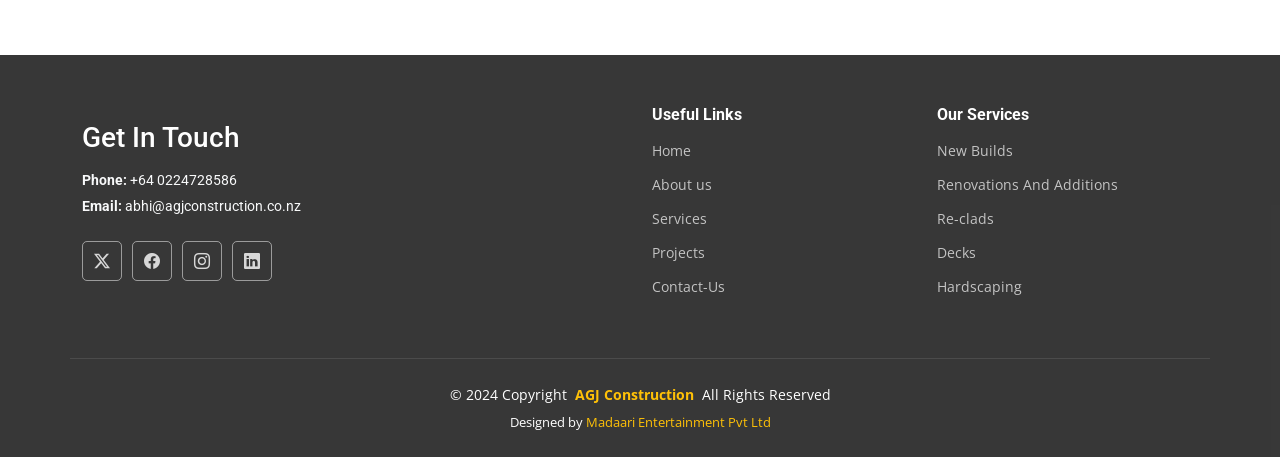
==== commit 72e0f3b3: "Refactor hero section in index.html for improved design and user engagement for the form on the inde" ====
--- a/index.html
+++ b/index.html
@@ -133,12 +133,44 @@
 
   <main class="main">
 
-    <!-- Page Title -->
-    <div class="page-title dark-background" style="background-image: url(assets/img/page-title-bg.webp); min-height: 380px; background-size: cover; background-position: center;">
-      <div class="container position-relative">
-        <h1 style="font-size: 2rem; font-weight: 600; letter-spacing: 0.5px; line-height: 1.4; color: #fff;">Licensed Builder | New Builds | Renovations | Re-Clads | Decks | Hardscaping</h1>
-      </div>
-    </div><!-- End Page Title -->
+    <!-- Hero Section -->
+    <div class="hero-section" style="
+        background-image: url(assets/img/page-title-bg.webp);
+        height: 100vh;
+        background-size: cover;
+        background-position: center;
+        background-attachment: fixed;
+        display: flex;
+        align-items: flex-end;
+        position: relative;">
+      <!-- Dark overlay -->
+      <div style="
+          position: absolute;
+          inset: 0;
+          background: linear-gradient(to bottom, rgba(0,0,0,0.1) 40%, rgba(0,0,0,0.7) 100%);">
+      </div>
+      <div class="container position-relative pb-5">
+        <h1 style="font-size: clamp(1.6rem, 3.5vw, 3rem); font-weight: 700; letter-spacing: 0.5px; line-height: 1.4; color: #fff; text-shadow: 0 2px 8px rgba(0,0,0,0.5);">
+          Licensed Builder | New Builds | Renovations | Re-Clads | Decks | Hardscaping
+        </h1>
+        <p style="color: rgba(255,255,255,0.85); font-size: clamp(1rem, 1.8vw, 1.25rem); margin-top: 1rem; text-shadow: 0 1px 4px rgba(0,0,0,0.5);">
+          Auckland's trusted construction partner — quality craftsmanship, every time.
+        </p>
+        <a href="#get-started" style="
+            display: inline-block;
+            margin-top: 1.5rem;
+            padding: 0.75rem 2rem;
+            background-color: #f39c12;
+            color: #000;
+            font-weight: 600;
+            font-size: 1rem;
+            border-radius: 4px;
+            text-decoration: none;
+            transition: background-color 0.2s ease;">
+          Request a Quote
+        </a>
+      </div>
+    </div><!-- End Hero Section -->
   
     <!-- About Us Started Section -->
     <section id="get-started" class="get-started section">
@@ -177,14 +209,10 @@
               </div>
             </div>
 
-          </div>
-         
+          </div>        
 
           <div class="col-lg-5 bg-dark p-4 rounded" data-aos="zoom-out" data-aos-delay="200">
-            <div class="email-form">
-              <h3 style="color: #f39c12; margin-bottom: 15px;"><b>Get Your Free Quote</b></h3>
-              <p class="text-light" style="margin-bottom: 25px;"><b>Ready to start your next building or renovation project? Tell us about your project below and we'll provide you with a professional quote within 24 hours.</b></p>
-              
+            <div class="email-form">              
               <form action="mailto:abhi@agjconstruction.co.nz" method="post" enctype="text/plain" onsubmit="return validateForm()">
                 <div class="row gy-3">
 
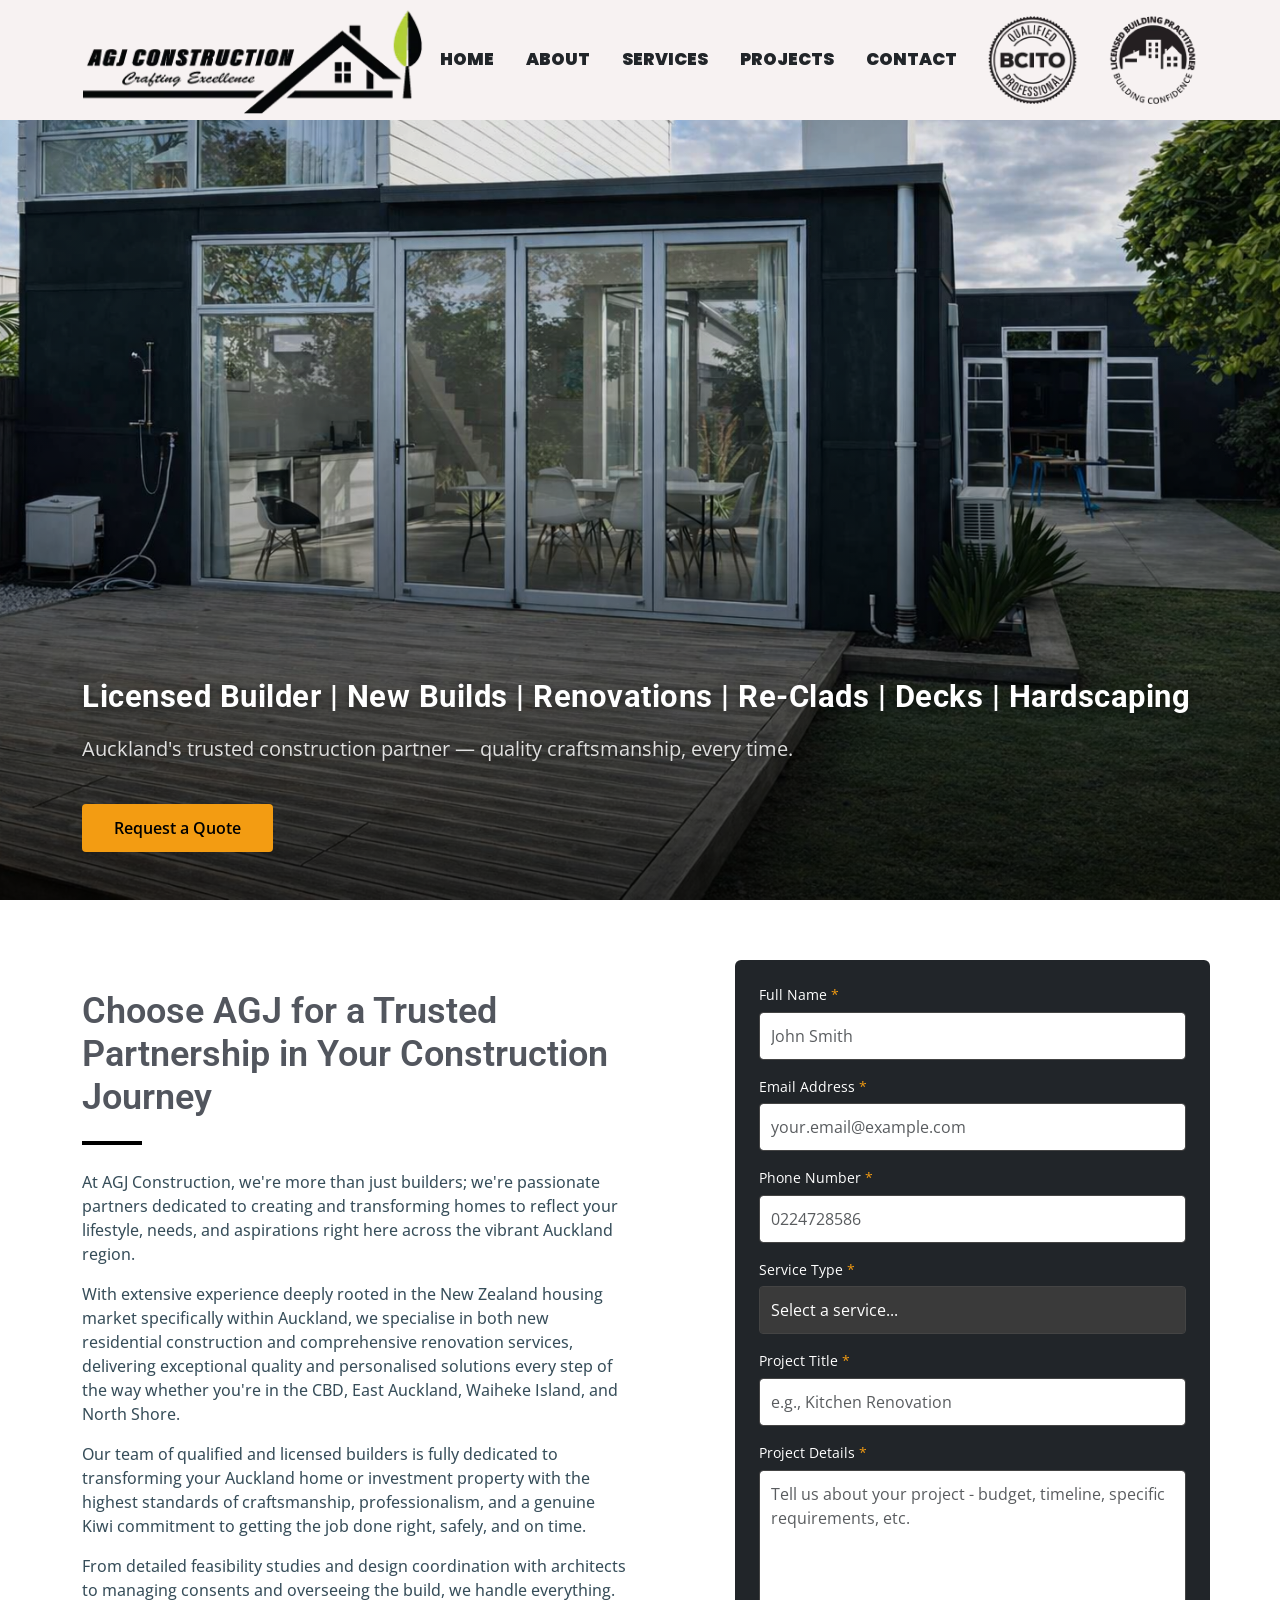
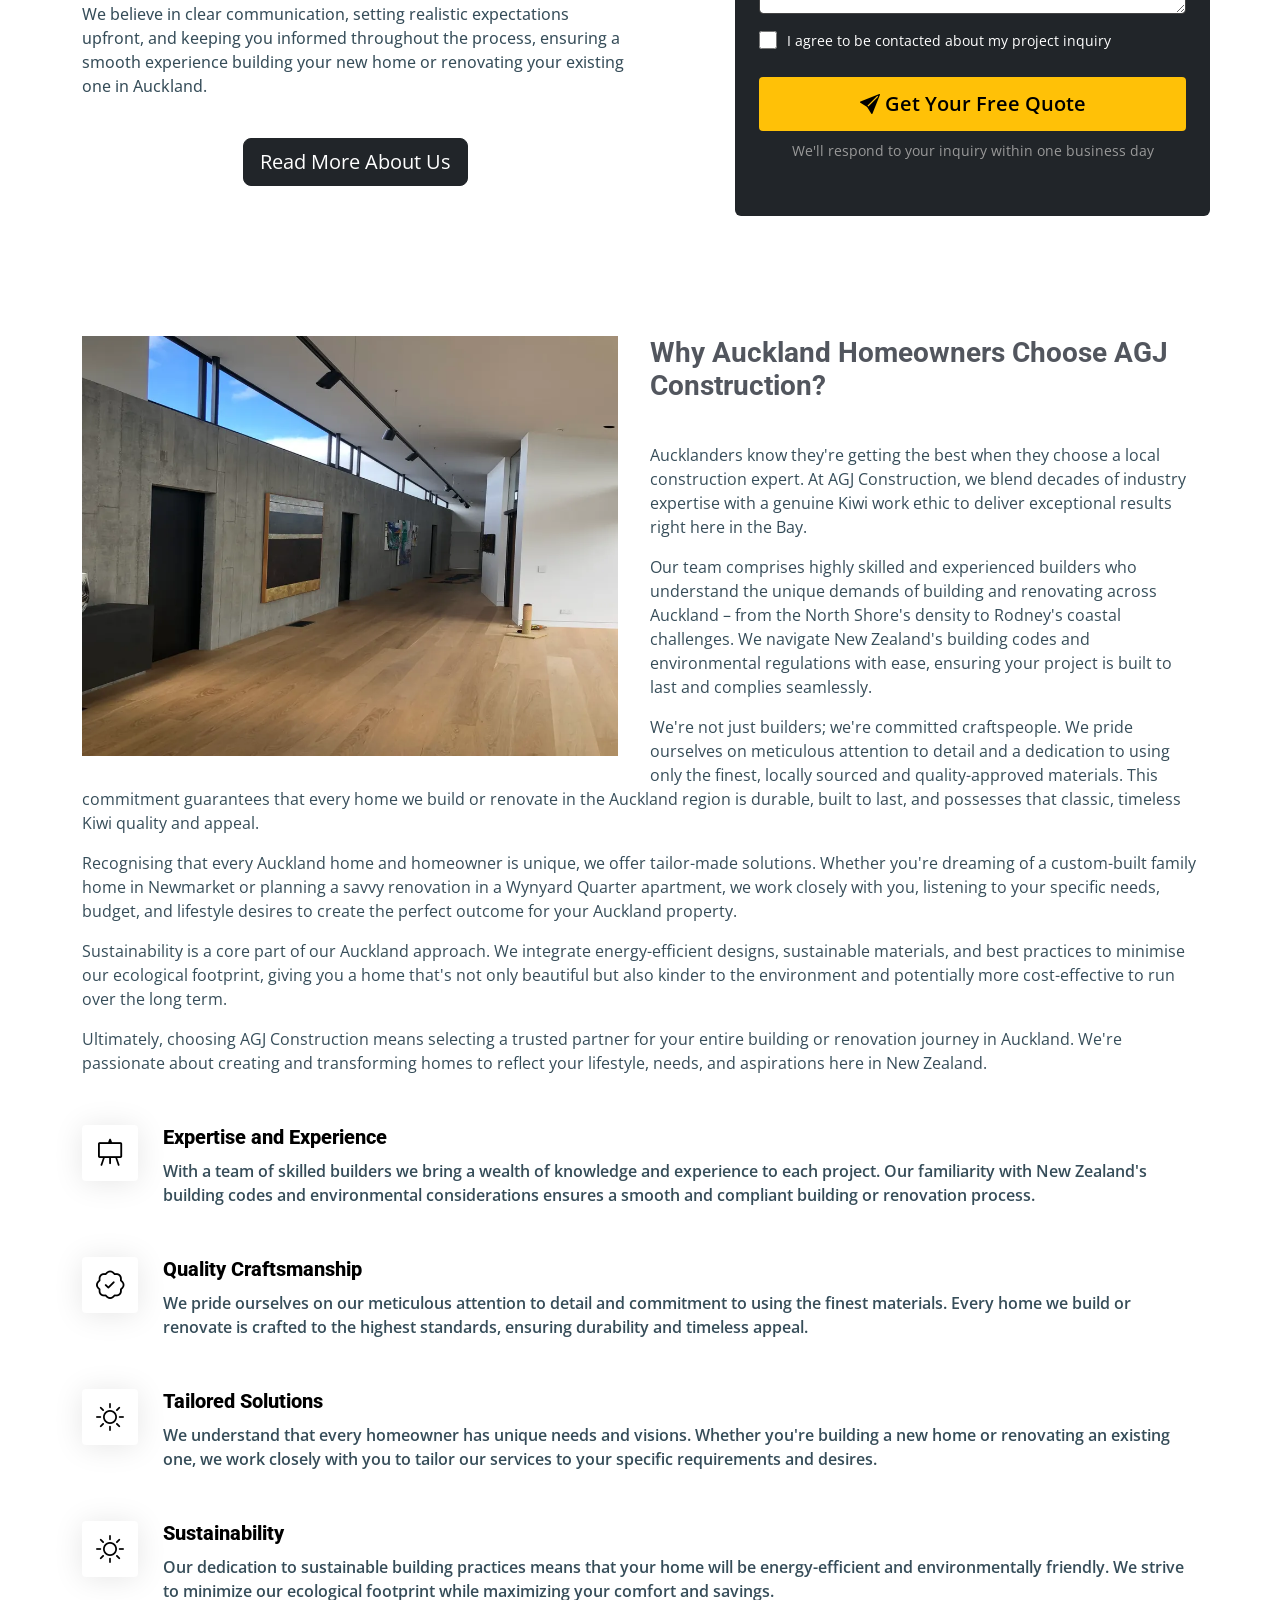
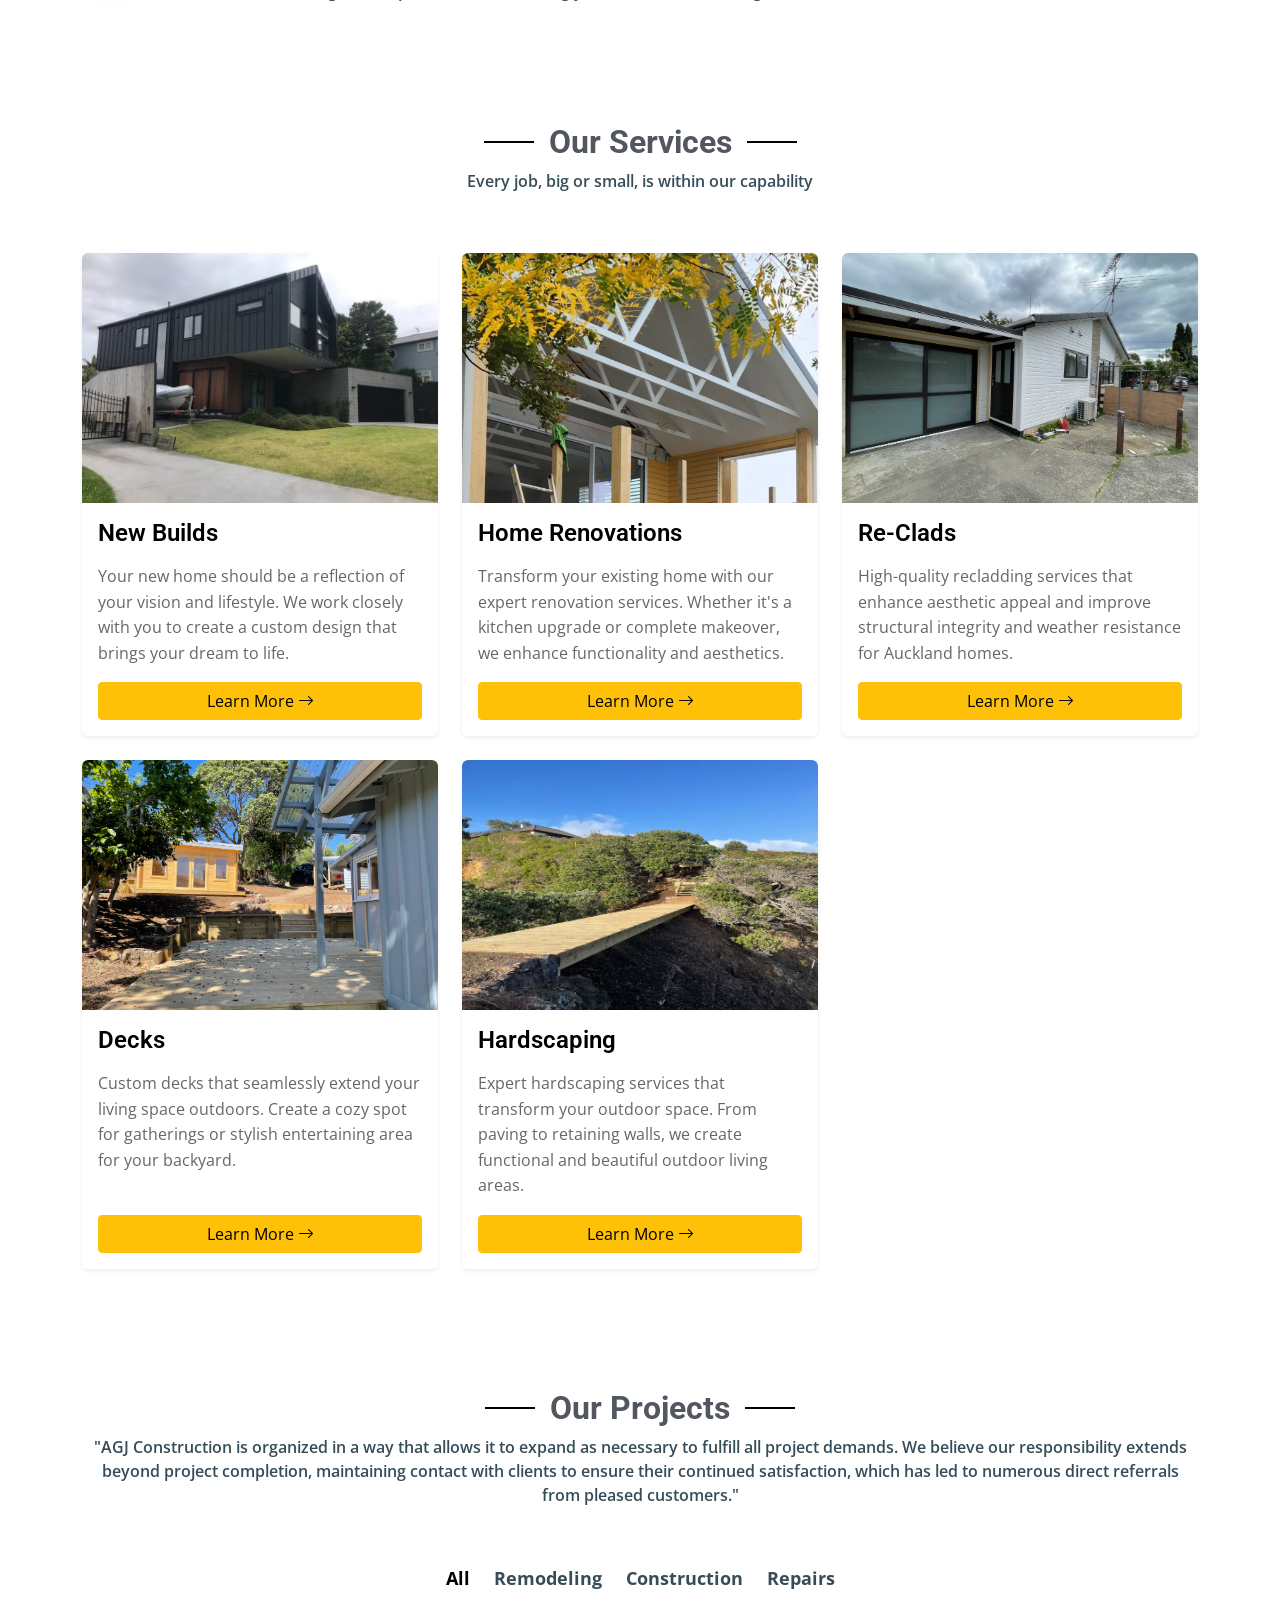
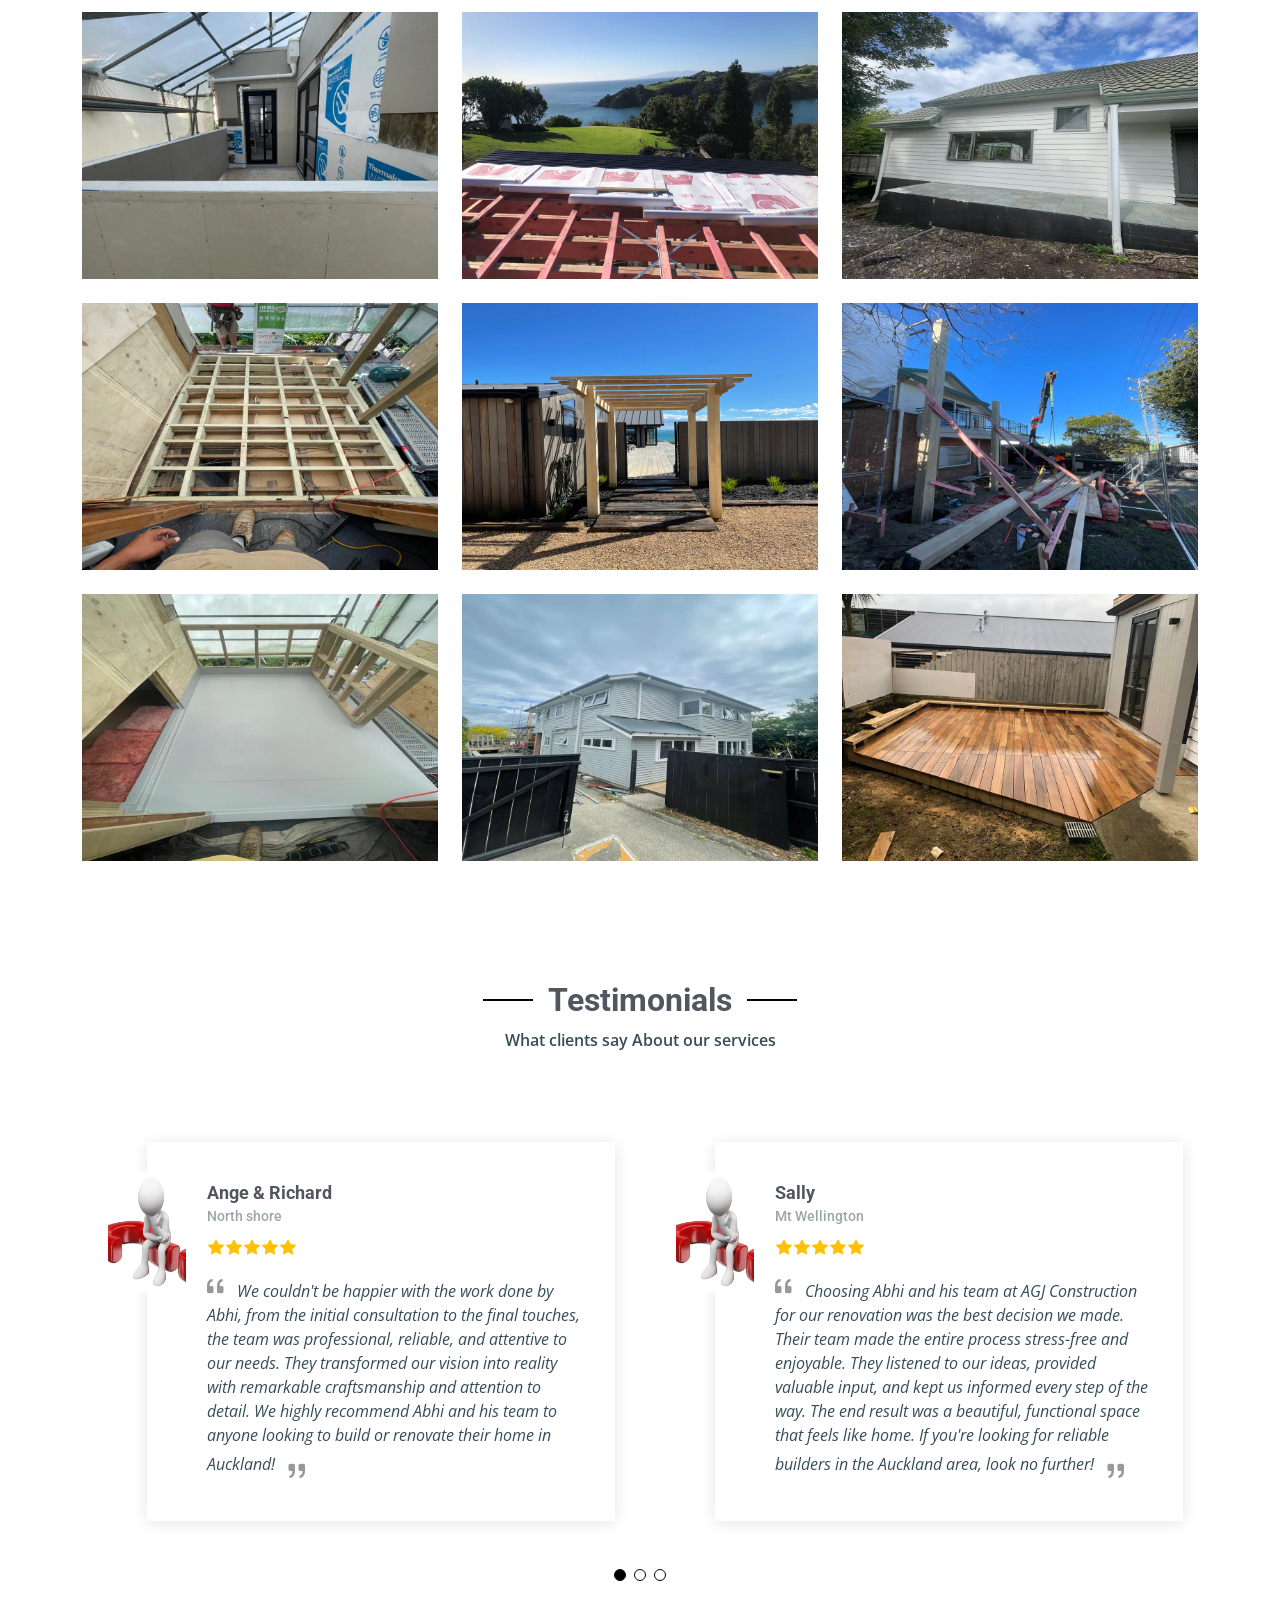
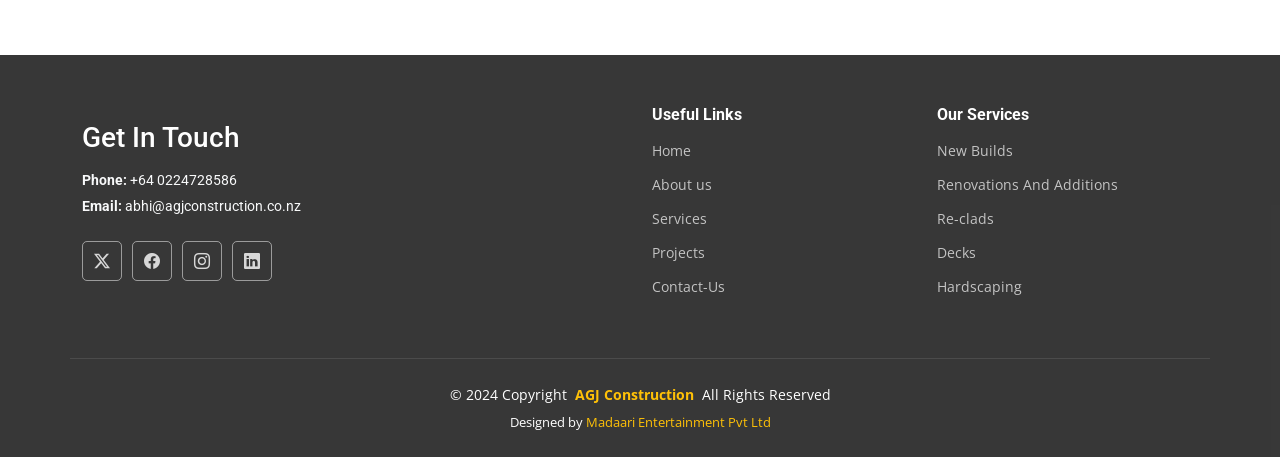
==== commit e50c9bb4: "Replace hero section background image and add responsive styles for improved layout" ====
--- a/index.html
+++ b/index.html
@@ -41,6 +41,19 @@
         margin-right: 55px;
       }
     }
+
+    body.index-page .hero-section {
+      width: 100%;
+      min-height: 100svh;
+      height: 100dvh;
+      background-size: cover;
+      background-position: center center;
+      background-repeat: no-repeat;
+      background-attachment: scroll;
+      display: flex;
+      align-items: flex-end;
+      position: relative;
+    }
   </style>
 </head>
 
@@ -134,15 +147,7 @@
   <main class="main">
 
     <!-- Hero Section -->
-    <div class="hero-section" style="
-        background-image: url(assets/img/page-title-bg.webp);
-        height: 100vh;
-        background-size: cover;
-        background-position: center;
-        background-attachment: fixed;
-        display: flex;
-        align-items: flex-end;
-        position: relative;">
+    <div class="hero-section" style="background-image: url(assets/img/hero-carousel/Resize\ image\ to\ 16_9.png);">
       <!-- Dark overlay -->
       <div style="
           position: absolute;
@@ -150,7 +155,7 @@
           background: linear-gradient(to bottom, rgba(0,0,0,0.1) 40%, rgba(0,0,0,0.7) 100%);">
       </div>
       <div class="container position-relative pb-5">
-        <h1 style="font-size: clamp(1.6rem, 3.5vw, 3rem); font-weight: 700; letter-spacing: 0.5px; line-height: 1.4; color: #fff; text-shadow: 0 2px 8px rgba(0,0,0,0.5);">
+        <h1 style="font-size: clamp(1.15rem, 2.4vw, 2.1rem); font-weight: 700; letter-spacing: 0.5px; line-height: 1.4; color: #fff; text-shadow: 0 2px 8px rgba(0,0,0,0.5);">
           Licensed Builder | New Builds | Renovations | Re-Clads | Decks | Hardscaping
         </h1>
         <p style="color: rgba(255,255,255,0.85); font-size: clamp(1rem, 1.8vw, 1.25rem); margin-top: 1rem; text-shadow: 0 1px 4px rgba(0,0,0,0.5);">
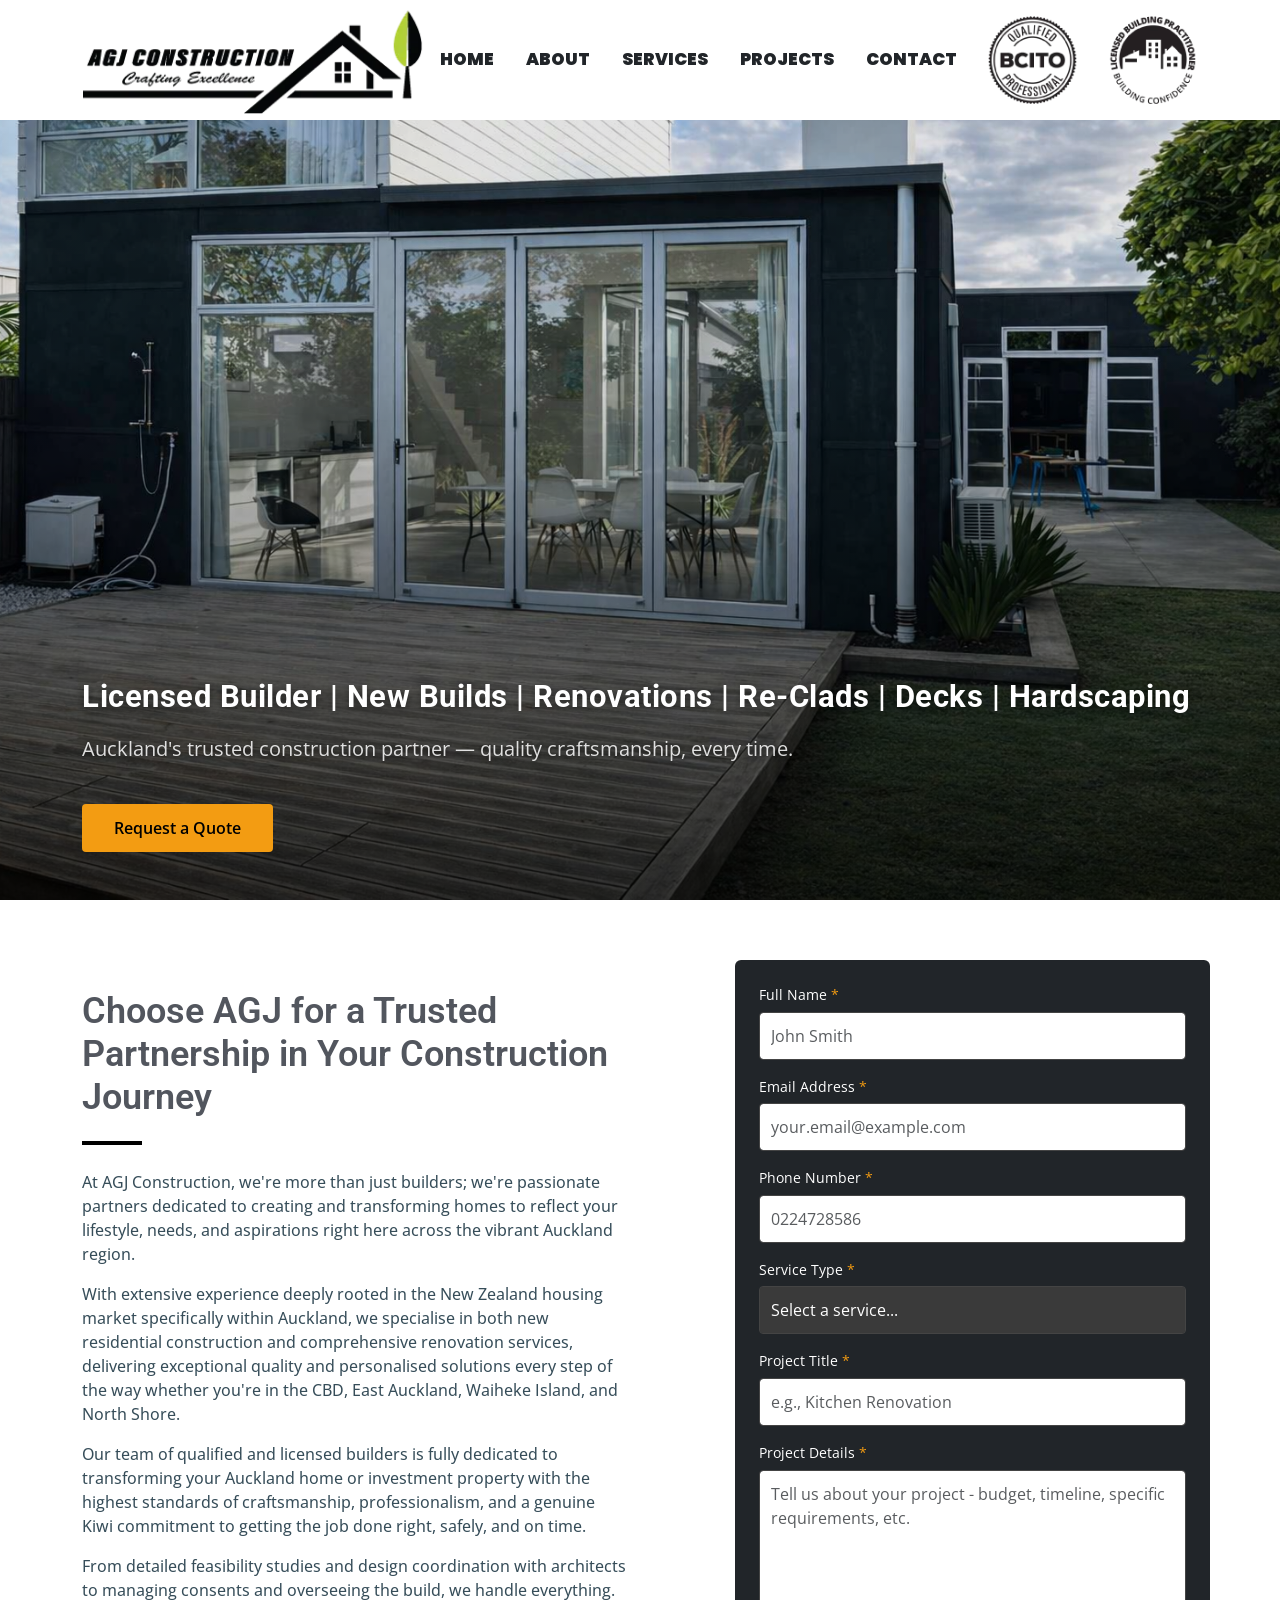
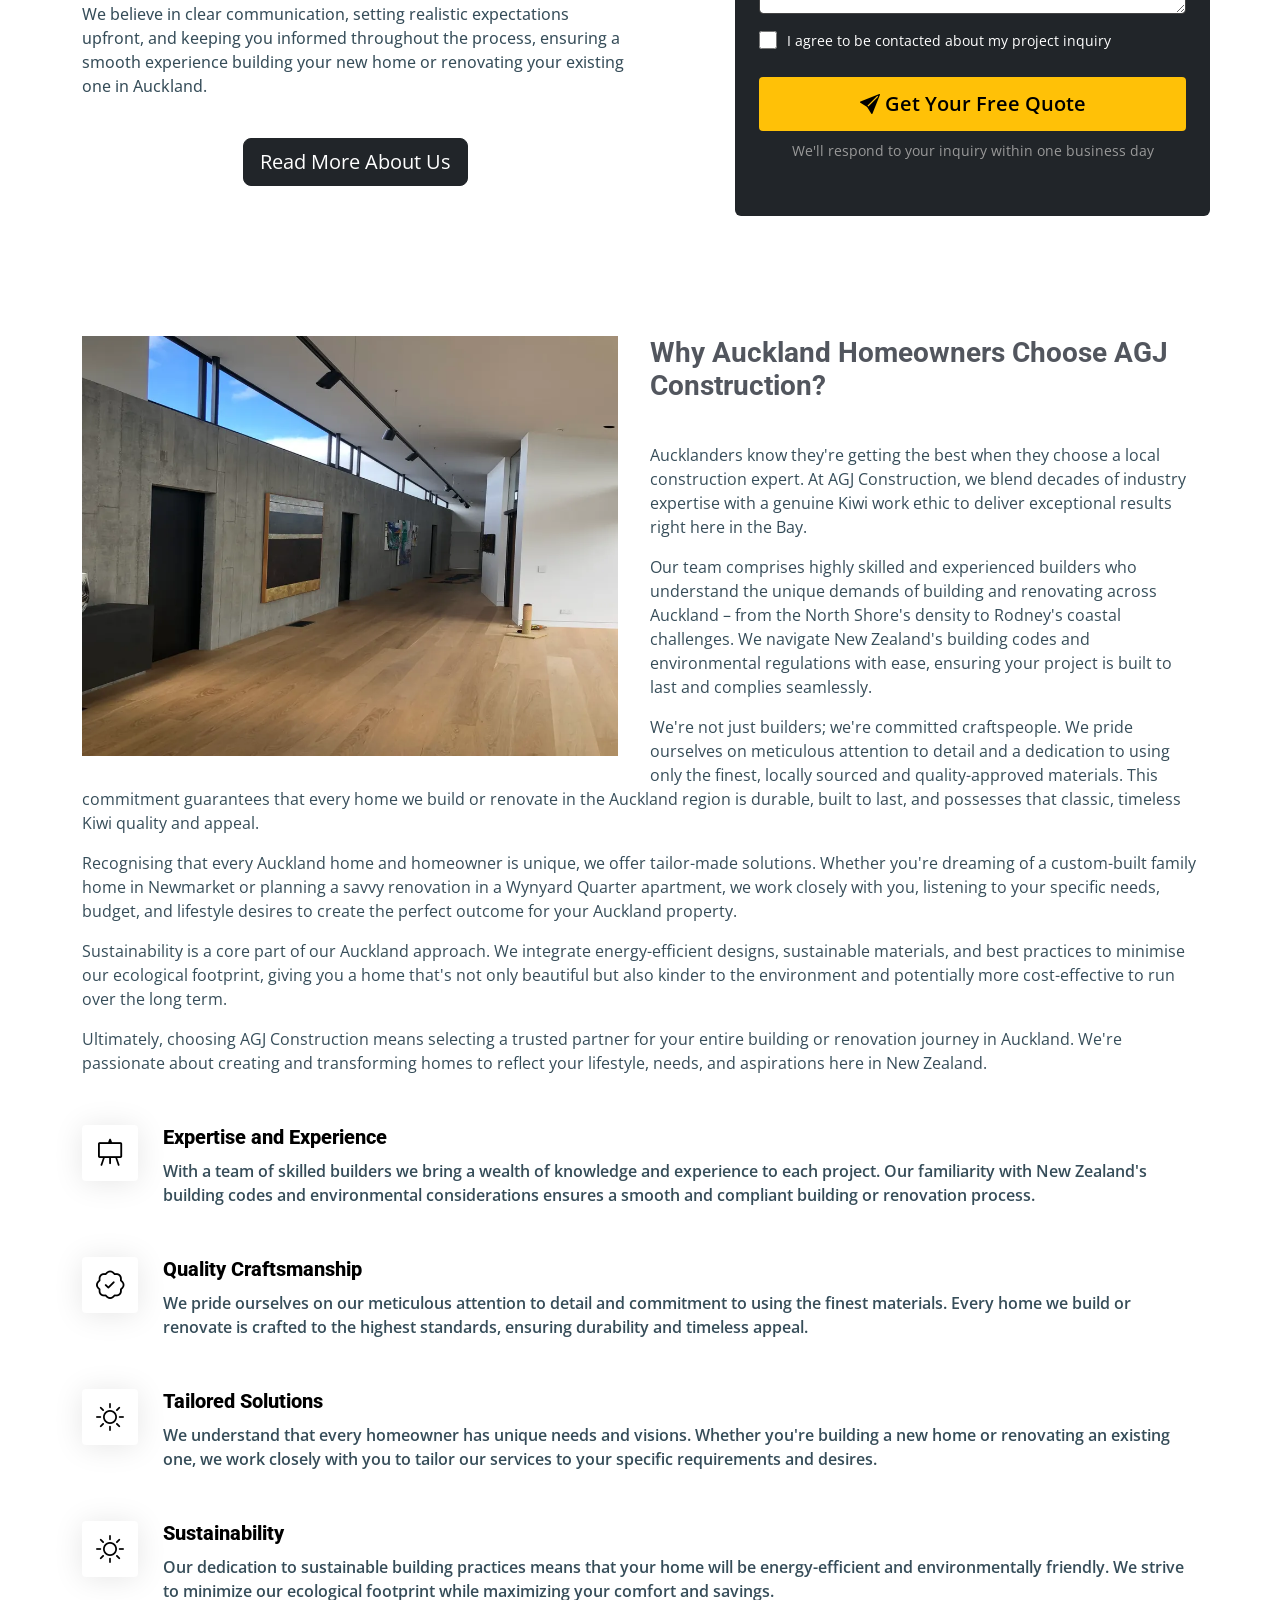
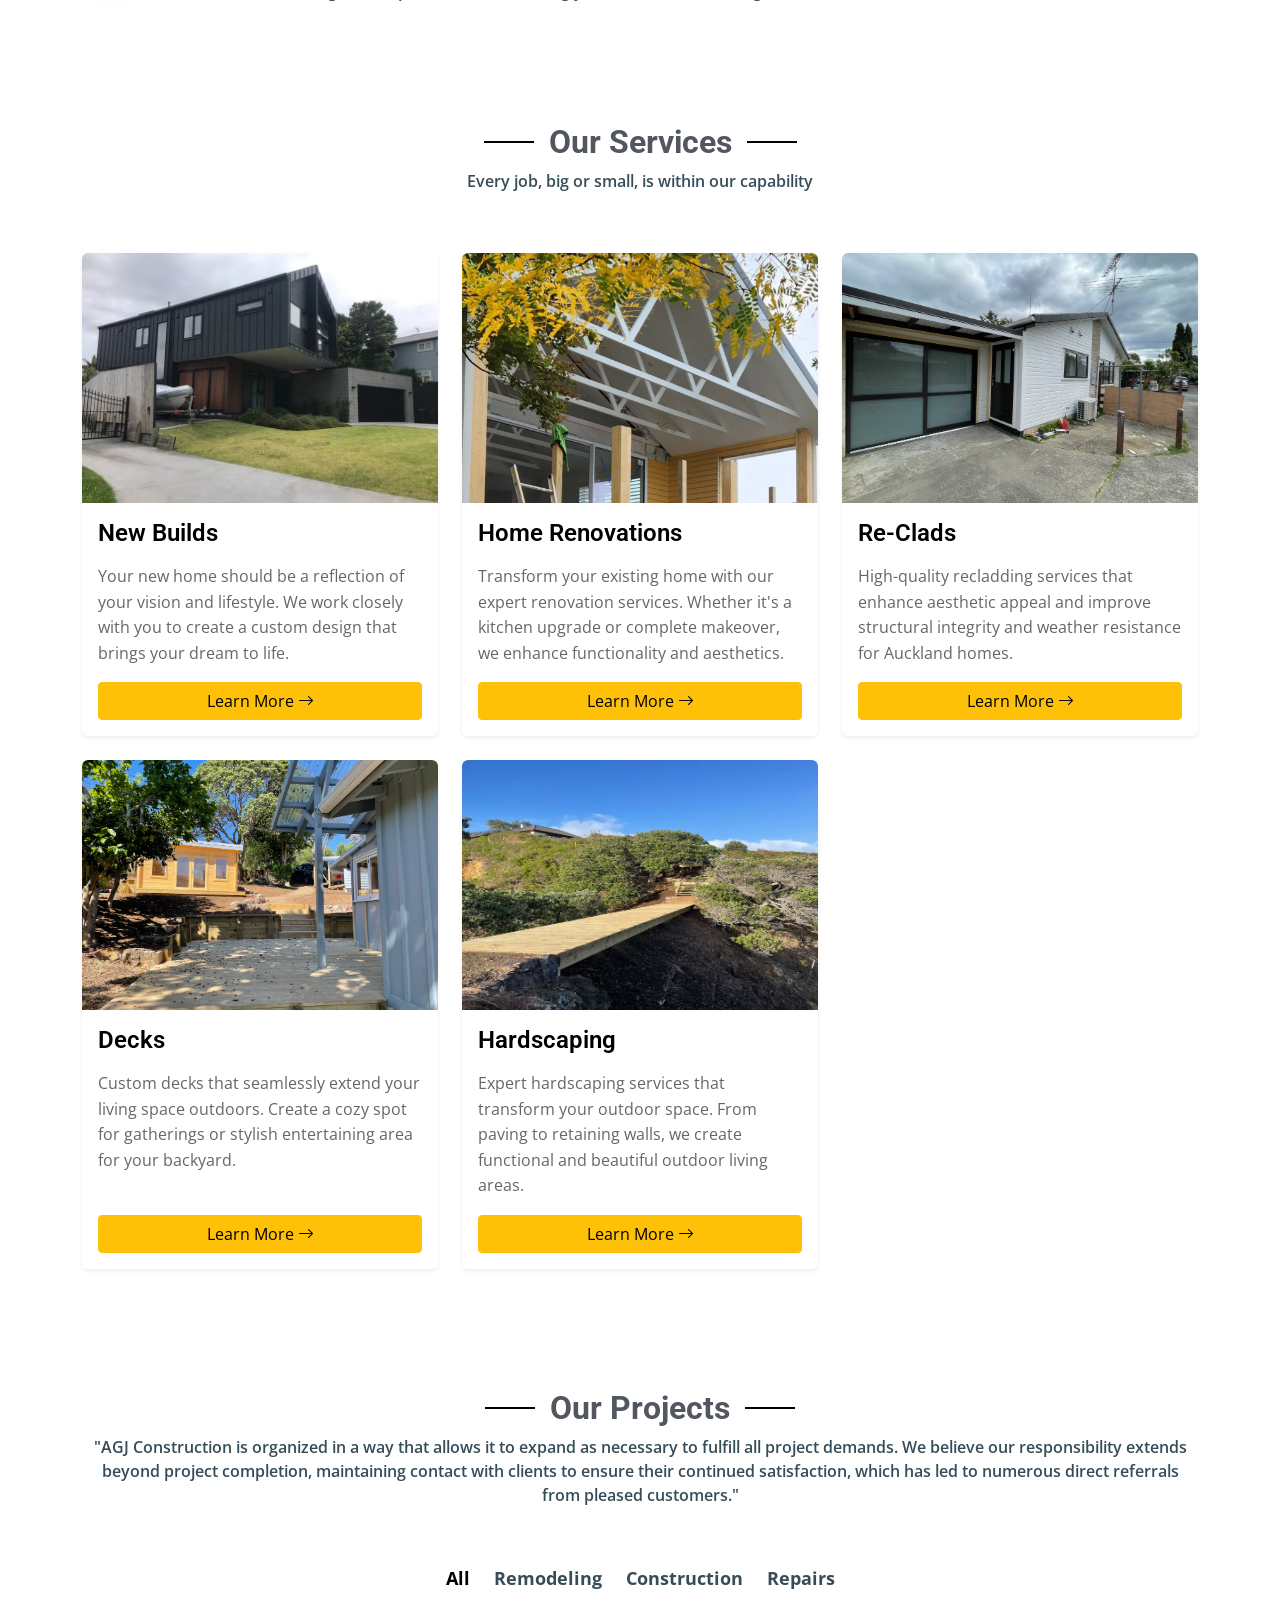
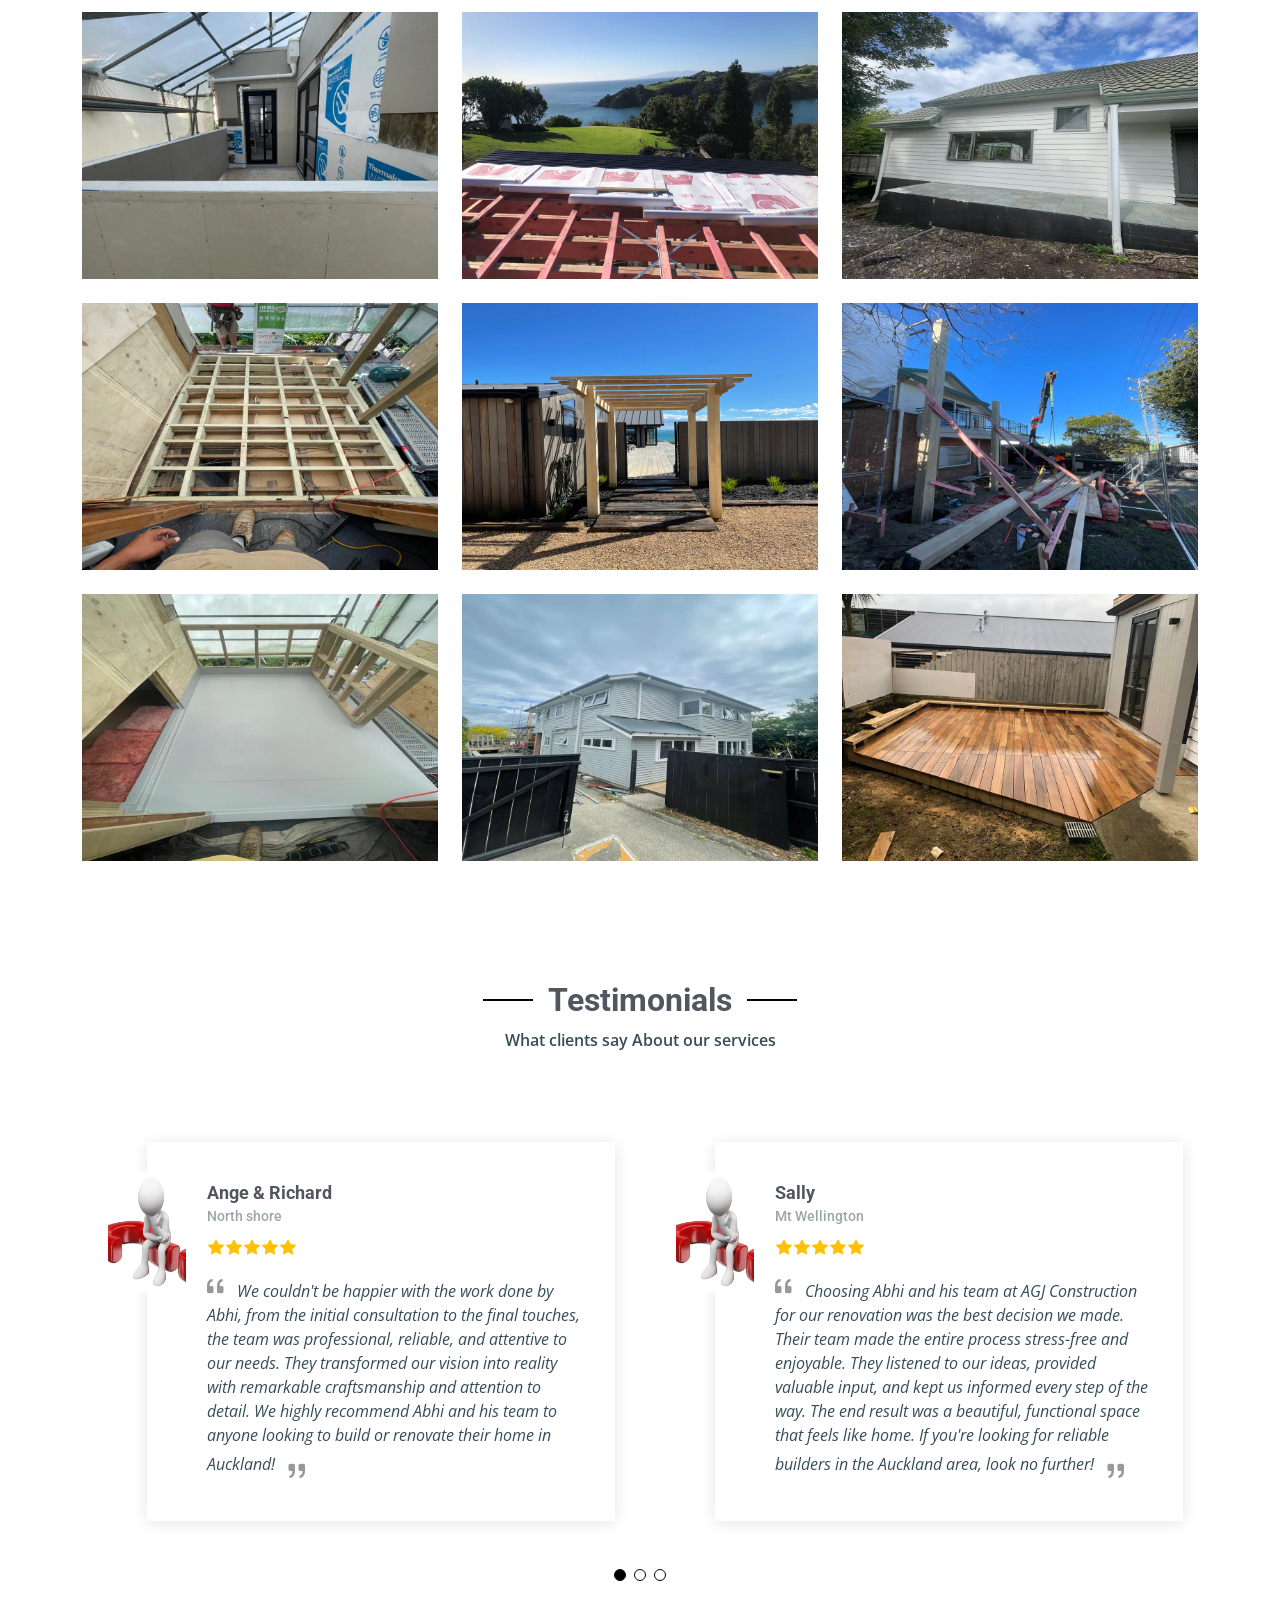
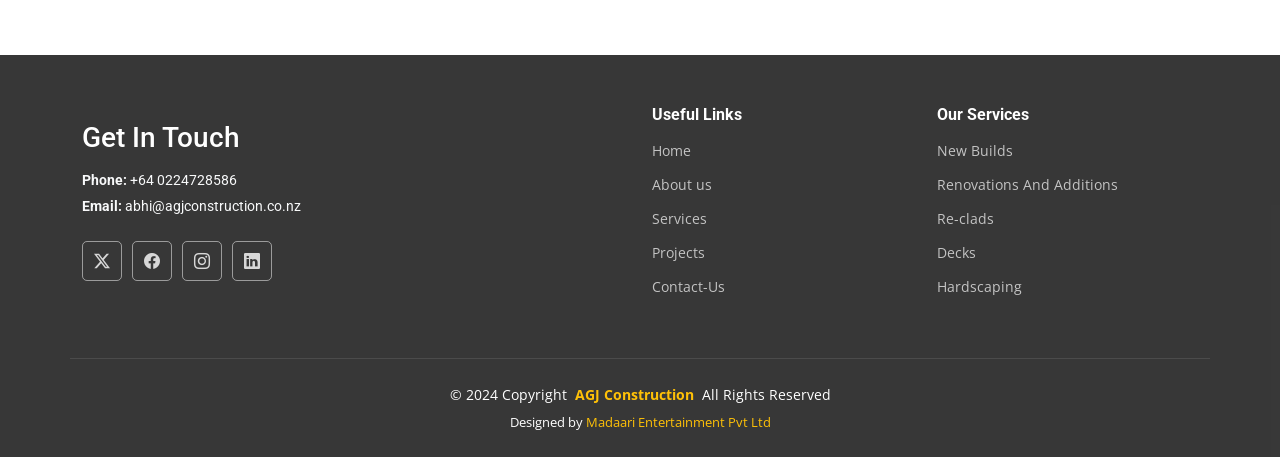
==== commit 0efb28a2: "viviual changes to nav bar  for destop and mobile view." ====
--- a/index.html
+++ b/index.html
@@ -54,6 +54,38 @@
       align-items: flex-end;
       position: relative;
     }
+
+    @media (max-width: 767px) {
+      body.index-page .hero-section {
+        overflow: hidden;
+        isolation: isolate;
+        background-image: none !important;
+        height: calc(66px + 100vw * (1024 / 1536));
+        min-height: unset;
+      }
+
+      body.index-page .hero-section::after {
+        content: "";
+        position: absolute;
+        top: 66px;
+        left: 0;
+        right: 0;
+        bottom: 0;
+        background-image: url('assets/img/hero-carousel/Resize image to 16_9.png');
+        background-size: cover;
+        background-position: center top;
+        background-repeat: no-repeat;
+        z-index: 1;
+      }
+
+      body.index-page .hero-section > div:first-child {
+        z-index: 2;
+      }
+
+      body.index-page .hero-section .container {
+        z-index: 3;
+      }
+    }
   </style>
 </head>
 
@@ -84,25 +116,29 @@
 
   /* Links inside the dropdown */
   .dropdown-content a {
-    color: grey;
+    color: #f8fafc !important;
     padding: 10px 16px;
     text-decoration: none;
     display: block;
+    transition: background-color 0.2s ease, color 0.2s ease;
   }
 
   /* Show the dropdown on hover */
   .dropdown:hover .dropdown-content {
     display: block;
+    transition: background-color 0.2s ease, color 0.2s ease;
   }
 
   /* Optional hover effect */
   .dropdown-content a:hover {
-    background-color: #f1f1f1;
+    background-color: #f39c12;
+    color: #111827 !important;
   }
 
   /* Show dropdown when active (mobile) */
   .dropdown.dropdown-active .dropdown-content {
     display: block;
+    transition: background-color 0.2s ease, color 0.2s ease;
   }
 
   /* mobile menu: dropdowns should flow rather than absolute */
@@ -114,6 +150,7 @@
     }
     .navmenu .dropdown-content a {
       padding-left: 1.5rem;
+      color: #212529 !important;
     }
   }
 </style>
@@ -154,7 +191,8 @@
           inset: 0;
           background: linear-gradient(to bottom, rgba(0,0,0,0.1) 40%, rgba(0,0,0,0.7) 100%);">
       </div>
-      <div class="container position-relative pb-5">
+      <!-- text: hidden on mobile, shown on desktop inside the hero -->
+      <div class="container position-relative pb-5 d-none d-md-block">
         <h1 style="font-size: clamp(1.15rem, 2.4vw, 2.1rem); font-weight: 700; letter-spacing: 0.5px; line-height: 1.4; color: #fff; text-shadow: 0 2px 8px rgba(0,0,0,0.5);">
           Licensed Builder | New Builds | Renovations | Re-Clads | Decks | Hardscaping
         </h1>
@@ -176,6 +214,29 @@
         </a>
       </div>
     </div><!-- End Hero Section -->
+
+    <!-- Hero text block: mobile only, sits directly below hero image -->
+    <div class="d-md-none" style="background-color: #1f2730; padding: 1.25rem 1rem;">
+      <h1 style="font-size: clamp(1.15rem, 5vw, 1.5rem); font-weight: 700; letter-spacing: 0.5px; line-height: 1.4; color: #f3f4f6;">
+        Licensed Builder | New Builds | Renovations | Re-Clads | Decks | Hardscaping
+      </h1>
+      <p style="color: rgba(243,244,246,0.9); font-size: clamp(1rem, 4vw, 1.15rem); margin-top: 0.75rem;">
+        Auckland's trusted construction partner — quality craftsmanship, every time.
+      </p>
+      <a href="#get-started" style="
+          display: inline-block;
+          margin-top: 1rem;
+          padding: 0.75rem 2rem;
+          background-color: #f39c12;
+          color: #000;
+          font-weight: 600;
+          font-size: 1rem;
+          border-radius: 4px;
+          text-decoration: none;
+          transition: background-color 0.2s ease;">
+        Request a Quote
+      </a>
+    </div>
   
     <!-- About Us Started Section -->
     <section id="get-started" class="get-started section">
--- a/assets/css/main.min.css
+++ b/assets/css/main.min.css
@@ -1,3 +1,3 @@
-:root{--default-font:"Open Sans",system-ui,-apple-system,"Segoe UI",Roboto,"Helvetica Neue",Arial,"Noto Sans","Liberation Sans",sans-serif,"Apple Color Emoji","Segoe UI Emoji","Segoe UI Symbol","Noto Color Emoji";--heading-font:"Roboto",sans-serif;--nav-font:"Poppins",sans-serif}:root{--background-color:#ffffff;--default-color:#364d59;--heading-color:#52565e;--accent-color:#000000;--surface-color:#ffffff;--contrast-color:#ffffff}:root{--nav-color:rgba(255,255,255,0.55);--nav-hover-color:#ffffff;--nav-mobile-background-color:#ffffff;--nav-dropdown-background-color:#ffffff;--nav-dropdown-color:#212529;--nav-dropdown-hover-color:#feb900}.light-background{--background-color:#f4f7f6;--surface-color:#ffffff}.dark-background{--background-color:#060606;--default-color:#ffffff;--heading-color:#ffffff;--surface-color:#252525;--contrast-color:#ffffff}:root{scroll-behavior:smooth}body{color:var(--default-color);background-color:var(--background-color);font-family:var(--default-font)}a{color:var(--accent-color);text-decoration:none;transition:0.3s}a:hover{color:color-mix(in srgb,var(--accent-color),transparent 25%);text-decoration:none}h1,h2,h3,h4,h5,h6{color:var(--heading-color);font-family:var(--heading-font)}.header{--background-color:rgb(247,242,242);--default-color:#ffffff;--heading-color:#ffffff;color:var(--default-color);background-color:var(--background-color);padding:1px 0;transition:all 0.5s;z-index:997}.scrolled .header{box-shadow:0px 0 18px rgba(0,0,0,0.1)}.scrolled .header{--background-color:rgba(255,255,255,0.95);--heading-color:#3c3c3c;--nav-color:#3c3c3c;--nav-hover-color:#3c3c3c}@media (min-width:1200px){.navmenu{padding:0}.navmenu ul{margin:0;padding:0;display:flex;list-style:none;align-items:center}.navmenu li{position:relative}.navmenu>ul>li{white-space:nowrap;padding:15px 14px}.navmenu>ul>li:last-child{padding-right:0}.navmenu a,.navmenu a:focus{color:var(--nav-color);font-size:17px;padding:0 2px;font-family:var(--nav-font);font-weight:600;display:flex;align-items:center;justify-content:space-between;white-space:nowrap;transition:0.3s;position:relative;text-transform:uppercase}.navmenu a i,.navmenu a:focus i{font-size:12px;line-height:0;margin-left:5px;transition:0.3s}.navmenu>ul>li>a:before{content:"";position:absolute;height:2px;bottom:-6px;left:0;background-color:var(--accent-color);visibility:hidden;width:0px;transition:all 0.3s ease-in-out 0s}.navmenu a:hover:before,.navmenu li:hover>a:before,.navmenu .active:before{visibility:visible;width:100%}.navmenu li:hover>a,.navmenu .active,.navmenu .active:focus{color:var(--nav-hover-color)}.navmenu .dropdown ul{margin:0;padding:10px 0;background:var(--nav-dropdown-background-color);display:block;position:absolute;visibility:hidden;left:14px;top:130%;opacity:0;transition:0.3s;border-radius:4px;z-index:99;box-shadow:0px 0px 30px rgba(0,0,0,0.1)}.navmenu .dropdown ul li{min-width:200px}.navmenu .dropdown ul a{padding:10px 20px;font-size:15px;text-transform:none;font-weight:400;color:var(--nav-dropdown-color)}.navmenu .dropdown ul a i{font-size:14px}.navmenu .dropdown ul a:hover,.navmenu .dropdown ul .active:hover,.navmenu .dropdown ul li:hover>a{color:var(--nav-dropdown-hover-color)}.navmenu .dropdown:hover>ul{opacity:1;top:100%;visibility:visible}.navmenu .dropdown .dropdown ul{top:0;left:-90%;visibility:hidden}.navmenu .dropdown .dropdown:hover>ul{opacity:1;top:0;left:-100%;visibility:visible}}@media (max-width:1199px){.mobile-nav-toggle{color:var(--nav-color);font-size:28px;line-height:0;margin-right:10px;cursor:pointer;transition:color 0.3s}.navmenu{padding:0;z-index:9997}.navmenu ul{display:none;position:absolute;inset:60px 20px 20px 20px;padding:10px 0;margin:0;border-radius:6px;background-color:var(--nav-mobile-background-color);border:1px solid color-mix(in srgb,var(--default-color),transparent 90%);box-shadow:none;overflow-y:auto;transition:0.3s;z-index:9998}.navmenu a,.navmenu a:focus{color:var(--nav-dropdown-color);padding:10px 20px;font-family:var(--nav-font);font-size:17px;font-weight:500;display:flex;align-items:center;justify-content:space-between;white-space:nowrap;transition:0.3s}.navmenu a i,.navmenu a:focus i{font-size:12px;line-height:0;margin-left:5px;width:30px;height:30px;display:flex;align-items:center;justify-content:center;border-radius:50%;transition:0.3s;background-color:color-mix(in srgb,var(--accent-color),transparent 90%)}.navmenu a i:hover,.navmenu a:focus i:hover{background-color:var(--accent-color);color:var(--contrast-color)}.navmenu a:hover,.navmenu .active,.navmenu .active:focus{color:var(--nav-dropdown-hover-color)}.navmenu .active i,.navmenu .active:focus i{background-color:var(--accent-color);color:var(--contrast-color);transform:rotate(180deg)}.navmenu .dropdown ul{position:static;display:none;z-index:99;padding:10px 0;margin:10px 20px;background-color:var(--nav-dropdown-background-color);transition:all 0.5s ease-in-out}.navmenu .dropdown ul ul{background-color:rgba(33,37,41,0.1)}.navmenu .dropdown>.dropdown-active{display:block;background-color:rgba(33,37,41,0.03)}.mobile-nav-active{overflow:hidden}.mobile-nav-active .mobile-nav-toggle{color:#fff;position:absolute;font-size:32px;top:15px;right:15px;margin-right:0;z-index:9999}.mobile-nav-active .navmenu{position:fixed;overflow:hidden;inset:0;background:rgba(33,37,41,0.8);transition:0.3s}.mobile-nav-active .navmenu>ul{display:block}}.footer{color:var(--default-color);background-color:var(--background-color);background:url("../img/footer-bg.jpg") top center no-repeat;background-size:cover;font-size:14px;position:relative}
+:root{--default-font:"Open Sans",system-ui,-apple-system,"Segoe UI",Roboto,"Helvetica Neue",Arial,"Noto Sans","Liberation Sans",sans-serif,"Apple Color Emoji","Segoe UI Emoji","Segoe UI Symbol","Noto Color Emoji";--heading-font:"Roboto",sans-serif;--nav-font:"Poppins",sans-serif}:root{--background-color:#ffffff;--default-color:#364d59;--heading-color:#52565e;--accent-color:#000000;--surface-color:#ffffff;--contrast-color:#ffffff}:root{--nav-color:rgba(255,255,255,0.55);--nav-hover-color:#ffffff;--nav-mobile-background-color:#ffffff;--nav-dropdown-background-color:#ffffff;--nav-dropdown-color:#212529;--nav-dropdown-hover-color:#feb900}.light-background{--background-color:#f4f7f6;--surface-color:#ffffff}.dark-background{--background-color:#060606;--default-color:#ffffff;--heading-color:#ffffff;--surface-color:#252525;--contrast-color:#ffffff}:root{scroll-behavior:smooth}body{color:var(--default-color);background-color:var(--background-color);font-family:var(--default-font)}a{color:var(--accent-color);text-decoration:none;transition:0.3s}a:hover{color:color-mix(in srgb,var(--accent-color),transparent 25%);text-decoration:none}h1,h2,h3,h4,h5,h6{color:var(--heading-color);font-family:var(--heading-font)}.header{--background-color:#ffffff;--default-color:#ffffff;--heading-color:#ffffff;color:var(--default-color);background-color:var(--background-color);padding:1px 0;transition:all 0.5s;z-index:997}.scrolled .header{box-shadow:0px 0 18px rgba(0,0,0,0.1)}.scrolled .header{--background-color:rgba(255,255,255,0.95);--heading-color:#3c3c3c;--nav-color:#3c3c3c;--nav-hover-color:#3c3c3c}@media (min-width:1200px){.navmenu{padding:0}.navmenu ul{margin:0;padding:0;display:flex;list-style:none;align-items:center}.navmenu li{position:relative}.navmenu>ul>li{white-space:nowrap;padding:15px 14px}.navmenu>ul>li:last-child{padding-right:0}.navmenu a,.navmenu a:focus{color:var(--nav-color);font-size:17px;padding:0 2px;font-family:var(--nav-font);font-weight:600;display:flex;align-items:center;justify-content:space-between;white-space:nowrap;transition:0.3s;position:relative;text-transform:uppercase}.navmenu a i,.navmenu a:focus i{font-size:12px;line-height:0;margin-left:5px;transition:0.3s}.navmenu>ul>li>a:before{content:"";position:absolute;height:2px;bottom:-6px;left:0;background-color:var(--accent-color);visibility:hidden;width:0px;transition:all 0.3s ease-in-out 0s}.navmenu a:hover:before,.navmenu li:hover>a:before,.navmenu .active:before{visibility:visible;width:100%}.navmenu li:hover>a,.navmenu .active,.navmenu .active:focus{color:var(--nav-hover-color)}.navmenu .dropdown ul{margin:0;padding:10px 0;background:var(--nav-dropdown-background-color);display:block;position:absolute;visibility:hidden;left:14px;top:130%;opacity:0;transition:0.3s;border-radius:4px;z-index:99;box-shadow:0px 0px 30px rgba(0,0,0,0.1)}.navmenu .dropdown ul li{min-width:200px}.navmenu .dropdown ul a{padding:10px 20px;font-size:15px;text-transform:none;font-weight:400;color:var(--nav-dropdown-color)}.navmenu .dropdown ul a i{font-size:14px}.navmenu .dropdown ul a:hover,.navmenu .dropdown ul .active:hover,.navmenu .dropdown ul li:hover>a{color:var(--nav-dropdown-hover-color)}.navmenu .dropdown:hover>ul{opacity:1;top:100%;visibility:visible}.navmenu .dropdown .dropdown ul{top:0;left:-90%;visibility:hidden}.navmenu .dropdown .dropdown:hover>ul{opacity:1;top:0;left:-100%;visibility:visible}}@media (max-width:1199px){.mobile-nav-toggle{color:var(--nav-color);font-size:28px;line-height:0;margin-right:10px;cursor:pointer;transition:color 0.3s}.navmenu{padding:0;z-index:9997}.navmenu ul{display:none;position:absolute;inset:60px 20px 20px 20px;padding:10px 0;margin:0;border-radius:6px;background-color:var(--nav-mobile-background-color);border:1px solid color-mix(in srgb,var(--default-color),transparent 90%);box-shadow:none;overflow-y:auto;transition:0.3s;z-index:9998}.navmenu a,.navmenu a:focus{color:var(--nav-dropdown-color);padding:10px 20px;font-family:var(--nav-font);font-size:17px;font-weight:500;display:flex;align-items:center;justify-content:space-between;white-space:nowrap;transition:0.3s}.navmenu a i,.navmenu a:focus i{font-size:12px;line-height:0;margin-left:5px;width:30px;height:30px;display:flex;align-items:center;justify-content:center;border-radius:50%;transition:0.3s;background-color:color-mix(in srgb,var(--accent-color),transparent 90%)}.navmenu a i:hover,.navmenu a:focus i:hover{background-color:var(--accent-color);color:var(--contrast-color)}.navmenu a:hover,.navmenu .active,.navmenu .active:focus{color:var(--nav-dropdown-hover-color)}.navmenu .active i,.navmenu .active:focus i{background-color:var(--accent-color);color:var(--contrast-color);transform:rotate(180deg)}.navmenu .dropdown ul{position:static;display:none;z-index:99;padding:10px 0;margin:10px 20px;background-color:var(--nav-dropdown-background-color);transition:all 0.5s ease-in-out}.navmenu .dropdown ul ul{background-color:rgba(33,37,41,0.1)}.navmenu .dropdown>.dropdown-active{display:block;background-color:rgba(33,37,41,0.03)}.mobile-nav-active{overflow:hidden}.mobile-nav-active .mobile-nav-toggle{color:#fff;position:absolute;font-size:32px;top:15px;right:15px;margin-right:0;z-index:9999}.mobile-nav-active .navmenu{position:fixed;overflow:hidden;inset:0;background:rgba(33,37,41,0.8);transition:0.3s}.mobile-nav-active .navmenu>ul{display:block}}.footer{color:var(--default-color);background-color:var(--background-color);background:url("../img/footer-bg.jpg") top center no-repeat;background-size:cover;font-size:14px;position:relative}
 
 /* keep mobile menu icon on top */@media (max-width:1199px){.mobile-nav-toggle{position:fixed;top:15px;right:15px;z-index:100000;color:var(--default-color);text-shadow:0 0 2px #fff;background:rgba(0,0,0,0.6);padding:6px 8px;border-radius:4px;transition:background-color .3s,transform .2s}.mobile-nav-toggle:hover{background:rgba(0,0,0,0.8);transform:scale(1.1)}.mobile-nav-active .mobile-nav-toggle{color:#fff;text-shadow:none}}.footer .container{position:relative}.footer:before{content:"";background:color-mix(in srgb,var(--background-color),transparent 20%);position:absolute;inset:0}.footer .footer-top{padding-top:50px}.footer .footer-about .logo{line-height:1;margin-bottom:25px}.footer .footer-about .logo img{max-height:40px;margin-right:6px}.footer .footer-about .logo span{color:var(--heading-color);font-family:var(--heading-font);font-size:26px;font-weight:700;letter-spacing:1px}.footer .footer-about p{font-size:14px;font-family:var(--heading-font)}.footer .social-links a{display:flex;align-items:center;justify-content:center;width:40px;height:40px;border-radius:5px;border:1px solid color-mix(in srgb,var(--default-color),transparent 50%);font-size:16px;color:color-mix(in srgb,var(--default-color),transparent 20%);margin-right:10px;transition:0.3s}.footer .social-links a:hover{color:var(--accent-color);border-color:var(--accent-color)}.footer h4{font-size:16px;font-weight:bold;position:relative;padding-bottom:12px}.footer .footer-links{margin-bottom:30px}.footer .footer-links ul{list-style:none;padding:0;margin:0}.footer .footer-links ul i{padding-right:2px;font-size:12px;line-height:0}.footer .footer-links ul li{padding:10px 0;display:flex;align-items:center}.footer .footer-links ul li:first-child{padding-top:0}.footer .footer-links ul a{color:color-mix(in srgb,var(--default-color),transparent 30%);display:inline-block;line-height:1}.footer .footer-links ul a:hover{color:var(--accent-color)}.footer .footer-contact p{margin-bottom:5px}.footer .copyright{padding-top:25px;padding-bottom:25px;border-top:1px solid color-mix(in srgb,var(--default-color),transparent 90%)}.footer .copyright p{margin-bottom:0}.footer .credits{margin-top:8px;font-size:13px}.scroll-top{position:fixed;visibility:hidden;opacity:0;right:15px;bottom:15px;z-index:99999;background-color:var(--accent-color);width:40px;height:40px;border-radius:4px;transition:all 0.4s}.scroll-top i{font-size:24px;color:var(--default-color);line-height:0}.scroll-top:hover{background-color:color-mix(in srgb,var(--accent-color),transparent 20%);color:var(--contrast-color)}.scroll-top.active{visibility:visible;opacity:1}@media screen and (max-width:768px){[data-aos-delay]{transition-delay:0 !important}}.page-title{color:var(--default-color);background-color:var(--background-color);background-size:cover;background-position:center;background-repeat:no-repeat;padding:160px 0 60px 0;text-align:center;position:relative}.page-title:before{content:"";background-color:color-mix(in srgb,var(--background-color),transparent 40%);position:absolute;inset:0}.page-title h1{font-size:56px;font-weight:500;margin-bottom:10px}.page-title .breadcrumbs ol{display:flex;flex-wrap:wrap;list-style:none;justify-content:center;padding:0;margin:0;font-size:16px;font-weight:500}.page-title .breadcrumbs ol li+li{padding-left:10px}.page-title .breadcrumbs ol li+li::before{content:"/";display:inline-block;padding-right:10px;color:color-mix(in srgb,var(--default-color),transparent 20%)}section,.section{color:var(--default-color);background-color:var(--background-color);padding:60px 0;scroll-margin-top:92px;overflow:clip}@media (max-width:1199px){section,.section{scroll-margin-top:76px}}.section-title{text-align:center;padding-bottom:60px;position:relative}.section-title h2{font-size:32px;font-weight:700;position:relative}.section-title h2:before,.section-title h2:after{content:"";width:50px;height:2px;background:var(--accent-color);display:inline-block}.section-title h2:before{margin:0 15px 10px 0}.section-title h2:after{margin:0 0 10px 15px}.section-title p{margin-bottom:0;font-size:16px;font-weight:600}.hero{width:100%;min-height:100vh;position:relative;padding:0;display:flex;align-items:center;justify-content:center;overflow:hidden}.hero .info{position:relative;inset:0;z-index:3;padding:140px 0 90px 0}@media (max-width:768px),(max-height:480px){.hero .info{padding:100px 50px 60px 50px}}.hero .info h2{margin-bottom:30px;padding-bottom:30px;font-size:56px;font-weight:700;position:relative}.hero .info h2:after{content:"";position:absolute;display:block;width:80px;height:4px;background:var(--accent-color);left:0;right:0;bottom:0;margin:auto}@media (max-width:768px){.hero .info h2{font-size:36px}}.hero .info p{color:rgb(247,196,11);font-size:26px;font-weight:900;padding-top:390px}@media (max-width:768px){.hero .info p{font-size:20px;padding-top:350px;color:#feb900;text-overflow:null}}.hero .info .btn-get-started{color:var(--contrast-color);font-family:var(--heading-font);font-weight:500;font-size:16px;letter-spacing:1px;display:inline-block;padding:12px 40px;border-radius:50px;transition:0.5s;margin:10px;border:2px solid var(--accent-color)}.hero .info .btn-get-started:hover{background:var(--accent-color)}.hero .carousel{inset:0;position:absolute;overflow:hidden}.hero .carousel-item{position:absolute;inset:0;background-size:cover;background-position:center;background-repeat:no-repeat;overflow:hidden;transition-duration:0.4s}.hero .carousel-item img{position:absolute;inset:0;display:block;width:100%;height:100%;object-fit:cover;z-index:1}.hero .carousel-item::before{content:"";background-color:color-mix(in srgb,var(--background-color),transparent 90%);position:absolute;inset:0;z-index:2}.hero .carousel-control-prev{justify-content:start}@media (min-width:640px){.hero .carousel-control-prev{padding-left:15px}}.hero .carousel-control-next{justify-content:end}@media (min-width:640px){.hero .carousel-control-next{padding-right:15px}}.hero .carousel-control-next-icon,.hero .carousel-control-prev-icon{background:none;font-size:26px;line-height:0;background:color-mix(in srgb,var(--default-color),transparent 80%);color:color-mix(in srgb,var(--default-color),transparent 40%);border-radius:50px;width:54px;height:54px;display:flex;align-items:center;justify-content:center}.hero .carousel-control-prev,.hero .carousel-control-next{z-index:3;transition:0.3s}.hero .carousel-control-prev:focus,.hero .carousel-control-next:focus{opacity:0.5}.hero .carousel-control-prev:hover,.hero .carousel-control-next:hover{opacity:0.9}.get-started .content{padding:30px 0}.get-started .content h3{font-size:36px;font-weight:600;margin-bottom:25px;padding-bottom:25px;position:relative}.get-started .content h3:after{content:"";position:absolute;display:block;width:60px;height:4px;background:var(--accent-color);left:0;bottom:0}.get-started .content p{font-size:16px;font-weight:450}.get-started .php-email-form{background:color-mix(in srgb,var(--default-color),transparent 97%);padding:30px;height:100%}@media (max-width:575px){.get-started .php-email-form{padding:20px}}.get-started .php-email-form h3{font-size:14px;font-weight:700;text-transform:uppercase;letter-spacing:1px}.get-started .php-email-form p{font-size:14px;margin-bottom:20px}.get-started .php-email-form input[type=text],.get-started .php-email-form input[type=email],.get-started .php-email-form textarea{font-size:14px;padding:10px 15px;box-shadow:none;border-radius:0;color:var(--default-color);background-color:color-mix(in srgb,var(--background-color),transparent 20%);border-color:color-mix(in srgb,var(--default-color),transparent 80%)}.get-started .php-email-form input[type=text]:focus,.get-started .php-email-form input[type=email]:focus,.get-started .php-email-form textarea:focus{border-color:var(--accent-color)}.get-started .php-email-form input[type=text]::placeholder,.get-started .php-email-form input[type=email]::placeholder,.get-started .php-email-form textarea::placeholder{color:color-mix(in srgb,var(--default-color),transparent 70%)}.get-started .php-email-form button[type=submit]{color:var(--contrast-color);background:var(--accent-color);border:0;padding:10px 30px;transition:0.4s;border-radius:4px}.get-started .php-email-form button[type=submit]:hover{background:color-mix(in srgb,var(--accent-color),transparent 20%)}.constructions .card-item{background-color:var(--surface-color);border:1px solid color-mix(in srgb,var(--default-color),transparent 85%);position:relative;border-radius:0}.constructions .card-item .card-bg{min-height:300px;position:relative}.constructions .card-item .card-bg img{position:absolute;inset:0;display:block;width:100%;height:100%;object-fit:cover;object-position:center;z-index:1}.constructions .card-item .card-body{padding:30px}.constructions .card-item h4{font-weight:700;font-size:20px;margin-bottom:15px}.constructions .card-item p{color:color-mix(in srgb,var(--default-color),transparent 40%);margin:0}.services .service-item{background-color:var(--surface-color);padding:40px;box-shadow:0px 0 30px rgba(0,0,0,0.1);height:100%}.services .service-item .icon{width:48px;height:48px;position:relative;margin-bottom:50px}.services .service-item .icon i{color:var(--heading-color);font-size:65px;transition:ease-in-out 0.1s;z-index:2;position:relative}.services .service-item .icon:before{position:absolute;content:"";height:100%;width:100%;background:color-mix(in srgb,var(--heading-color),transparent 95%);border-radius:50px;z-index:1;top:10px;right:-20px;transition:0.3s}.services .service-item h3{color:color-mix(in srgb,var(--heading-color),transparent 20%);font-weight:700;margin:0 0 20px 0;padding-bottom:8px;font-size:22px;position:relative;display:inline-block;border-bottom:4px solid color-mix(in srgb,var(--heading-color),transparent 90%);transition:0.3s}.services .service-item p{line-height:20px;font-size:26px;margin-bottom:0}.services .service-item .readmore{margin-top:15px;display:inline-block;color:color-mix(in srgb,var(--default-color),transparent 30%)}.services .service-item:hover .icon i{color:var(--heading-color)}.services .service-item:hover .icon:before{background:var(--accent-color)}.services .service-item:hover h3{border-color:var(--accent-color);color:var(--heading-color)}.services .service-item:hover .readmore{color:var(--accent-color)}.alt-services .features-image{position:relative;min-height:320px;height:clamp(320px,38vw,420px);width:100%}@media (min-width:992px){.alt-services .features-image{float:left;width:48%;margin:0 2rem 1.5rem 0}.alt-services .icon-box{clear:both}}.alt-services .features-image img{position:absolute;inset:0;display:block;width:100%;height:100%;object-fit:cover;object-position:center;z-index:1}.alt-services h3{font-size:28px;font-weight:700;margin-bottom:20px;padding-bottom:20px;position:relative}.alt-services h3:after{content:"";background:var(--accent-color);position:absolute;display:block;width:50px;height:3px;left:0;bottom:0}.alt-services .icon-box{margin-top:50px}.alt-services .icon-box i{color:var(--accent-color);background-color:var(--surface-color);display:flex;align-items:center;justify-content:center;margin-right:25px;font-size:28px;width:56px;height:56px;border-radius:4px;line-height:0;box-shadow:0px 2px 30px rgba(0,0,0,0.1);transition:0.3s}.alt-services .icon-box:hover i{background-color:var(--accent-color);color:var(--contrast-color)}.alt-services .icon-box h4{font-weight:800;margin-bottom:10px;font-size:20px}.alt-services .icon-box h4 a{color:var(--heading-color);transition:0.1s}.alt-services .icon-box h4 a:hover{color:var(--accent-color)}.alt-services .icon-box p{line-height:24px;font-size:16px;font-weight:600;margin-bottom:0}.features .nav-tabs{border:0}.features .nav-link{color:var(--heading-color);padding:15px 0;transition:0.3s;border-radius:0;display:flex;align-items:center;justify-content:center;cursor:pointer;height:100%;border:0;border-bottom:4px solid color-mix(in srgb,var(--default-color),transparent 90%)}.features .nav-link i{padding-right:15px;font-size:48px}.features .nav-link h4{font-size:18px;font-weight:600;margin:0}@media (max-width:575px){.features .nav-link h4{font-size:16px}}.features .nav-link:hover{color:var(--accent-color);border-color:color-mix(in srgb,var(--default-color),transparent 80%)}.features .nav-link.active{background-color:var(--background-color);color:var(--accent-color);border-color:var(--accent-color)}.features .tab-content{margin-top:30px}.features .tab-pane h3{color:var(--heading-color);font-weight:700;font-size:32px;position:relative;margin-bottom:20px;padding-bottom:20px}.features .tab-pane h3:after{content:"";position:absolute;display:block;width:60px;height:3px;background:var(--accent-color);left:0;bottom:0}.features .tab-pane ul{list-style:none;padding:0}.features .tab-pane ul li{padding-top:10px}.features .tab-pane ul i{font-size:20px;padding-right:4px;color:var(--accent-color)}.features .tab-pane p:last-child{margin-bottom:0}.projects .portfolio-filters{padding:0;margin:0 auto 20px auto;list-style:none;text-align:center}.projects .portfolio-filters li{cursor:pointer;display:inline-block;padding:0;font-size:18px;font-weight:500;margin:0 10px;line-height:1;margin-bottom:5px;transition:all 0.3s ease-in-out}.projects .portfolio-filters li:hover,.projects .portfolio-filters li.filter-active{color:var(--accent-color)}.projects .portfolio-filters li:first-child{margin-left:0}.projects .portfolio-filters li:last-child{margin-right:0}@media (max-width:575px){.projects .portfolio-filters li{font-size:14px;margin:0 5px}}.projects .portfolio-content{position:relative;overflow:hidden}.projects .portfolio-content img{transition:0.3s}.projects .portfolio-content .portfolio-info{opacity:0;position:absolute;inset:0;z-index:3;transition:all ease-in-out 0.3s;background:rgba(0,0,0,0.6);padding:15px}.projects .portfolio-content .portfolio-info h4{font-size:14px;padding:5px 10px;font-weight:400;color:#ffffff;display:inline-block;background-color:var(--accent-color)}.projects .portfolio-content .portfolio-info p{position:absolute;bottom:10px;text-align:center;display:inline-block;left:0;right:0;font-size:16px;font-weight:600;color:rgba(255,255,255,0.8)}.projects .portfolio-content .portfolio-info .preview-link,.projects .portfolio-content .portfolio-info .details-link{position:absolute;left:calc(50% - 40px);font-size:26px;top:calc(50% - 14px);color:#fff;transition:0.3s;line-height:1.2}.projects .portfolio-content .portfolio-info .preview-link:hover,.projects .portfolio-content .portfolio-info .details-link:hover{color:var(--accent-color)}.projects .portfolio-content .portfolio-info .details-link{left:50%;font-size:34px;line-height:0}.projects .portfolio-content:hover .portfolio-info{opacity:1}.projects .portfolio-content:hover img{transform:scale(1.1)}.testimonials .testimonial-wrap{padding-left:50px}.testimonials .testimonials-carousel,.testimonials .testimonials-slider{overflow:hidden}.testimonials .testimonial-item{background-color:var(--surface-color);box-shadow:0px 2px 15px rgba(0,0,0,0.1);box-sizing:content-box;padding:30px 30px 30px 60px;margin:30px 15px;min-height:200px;position:relative}.testimonials .testimonial-item .testimonial-img{width:90px;border-radius:10px;border:6px solid var(--background-color);position:absolute;left:-45px}.testimonials .testimonial-item h3{font-size:18px;font-weight:bold;margin:10px 0 5px 0}.testimonials .testimonial-item h4{color:color-mix(in srgb,var(--default-color),transparent 50%);font-size:14px;margin:0}.testimonials .testimonial-item .stars{margin:10px 0}.testimonials .testimonial-item .stars i{color:#ffc107;margin:0 1px}.testimonials .testimonial-item .quote-icon-left,.testimonials .testimonial-item .quote-icon-right{color:color-mix(in srgb,var(--accent-color),transparent 60%);font-size:26px;line-height:0}.testimonials .testimonial-item .quote-icon-left{display:inline-block;left:-5px;position:relative}.testimonials .testimonial-item .quote-icon-right{display:inline-block;right:-5px;position:relative;top:10px;transform:scale(-1,-1)}.testimonials .testimonial-item p{font-style:italic;margin:15px auto 15px auto}.testimonials .swiper-wrapper{height:auto}.testimonials .swiper-pagination{margin-top:20px;position:relative}.testimonials .swiper-pagination .swiper-pagination-bullet{width:12px;height:12px;background-color:var(--background-color);opacity:1;border:1px solid var(--accent-color)}.testimonials .swiper-pagination .swiper-pagination-bullet-active{background-color:var(--accent-color)}@media (max-width:767px){.testimonials .testimonial-wrap{padding-left:0}.testimonials .testimonials-carousel,.testimonials .testimonials-slider{overflow:hidden}.testimonials .testimonial-item{padding:30px;margin:15px}.testimonials .testimonial-item .testimonial-img{position:static;left:auto}}.recent-blog-posts .post-item{background:var(--surface-color);box-shadow:0px 2px 20px rgba(0,0,0,0.1);transition:0.3s}.recent-blog-posts .post-item .post-img img{transition:0.5s}.recent-blog-posts .post-item .post-date{position:absolute;right:0;bottom:0;background-color:var(--accent-color);color:var(--contrast-color);text-transform:uppercase;font-size:13px;padding:6px 12px;font-weight:500}.recent-blog-posts .post-item .post-content{padding:30px}.recent-blog-posts .post-item .post-title{color:var(--heading-color);font-size:20px;font-weight:700;transition:0.3s;margin-bottom:15px}.recent-blog-posts .post-item .meta i{font-size:16px;color:var(--accent-color)}.recent-blog-posts .post-item .meta span{font-size:15px;color:color-mix(in srgb,var(--default-color),transparent 50%)}.recent-blog-posts .post-item hr{color:color-mix(in srgb,var(--default-color),transparent 80%);margin:20px 0}.recent-blog-posts .post-item .readmore{display:flex;align-items:center;font-weight:600;line-height:1;transition:0.3s;color:color-mix(in srgb,var(--default-color),transparent 40%)}.recent-blog-posts .post-item .readmore i{line-height:0;margin-left:6px;font-size:16px}.recent-blog-posts .post-item:hover .post-title,.recent-blog-posts .post-item:hover .readmore{color:var(--accent-color)}.recent-blog-posts .post-item:hover .post-img img{transform:scale(1.1)}.about .inner-title{font-size:2.75rem;font-weight:700;margin:30px 0}@media (min-width:991px){.about .inner-title{max-width:65%;margin:0 0 20px 0}}.about .our-story{padding:40px;background-color:color-mix(in srgb,var(--default-color),transparent 96%)}.about .our-commitment{padding-left:40px;padding-bottom:10px;background-color:color-mix(in srgb,var(--default-color),transparent 96%)}.about .our-commitment h3{font-size:3rem;font-weight:700;color:color-mix(in srgb,var(--default-color),transparent 20%)}@media (min-width:991px){.about .our-story{padding-right:35%}}.about .our-story h4{text-transform:uppercase;font-size:1.1rem;color:color-mix(in srgb,var(--default-color),transparent 50%)}.about .our-story h3{font-size:3rem;font-weight:700;color:color-mix(in srgb,var(--default-color),transparent 20%)}.about .our-story p:last-child{margin-bottom:0}.about ul{list-style:none;padding:0;font-size:15px}.about ul li{padding:5px 0;display:flex;align-items:center}.about ul i{font-size:1.25rem;margin-right:0.5rem;line-height:1.2;color:var(--accent-color)}.about .watch-video i{font-size:2rem;transition:0.3s;color:var(--accent-color)}.about .watch-video a{font-weight:600;color:color-mix(in srgb,var(--default-color),transparent 20%);margin-left:8px;transition:0.3s}.about .watch-video:hover a{color:var(--accent-color)}.about .about-img{min-height:400px;position:relative}@media (min-width:992px){.about .about-img{position:absolute;top:0;right:0;min-height:600px}}.about .about-img img{position:absolute;inset:0;display:block;width:100%;height:100%;object-fit:cover;object-position:center;z-index:1}.stats-counter .stats-item{box-shadow:0px 0 30px rgba(0,0,0,0.1);padding:30px}.stats-counter .stats-item i{color:var(--accent-color);font-size:42px;line-height:0;margin-right:20px}.stats-counter .stats-item span{color:var(--heading-color);font-size:36px;display:block;font-weight:600}.stats-counter .stats-item p{padding:0;margin:0;font-family:var(--heading-font);font-size:16px}.alt-services-2 .features-image{position:relative;min-height:400px}.alt-services-2 .features-image img{position:absolute;inset:0;display:block;width:100%;height:100%;object-fit:cover;z-index:1}.alt-services-2 h3{font-size:28px;font-weight:700;margin-bottom:20px}.alt-services-2 .icon-box{margin-top:30px}.alt-services-2 .icon-box i{color:var(--accent-color);margin-right:15px;font-size:24px;line-height:1.2}.alt-services-2 .icon-box h4{font-weight:600;margin-bottom:10px;font-size:18px}.alt-services-2 .icon-box p{line-height:24px;font-size:14px;margin-bottom:0}.team .member{position:relative}.team .member .member-img{margin:0 80px;border-radius:50%;overflow:hidden;position:relative}@media (max-width:1024px){.team .member .member-img{margin:0 60px}}.team .member .member-img img{position:relative;z-index:1}.team .member .member-img .social{position:absolute;inset:0;background-color:rgba(0,0,0,0.6);display:flex;justify-content:center;align-items:center;z-index:2;padding-bottom:20px;transition:0.3s;visibility:hidden;opacity:0}.team .member .member-img .social a{transition:0.3s;color:var(--contrast-color);font-size:20px;margin:0 8px}.team .member .member-img .social a:hover{color:var(--accent-color)}.team .member .member-info{margin-top:30px}.team .member .member-info h4{font-weight:700;margin-bottom:6px;font-size:18px}.team .member .member-info span{font-style:italic;display:block;font-size:15px;color:color-mix(in srgb,var(--default-color),transparent 40%);margin-bottom:10px}.team .member .member-info p{margin-bottom:0;font-size:14px}.team .member:hover .member-img .social{padding-bottom:0;visibility:visible;opacity:1}.features-cards h3{font-size:20px;font-weight:700}.features-cards p{font-size:15px;color:color-mix(in srgb,var(--default-color),transparent 20%)}.features-cards ul li{display:flex;align-items:center;font-size:14px;padding-top:10px;color:color-mix(in srgb,var(--default-color),transparent 30%)}.features-cards ul li i{font-size:16px;color:var(--accent-color);margin-right:6px}#service-detail{display:block !important;visibility:visible !important;opacity:1 !important;height:auto !important;min-height:auto !important}.service-details .services-list{background-color:var(--surface-color);padding:10px 30px;border:1px solid color-mix(in srgb,var(--default-color),transparent 90%);margin-bottom:20px}.service-details .services-list a{display:block;line-height:1;padding:8px 0 8px 15px;border-left:3px solid color-mix(in srgb,var(--default-color),transparent 70%);margin:20px 0;color:color-mix(in srgb,var(--default-color),transparent 20%);transition:0.3s}.service-details .services-list a.active{color:var(--heading-color);font-weight:700;border-color:var(--accent-color)}.service-details .services-list a:hover{border-color:var(--accent-color)}.service-details .services-img{margin-bottom:20px}.service-details h3{font-size:26px;font-weight:700}.service-details h4{font-size:20px;font-weight:700}.service-details p{font-size:15px}.service-details ul{list-style:none;padding:0;font-size:15px}.service-details ul li{padding:5px 0;display:flex;align-items:center}.service-details ul i{font-size:20px;margin-right:8px;color:var(--accent-color)}.project-details .portfolio-details-slider img{width:100%}.project-details .swiper-wrapper{height:auto}.project-details .swiper-button-prev,.project-details .swiper-button-next{width:48px;height:48px}.project-details .swiper-button-prev:after,.project-details .swiper-button-next:after{color:rgba(255,255,255,0.8);background-color:rgba(0,0,0,0.15);font-size:24px;border-radius:50%;width:48px;height:48px;display:flex;align-items:center;justify-content:center;transition:0.3s}.project-details .swiper-button-prev:hover:after,.project-details .swiper-button-next:hover:after{background-color:rgba(0,0,0,0.3)}@media (max-width:575px){.project-details .swiper-button-prev,.project-details .swiper-button-next{display:none}}.project-details .swiper-pagination{margin-top:20px;position:relative}.project-details .swiper-pagination .swiper-pagination-bullet{width:10px;height:10px;background-color:color-mix(in srgb,var(--default-color),transparent 85%);opacity:1}.project-details .swiper-pagination .swiper-pagination-bullet-active{background-color:var(--accent-color)}.project-details .portfolio-info h3{font-size:22px;font-weight:700;margin-bottom:20px;padding-bottom:20px;position:relative}.project-details .portfolio-info h3:after{content:"";position:absolute;display:block;width:50px;height:3px;background:var(--accent-color);left:0;bottom:0}.project-details .portfolio-info ul{list-style:none;padding:0;font-size:15px}.project-details .portfolio-info ul li{display:flex;flex-direction:column;padding-bottom:15px}.project-details .portfolio-info ul strong{text-transform:uppercase;font-weight:400;color:color-mix(in srgb,var(--default-color),transparent 50%);font-size:14px}.project-details .portfolio-info .btn-visit{padding:8px 40px;background:var(--accent-color);color:var(--contrast-color);border-radius:50px;transition:0.3s}.project-details .portfolio-info .btn-visit:hover{background:color-mix(in srgb,var(--accent-color),transparent 20%)}.project-details .portfolio-description h2{font-size:26px;font-weight:700;margin-bottom:20px}.project-details .portfolio-description p{padding:0}.project-details .portfolio-description .testimonial-item{padding:30px 30px 0 30px;position:relative;background:color-mix(in srgb,var(--default-color),transparent 97%);margin-bottom:50px}.project-details .portfolio-description .testimonial-item .testimonial-img{width:90px;border-radius:50px;border:6px solid var(--background-color);float:left;margin:0 10px 0 0}.project-details .portfolio-description .testimonial-item h3{font-size:18px;font-weight:bold;margin:15px 0 5px 0;padding-top:20px}.project-details .portfolio-description .testimonial-item h4{font-size:14px;color:#6c757d;margin:0}.project-details .portfolio-description .testimonial-item .quote-icon-left,.project-details .portfolio-description .testimonial-item .quote-icon-right{color:color-mix(in srgb,var(--accent-color),transparent 50%);font-size:26px;line-height:0}.project-details .portfolio-description .testimonial-item .quote-icon-left{display:inline-block;left:-5px;position:relative}.project-details .portfolio-description .testimonial-item .quote-icon-right{display:inline-block;right:-5px;position:relative;top:10px;transform:scale(-1,-1)}.project-details .portfolio-description .testimonial-item p{font-style:italic;margin:0 0 15px 0 0 0;padding:0}.blog-posts article{background-color:var(--surface-color);box-shadow:0px 2px 20px rgba(0,0,0,0.1);transition:0.3s}.blog-posts .post-img img{transition:0.5s}.blog-posts .post-date{background-color:var(--accent-color);color:var(--contrast-color);position:absolute;right:0;bottom:0;text-transform:uppercase;font-size:13px;padding:6px 12px;font-weight:500}.blog-posts .post-content{padding:30px}.blog-posts .post-title{font-size:20px;color:var(--heading-color);font-weight:700;transition:0.3s;margin-bottom:15px}.blog-posts .meta i{font-size:16px;color:var(--accent-color)}.blog-posts .meta span{font-size:15px;color:color-mix(in srgb,var(--default-color),transparent 40%)}.blog-posts p{margin-top:20px}.blog-posts hr{color:color-mix(in srgb,var(--default-color),transparent 60%);margin-bottom:15px}.blog-posts .readmore{display:flex;align-items:center;font-weight:600;line-height:1;transition:0.3s;color:color-mix(in srgb,var(--heading-color),transparent 20%)}.blog-posts .readmore i{line-height:0;margin-left:6px;font-size:16px}.blog-posts article:hover .post-title,.blog-posts article:hover .readmore{color:var(--accent-color)}.blog-posts article:hover .post-img img{transform:scale(1.1)}.blog-pagination{padding-top:0;color:color-mix(in srgb,var(--default-color),transparent 40%)}.blog-pagination ul{display:flex;padding:0;margin:0;list-style:none}.blog-pagination li{margin:0 5px;transition:0.3s}.blog-pagination li a{color:color-mix(in srgb,var(--default-color),transparent 40%);padding:7px 16px;display:flex;align-items:center;justify-content:center}.blog-pagination li a.active,.blog-pagination li a:hover{background:var(--accent-color);color:var(--contrast-color)}.blog-pagination li a.active a,.blog-pagination li a:hover a{color:var(--contrast-color)}.blog-details{padding-bottom:30px}.blog-details .article{background-color:var(--surface-color);padding:30px;box-shadow:0 4px 16px rgba(0,0,0,0.1)}.blog-details .post-img{margin:-30px -30px 20px -30px;overflow:hidden}.blog-details .title{color:var(--heading-color);font-size:28px;font-weight:700;padding:0;margin:30px 0}.blog-details .content{margin-top:20px}.blog-details .content h3{font-size:22px;margin-top:30px;font-weight:bold}.blog-details .content blockquote{overflow:hidden;background-color:color-mix(in srgb,var(--default-color),transparent 95%);padding:60px;position:relative;text-align:center;margin:20px 0}.blog-details .content blockquote p{color:var(--default-color);line-height:1.6;margin-bottom:0;font-style:italic;font-weight:500;font-size:22px}.blog-details .content blockquote:after{content:"";position:absolute;left:0;top:0;bottom:0;width:3px;background-color:var(--accent-color);margin-top:20px;margin-bottom:20px}.blog-details .meta-top{margin-top:20px;color:color-mix(in srgb,var(--default-color),transparent 40%)}.blog-details .meta-top ul{display:flex;flex-wrap:wrap;list-style:none;align-items:center;padding:0;margin:0}.blog-details .meta-top ul li+li{padding-left:20px}.blog-details .meta-top i{font-size:16px;margin-right:8px;line-height:0;color:color-mix(in srgb,var(--default-color),transparent 40%)}.blog-details .meta-top a{color:color-mix(in srgb,var(--default-color),transparent 40%);font-size:14px;display:inline-block;line-height:1}.blog-details .meta-bottom{padding-top:10px;border-top:1px solid color-mix(in srgb,var(--default-color),transparent 90%)}.blog-details .meta-bottom i{color:color-mix(in srgb,var(--default-color),transparent 40%);display:inline}.blog-details .meta-bottom a{color:color-mix(in srgb,var(--default-color),transparent 40%);transition:0.3s}.blog-details .meta-bottom a:hover{color:var(--accent-color)}.blog-details .meta-bottom .cats{list-style:none;display:inline;padding:0 20px 0 0;font-size:14px}.blog-details .meta-bottom .cats li{display:inline-block}.blog-details .meta-bottom .tags{list-style:none;display:inline;padding:0;font-size:14px}.blog-details .meta-bottom .tags li{display:inline-block}.blog-details .meta-bottom .tags li+li::before{padding-right:6px;color:var(--default-color);content:","}.blog-details .meta-bottom .share{font-size:16px}.blog-details .meta-bottom .share i{padding-left:5px}.blog-author{padding:10px 0 40px 0}.blog-author .author-container{background-color:var(--surface-color);padding:20px;box-shadow:0 4px 16px rgba(0,0,0,0.1)}.blog-author img{max-width:120px;margin-right:20px}.blog-author h4{font-weight:600;font-size:20px;margin-bottom:0px;padding:0;color:color-mix(in srgb,var(--default-color),transparent 20%)}.blog-author .social-links{margin:0 10px 10px 0}.blog-author .social-links a{color:color-mix(in srgb,var(--default-color),transparent 60%);margin-right:5px}.blog-author p{font-style:italic;color:color-mix(in srgb,var(--default-color),transparent 30%);margin-bottom:0}.blog-comments{padding:10px 0}.blog-comments .comments-count{font-weight:bold}.blog-comments .comment{margin-top:30px;position:relative}.blog-comments .comment .comment-img{margin-right:14px}.blog-comments .comment .comment-img img{width:60px}.blog-comments .comment h5{font-size:16px;margin-bottom:2px}.blog-comments .comment h5 a{font-weight:bold;color:var(--default-color);transition:0.3s}.blog-comments .comment h5 a:hover{color:var(--accent-color)}.blog-comments .comment h5 .reply{padding-left:10px;color:color-mix(in srgb,var(--default-color),transparent 20%)}.blog-comments .comment h5 .reply i{font-size:20px}.blog-comments .comment time{display:block;font-size:14px;color:color-mix(in srgb,var(--default-color),transparent 40%);margin-bottom:5px}.blog-comments .comment.comment-reply{padding-left:40px}.comment-form{padding-top:10px}.comment-form form{background-color:var(--surface-color);margin-top:30px;padding:30px;box-shadow:0 4px 16px rgba(0,0,0,0.1)}.comment-form form h4{font-weight:bold;font-size:22px}.comment-form form p{font-size:14px}.comment-form form input{background-color:var(--surface-color);color:var(--default-color);border:1px solid color-mix(in srgb,var(--default-color),transparent 70%);font-size:14px;border-radius:4px;padding:10px 10px}.comment-form form input:focus{color:var(--default-color);background-color:var(--surface-color);box-shadow:none;border-color:var(--accent-color)}.comment-form form input::placeholder{color:color-mix(in srgb,var(--default-color),transparent 50%)}.comment-form form textarea{background-color:var(--surface-color);color:var(--default-color);border:1px solid color-mix(in srgb,var(--default-color),transparent 70%);border-radius:4px;padding:10px 10px;font-size:14px;height:120px}.comment-form form textarea:focus{color:var(--default-color);box-shadow:none;border-color:var(--accent-color);background-color:var(--surface-color)}.comment-form form textarea::placeholder{color:color-mix(in srgb,var(--default-color),transparent 50%)}.comment-form form .form-group{margin-bottom:25px}.comment-form form .btn-primary{border-radius:4px;padding:10px 20px;border:0;background-color:var(--accent-color);color:var(--contrast-color)}.comment-form form .btn-primary:hover{color:var(--contrast-color);background-color:color-mix(in srgb,var(--accent-color),transparent 20%)}.contact .info-item{background-color:var(--surface-color);padding:20px 0 30px 0;box-shadow:0px 0px 20px rgba(0,0,0,0.1)}.contact .info-item i{font-size:20px;color:var(--accent-color);width:56px;height:56px;font-size:24px;display:flex;justify-content:center;align-items:center;border-radius:4px;transition:all 0.3s ease-in-out;border-radius:50%;border:2px dotted color-mix(in srgb,var(--accent-color),transparent 40%)}.contact .info-item h3{font-size:20px;font-size:18px;font-weight:700;margin:10px 0}.contact .info-item p{padding:0;margin-bottom:0;font-size:14px}.contact .php-email-form{background-color:var(--surface-color);height:100%;padding:30px;box-shadow:0px 0px 20px rgba(0,0,0,0.1)}@media (max-width:575px){.contact .php-email-form{padding:20px}}.contact .php-email-form input[type=text],.contact .php-email-form input[type=email],.contact .php-email-form textarea{font-size:14px;padding:10px 15px;box-shadow:none;border-radius:0;color:var(--default-color);background-color:var(--surface-color);border-color:color-mix(in srgb,var(--default-color),transparent 80%)}.contact .php-email-form input[type=text]:focus,.contact .php-email-form input[type=email]:focus,.contact .php-email-form textarea:focus{border-color:var(--accent-color)}.contact .php-email-form input[type=text]::placeholder,.contact .php-email-form input[type=email]::placeholder,.contact .php-email-form textarea::placeholder{color:color-mix(in srgb,var(--default-color),transparent 70%)}.contact .php-email-form button[type=submit]{color:var(--contrast-color);background:var(--accent-color);border:0;padding:10px 30px;transition:0.4s;border-radius:50px}.contact .php-email-form button[type=submit]:hover{background:color-mix(in srgb,var(--accent-color),transparent 20%)}.starter-section{}.widgets-container{background-color:var(--surface-color);padding:30px;margin:60px 0 30px 0;box-shadow:0 4px 16px rgba(0,0,0,0.1)}.widget-title{color:var(--heading-color);font-size:20px;font-weight:700;padding:0;margin:0 0 20px 0}.widget-item{margin-bottom:40px}.widget-item:last-child{margin-bottom:0}.search-widget form{background:var(--background-color);border:1px solid color-mix(in srgb,var(--default-color),transparent 70%);padding:3px 10px;position:relative;transition:0.3s}.search-widget form input[type=text]{border:0;padding:4px;border-radius:4px;width:calc(100% - 40px);background-color:var(--background-color);color:var(--default-color)}.search-widget form input[type=text]:focus{outline:none}.search-widget form button{background:var(--accent-color);color:var(--contrast-color);position:absolute;top:0;right:0;bottom:0;border:0;font-size:16px;padding:0 15px;margin:-1px;transition:0.3s;border-radius:0 4px 4px 0;line-height:0}.search-widget form button i{line-height:0}.search-widget form button:hover{background:color-mix(in srgb,var(--accent-color),transparent 20%)}.search-widget form:is(:focus-within){border-color:var(--accent-color)}.categories-widget ul{list-style:none;padding:0;margin:0}.categories-widget ul li{padding-bottom:10px}.categories-widget ul li:last-child{padding-bottom:0}.categories-widget ul a{color:color-mix(in srgb,var(--default-color),transparent 20%);transition:0.3s}.categories-widget ul a:hover{color:var(--accent-color)}.categories-widget ul a span{padding-left:5px;color:color-mix(in srgb,var(--default-color),transparent 50%);font-size:14px}.recent-posts-widget .post-item{display:flex;margin-bottom:15px}.recent-posts-widget .post-item:last-child{margin-bottom:0}.recent-posts-widget .post-item img{width:80px;margin-right:15px}.recent-posts-widget .post-item h4{font-size:15px;font-weight:bold;margin-bottom:5px}.recent-posts-widget .post-item h4 a{color:var(--default-color);transition:0.3s}.recent-posts-widget .post-item h4 a:hover{color:var(--accent-color)}.recent-posts-widget .post-item time{display:block;font-style:italic;font-size:14px;color:color-mix(in srgb,var(--default-color),transparent 50%)}.tags-widget{margin-bottom:-10px}.tags-widget ul{list-style:none;padding:0;margin:0}.tags-widget ul li{display:inline-block}.tags-widget ul a{color:color-mix(in srgb,var(--default-color),transparent 30%);font-size:14px;padding:6px 14px;margin:0 6px 8px 0;border:1px solid color-mix(in srgb,var(--default-color),transparent 60%);display:inline-block;transition:0.3s}.tags-widget ul a:hover{background:var(--accent-color);color:var(--contrast-color);border:1px solid var(--accent-color)}.tags-widget ul a span{padding-left:5px;color:color-mix(in srgb,var(--default-color),transparent 60%);font-size:14px}
